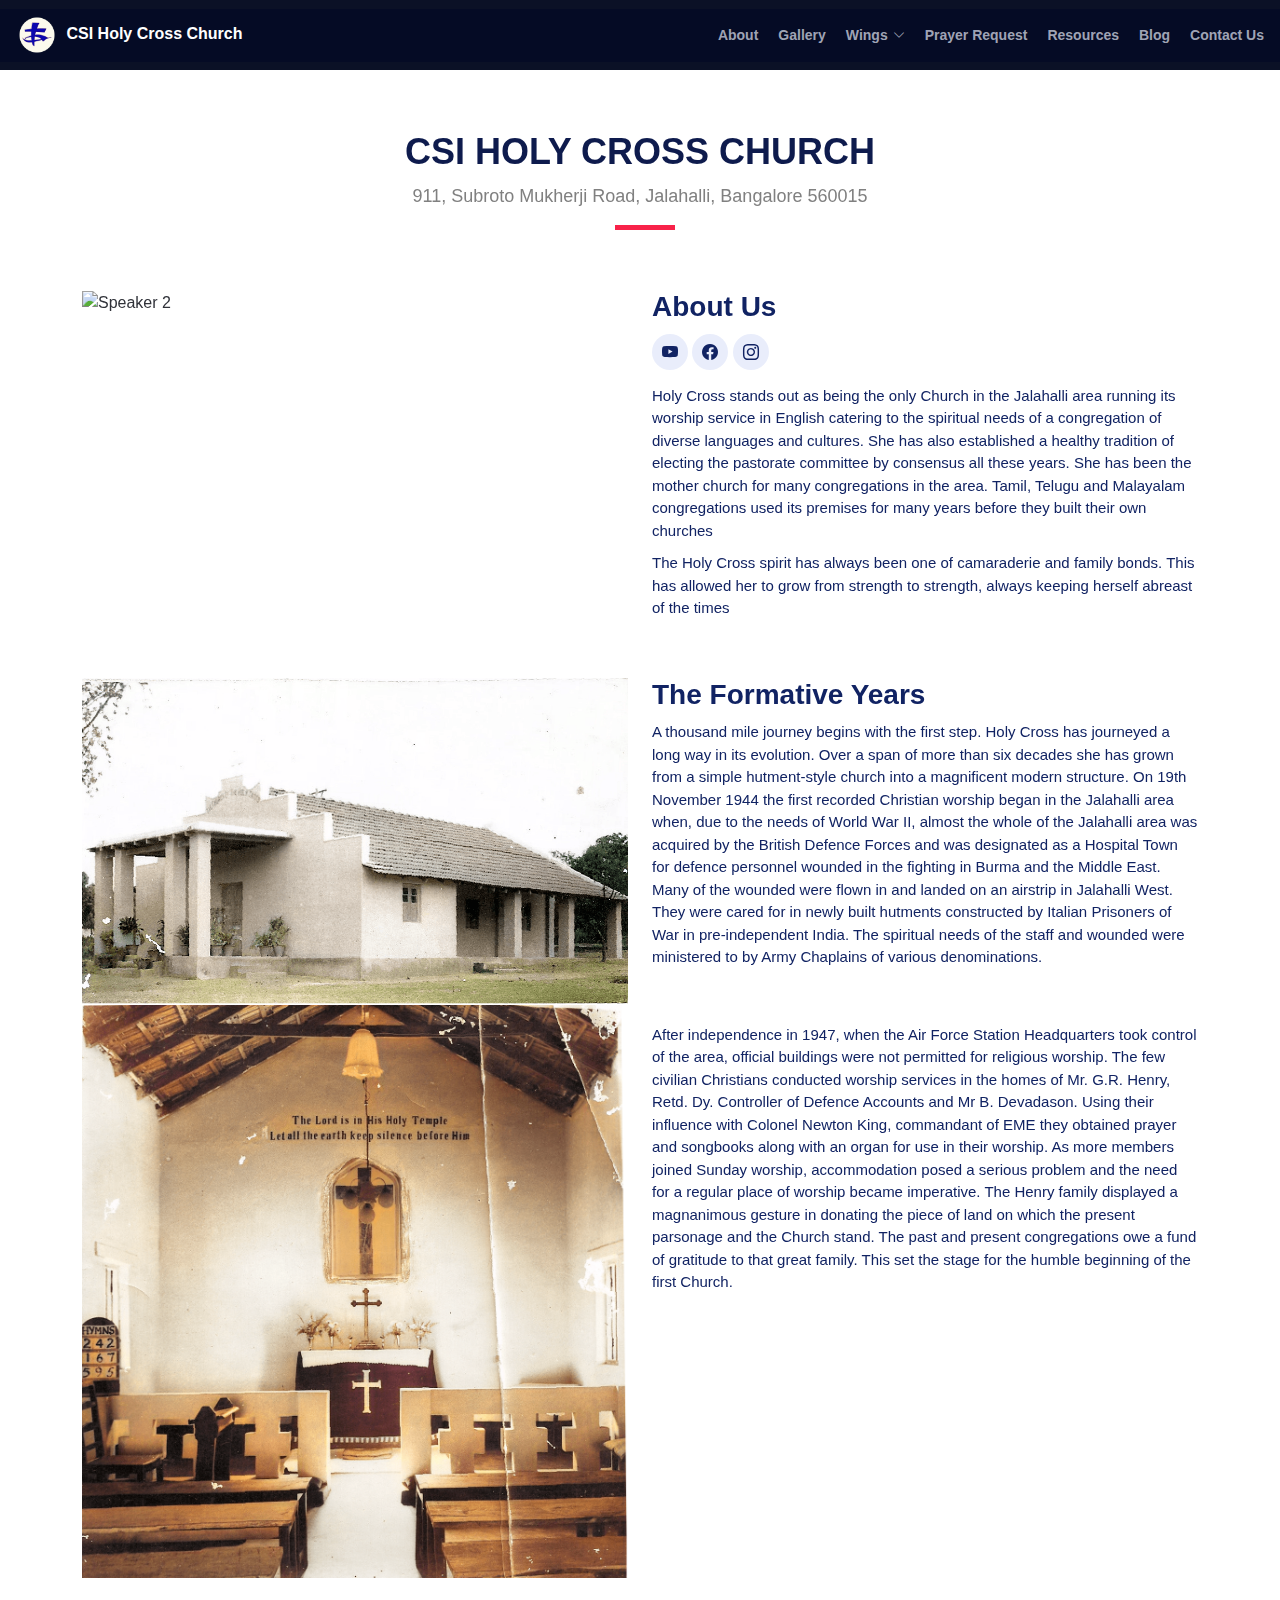
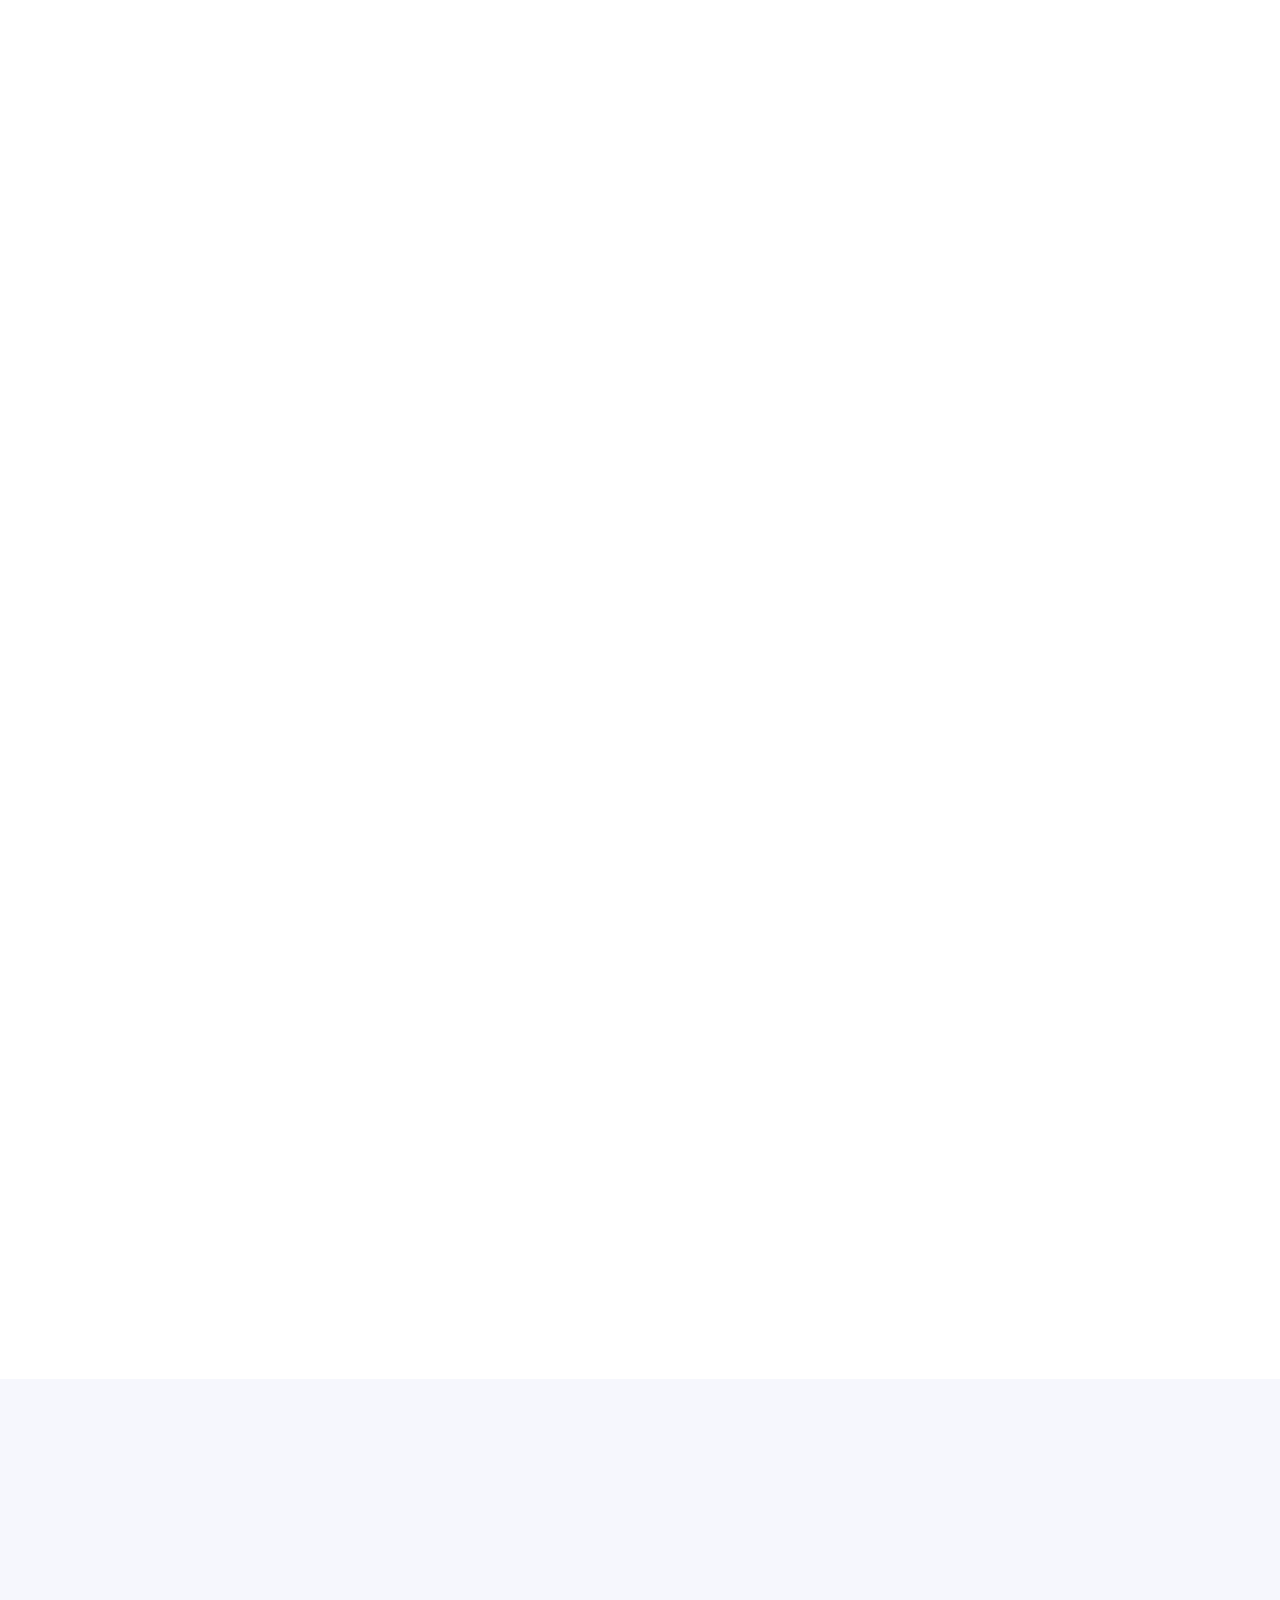
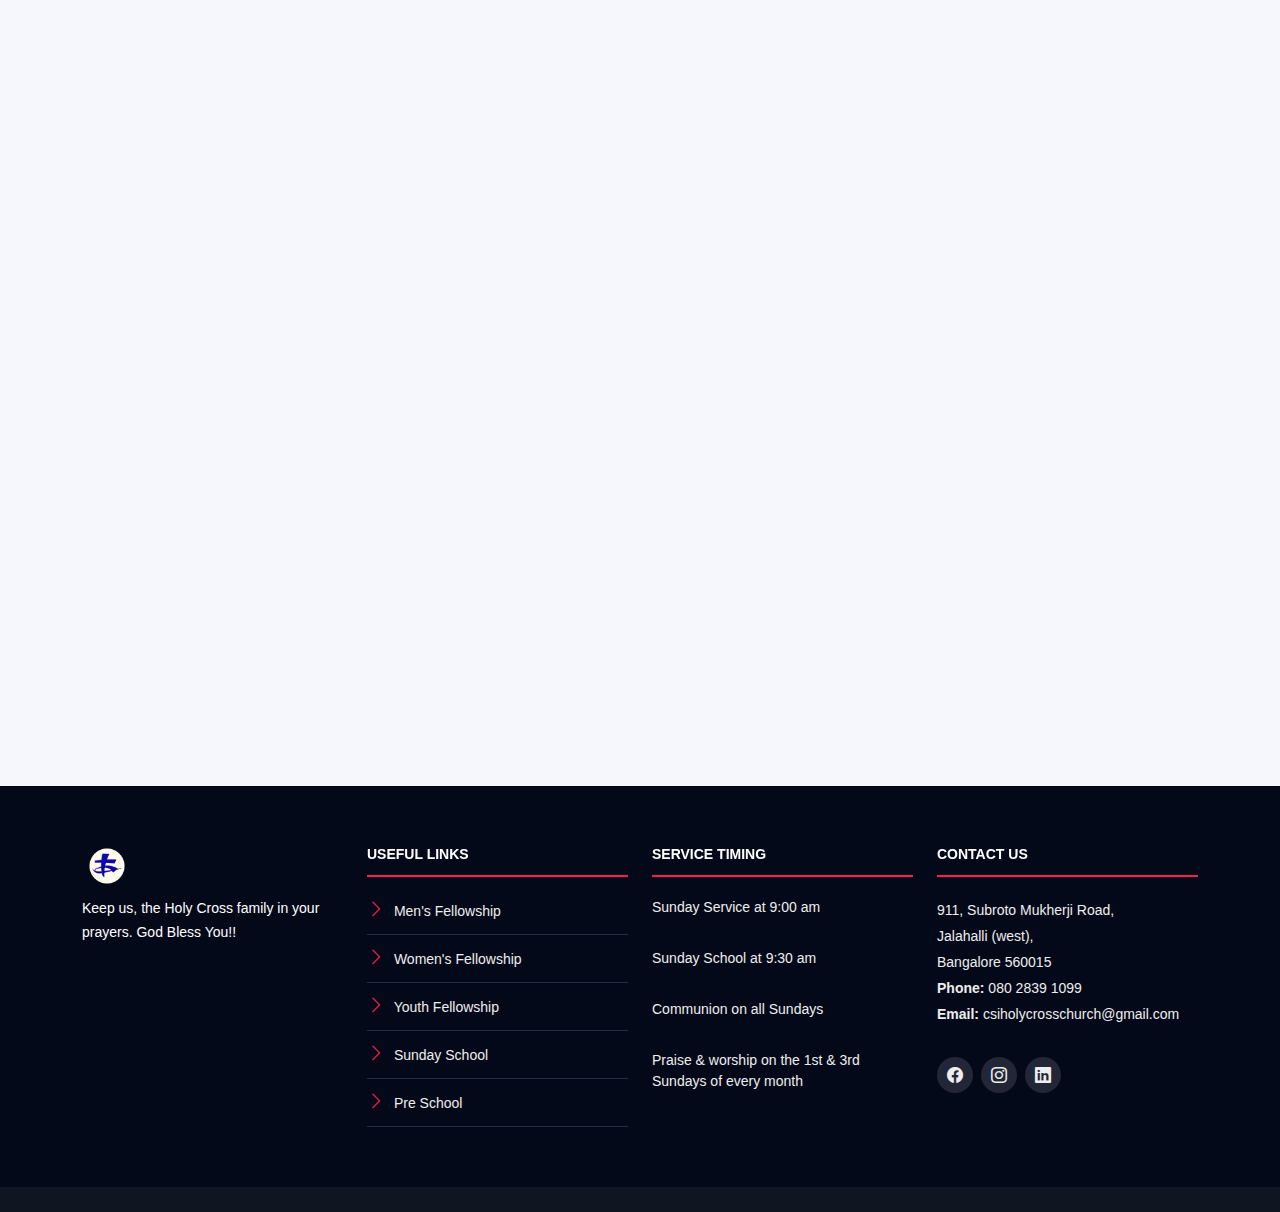
==== about.html @ 0542a629 "9" ====
<!DOCTYPE html>
<html lang="en">

<head>
  <meta charset="utf-8">
  <meta content="width=device-width, initial-scale=1.0" name="viewport">
  <style>
    body{margin-top:20px;}
.timeline-steps {
    display: flex;
    justify-content: center;
    flex-wrap: wrap
}

.timeline-steps .timeline-step {
    align-items: center;
    display: flex;
    flex-direction: column;
    position: relative;
    margin: 1rem
}

@media (min-width:768px) {
    .timeline-steps .timeline-step:not(:last-child):after {
        content: "";
        display: block;
        border-top: .25rem dotted rgb(35, 32, 183);
        width: 3.46rem;
        position: absolute;
        left: 7.5rem;
        top: .3125rem
    }
    .timeline-steps .timeline-step:not(:first-child):before {
        content: "";
        display: block;
        border-top: .25rem dotted rgb(35, 32, 183);
        width: 3.8125rem;
        position: absolute;
        right: 7.5rem;
        top: .3125rem
    }
}

.timeline-steps .timeline-content {
    width: 10rem;
    text-align: center
}

.timeline-steps .timeline-content .inner-circle {
    border-radius: 1.5rem;
    height: 1rem;
    width: 1rem;
    display: inline-flex;
    align-items: center;
    justify-content: center;
    background-color: rgb(35, 32, 183)
}

.timeline-steps .timeline-content .inner-circle:before {
    content: "";
    background-color: rgb(35, 32, 183);
    display: inline-block;
    height: 3rem;
    width: 3rem;
    min-width: 3rem;
    border-radius: 6.25rem;
    opacity: .5
}
    body {
      font-family: 'Montserrat', sans-serif;
    }
  </style>
  <title>About - CSI Holy Cross Church</title>
  <meta content="" name="description">
  <meta content="" name="keywords">

  <!-- Favicons -->
  <link href="assets/img/favicon.png" rel="icon">
  <link href="assets/img/apple-touch-icon.png" rel="apple-touch-icon">

  <!-- Google Fonts
  <link href="https://fonts.googleapis.com/css?family=Open+Sans:300,300i,400,400i,700,700i|Raleway:300,400,500,700,800" rel="stylesheet">
-->
  <!-- Vendor CSS Files -->
  <link href="assets/vendor/aos/aos.css" rel="stylesheet">
  <link href="assets/vendor/bootstrap/css/bootstrap.min.css" rel="stylesheet">
  <link href="assets/vendor/bootstrap-icons/bootstrap-icons.css" rel="stylesheet">
  <link href="assets/vendor/glightbox/css/glightbox.min.css" rel="stylesheet">
  <link href="assets/vendor/swiper/swiper-bundle.min.css" rel="stylesheet">

  <!-- Template Main CSS File -->
  <link href="assets/css/style.css" rel="stylesheet">

  <!-- =======================================================
  * Template Name: TheEvent - v4.7.0
  * Template URL: https://bootstrapmade.com/theevent-conference-event-bootstrap-template/
  * Author: BootstrapMade.com
  * License: https://bootstrapmade.com/license/
  ======================================================== -->
</head>

<body>

  <!-- ======= Header ======= -->
  <header id="header" class="d-flex align-items-center header-inner">
    <div class="container-fluid container-xxl d-flex align-items-center" style= "background-color: rgb(5,11, 37);">

      <div id="logo" class="me-auto">

        <!--<h1><a href="index.html">CSI Holy Cross Church</span></a></h1>-->
        <a href="index.html"class="scrollto" ><img src="assets/img/logo.png" alt="" title="" style="display:inline;"></a>
        <div id="texts" style="display:inline; white-space:nowrap; color: white; " >
          <b>CSI Holy Cross Church</b>
      </div>
  </div>
  <nav id="navbar" class="navbar order-last order-lg-0">
    <ul>

      <li><a class="nav-link scrollto" href="../csiholycross23/about.html">About</a></li>
      <li><a class="nav-link scrollto" href="#gallery">Gallery</a></li>
      <li class="dropdown"><a href="#"><span>Wings</span> <i class="bi bi-chevron-down"></i></a>
        <ul>
          <li><a href="../csiholycross23//Youth.html">Youth Fellowship</a></li>
          <li><a href="../csiholycross23/Men.html">Men’s Fellowship</a></li>
          <li><a href="../csiholycross23//Women.html">Women’s Fellowship</a></li>
          <li><a href="../csiholycross23//Preschool.html">Pre School</a></li>
          <li><a href="../csiholycross23//Sundayschool.html">Sunday School</a></li>
          <li><a href="../csiholycross23//Music.html">Music and Choir</a></li>
          <li><a href="../csiholycross23//VBS.html">VBS</a></li>
        </ul>
      </li>
      <li><a class="nav-link scrollto" href="#about">Prayer Request</a></li>
      <li><a class="nav-link scrollto" href="#Resources">Resources</a></li>
      <li><a class="nav-link scrollto" href="#contact">Blog</a></li>





      <li><a class="nav-link scrollto" href="#Contact Us">Contact Us</a></li>
    </ul>
  <i class="bi bi-list mobile-nav-toggle"></i>
  </nav>
  <!--  <a class="buy-tickets scrollto" href="#Login">Login</a>
-->
</div>
  </header><!-- End Header -->

  <main id="main" class="main-page">

    <!-- ======= Speaker Details Sectionn ======= -->
    <section id="speakers-details"  data-aos="fade-up">
      <div class="container">
        <div class="section-header">
          <h2>CSI Holy Cross Church</h2>
          <p style="color:grey;">911, Subroto Mukherji Road, Jalahalli, Bangalore 560015</p>
        </div>

        <div class="row">
          <div class="col-md-6">
            <img src="assets/img/about/5.jpg" alt="Speaker 2" class="img-fluid">
          </div>

          <div class="col-md-6">
            <div class="details">
              <h2>About Us</h2>
              <div class="social">
                <a href="https://www.youtube.com/@csiholycrosschurch6050"><i class="bi bi-youtube"></i></a>
                <a href="https://www.facebook.com/profile.php?id=100069608255007"><i class="bi bi-facebook"></i></a>
                <a href="https://www.instagram.com/csiholycross.church/"><i class="bi bi-instagram"></i></a>

              </div>
              <p>Holy Cross stands out as being the only Church in the Jalahalli area running its worship service in English catering to the spiritual needs of a congregation of diverse languages and cultures. She has also established a healthy tradition of electing the pastorate committee by consensus all these years. She has been the mother church for many congregations in the area. Tamil, Telugu and Malayalam congregations used its premises for many years before they built their own churches</p>
              <p>The Holy Cross spirit has always been one of camaraderie and family bonds. This has allowed her to grow from strength to strength, always keeping herself abreast of the times</p>


            </div>
          </div>

        </div>
        <br><br>
        <div class="row">
          <div class="col-md-6">
            <img  src="assets/img/about/oldchurch.png" alt="Speaker 2" class="img-fluid">
            <img  src="assets/img/about/oldchurch2.png" alt="Speaker 2" class="img-fluid">
          </div>

          <div class="col-md-6">
            <div class="details">
              <h2>The Formative Years</h2>

              <p>A thousand mile journey begins with the first step. Holy Cross has journeyed a long way in its evolution. Over a span of more than six decades she has grown from a simple hutment-style church into a magnificent modern structure.
                On 19th November 1944 the first recorded Christian worship began in the Jalahalli area when, due to the needs of World War II, almost the whole of the Jalahalli area was acquired by the British Defence Forces and was designated as a Hospital Town for defence personnel wounded in the fighting in Burma and the Middle East. Many of the wounded were flown in and landed on an airstrip in Jalahalli West. They were cared for in newly built hutments constructed by Italian Prisoners of War in pre-independent India. The spiritual needs of the staff and wounded were ministered to by Army Chaplains of various denominations.
<br>
<br><br>
                <p>After independence in 1947, when the Air Force Station Headquarters took control of the area, official buildings were not permitted for religious worship. The few civilian Christians conducted worship services in the homes of Mr. G.R. Henry, Retd. Dy. Controller of Defence Accounts and Mr B. Devadason. Using their influence with Colonel Newton King, commandant of EME they obtained prayer and songbooks along with an organ for use in their worship. As more members joined Sunday worship, accommodation posed a serious problem and the need for a regular place of worship became imperative. The Henry family displayed a magnanimous gesture in donating the piece of land on which the present parsonage and the Church stand. The past and present congregations owe a fund of gratitude to that great family. This set the stage for the humble beginning of the first Church.
                </p>
              </div>

          </div>
          <div class="container"  data-aos="fade-up">
            <div class="row text-center justify-content-center mb-5">
                <div class="col-xl-6 col-lg-8">
                  <br><br>  <h2>Golden Dates</h2>
                                    </div>
            </div>

            <div class="row">
                <div class="col">
                    <div class="timeline-steps aos-init aos-animate" data-aos="fade-up">
                        <div class="timeline-step">
                            <div class="timeline-content" data-toggle="popover" data-trigger="hover" data-placement="top" title="" data-content="And here's some amazing content. It's very engaging. Right?" data-original-title="2003">
                                <div class="inner-circle"></div>
                                <p class="h6 mt-3 mb-1">19 November 1944</p>
                                <p class="h6 text-muted mb-0 mb-lg-0">Church Service Opened in Garrison Chapel</p>
                            </div>
                        </div>
                        <div class="timeline-step">
                            <div class="timeline-content" data-toggle="popover" data-trigger="hover" data-placement="top" title="" data-content="And here's some amazing content. It's very engaging. Right?" data-original-title="2004">
                                <div class="inner-circle"></div>
                                <p class="h6 mt-3 mb-1">1952</p>
                                <p class="h6 text-muted mb-0 mb-lg-0">Dedicated Church Building</p>
                            </div>
                        </div>
                        <div class="timeline-step">
                            <div class="timeline-content" data-toggle="popover" data-trigger="hover" data-placement="top" title="" data-content="And here's some amazing content. It's very engaging. Right?" data-original-title="2005">
                                <div class="inner-circle"></div>
                                <p class="h6 mt-3 mb-1">18 December 1977</p>
                                <p class="h6 text-muted mb-0 mb-lg-0">New Church Building</p>
                            </div>
                        </div>
                        <div class="timeline-step">
                            <div class="timeline-content" data-toggle="popover" data-trigger="hover" data-placement="top" title="" data-content="And here's some amazing content. It's very engaging. Right?" data-original-title="2010">
                                <div class="inner-circle"></div>
                                <p class="h6 mt-3 mb-1">13 April 2003</p>
                                <p class="h6 text-muted mb-0 mb-lg-0">Dedicated Present Church Building</p>
                            </div>
                        </div>
                        <div class="timeline-step">
                          <div class="timeline-content" data-toggle="popover" data-trigger="hover" data-placement="top" title="" data-content="And here's some amazing content. It's very engaging. Right?" data-original-title="2010">
                              <div class="inner-circle"></div>
                              <p class="h6 mt-3 mb-1">2019</p>
                              <p class="h6 text-muted mb-0 mb-lg-0">75th Anniversary</p>
                          </div>
                      </div>

                </div>
            </div>

            <section id="schedule" class="section-with-bg">
              <div class="container" data-aos="fade-up">
                <div class="section-header">
                  <h2>Pastors in the Past</h2>
                  <p>..........</p>
                </div>



                <h3 class="sub-heading">Sub heading </h3>

                <div class="tab-content row justify-content-center" data-aos="fade-up" data-aos-delay="200">

                  <!-- Schdule Day 1 -->
                  <div role="tabpanel" class="col-lg-9 tab-pane fade show active" id="day-1">

                    <div class="row schedule-item">
                      <div class="col-md-2"><time>2021-2022</time></div>
                      <div class="col-md-10">
                        <h4>Rev. ABC</h4>
                        <p>Breif description.</p>
                      </div>
                    </div>

                    <div class="row schedule-item">
                      <div class="col-md-2"><time>2021-2022</time></div>
                      <div class="col-md-10">
                        <div class="speaker">
                          <img src="assets/img/speakers/1.jpg" alt="Brenden Legros">
                        </div>
                        <h4>Rev. <span>ABC</span></h4>
                        <p>Brief description.</p>
                      </div>
                    </div>

                    <div class="row schedule-item">
                      <div class="col-md-2"><time>2021-2022</time></div>
                      <div class="col-md-10">
                        <div class="speaker">
                          <img src="assets/img/speakers/1.jpg" alt="Brenden Legros">
                        </div>
                        <h4>Rev. <span>ABC</span></h4>
                        <p>Brief description.</p>
                      </div>
                    </div>

                    <div class="row schedule-item">
                      <div class="col-md-2"><time>2021-2022</time></div>
                      <div class="col-md-10">
                        <div class="speaker">
                          <img src="assets/img/speakers/1.jpg" alt="Brenden Legros">
                        </div>
                        <h4>Rev. <span>ABC</span></h4>
                        <p>Brief description.</p>
                      </div>
                    </div>

                    <div class="row schedule-item">
                      <div class="col-md-2"><time>2021-2022</time></div>
                      <div class="col-md-10">
                        <div class="speaker">
                          <img src="assets/img/speakers/1.jpg" alt="Brenden Legros">
                        </div>
                        <h4>Rev. <span>ABC</span></h4>
                        <p>Brief description.</p>
                      </div>
                    </div>

                    <div class="row schedule-item">
                      <div class="col-md-2"><time>2021-2022</time></div>
                      <div class="col-md-10">
                        <div class="speaker">
                          <img src="assets/img/speakers/1.jpg" alt="Brenden Legros">
                        </div>
                        <h4>Rev. <span>ABC</span></h4>
                        <p>Brief description.</p>
                      </div>
                    </div>
                    <div class="row schedule-item">
                      <div class="col-md-2"><time>2021-2022</time></div>
                      <div class="col-md-10">
                        <div class="speaker">
                          <img src="assets/img/speakers/1.jpg" alt="Brenden Legros">
                        </div>
                        <h4>Rev. <span>ABC</span></h4>
                        <p>Brief description.</p>
                      </div>
                    </div>

                  </div>  </div>
        </div>

      </div>

    </section>
    <section id="hotels" class="section-with-bg">

      <div class="container" data-aos="fade-up">
        <div class="section-header">
          <h2>Tribute to Founders</h2>
          <p>Sub heading</p>
        </div>

        <div class="row" data-aos="fade-up" data-aos-delay="100">

          <div class="col-lg-4 col-md-6">
            <div class="hotel">
              <div class="hotel-img">
                <img src="assets/img/about/Untitled.png" alt="Devadason" class="img-fluid">
              </div>
              <h3><a href="#">Mr. B Devadason</a></h3>

              <p>Mr Devadason served this church with passion and commitment as secretary and treasurer from 1952-1975. The seed for a small place of worship was planted in the early years of independence, starting by way of Sunday worship in his residence and that of Mr G.R. Henry. His passion to build a small Chapel enthused him to give his time and energy for this. He managed to build a small chapel on the present land donated by Mr. G.R. Henry and was dedicated as Holy Cross Church in 1952.  </p>
            </div>
          </div>

          <div class="col-lg-4 col-md-6">
            <div class="hotel">
              <div class="hotel-img">
                <img src="assets/img/about/dummy-image.jpg" alt="Hotel 2" class="img-fluid">
              </div>
              <h3><a href="#">ABC</a></h3>

              <p>ABC</p>
            </div>
          </div>

          <div class="col-lg-4 col-md-6">
            <div class="hotel">
              <div class="hotel-img">
                <img src="assets/img/hotels/dummy-image.jpg" alt="Hotel 3" class="img-fluid">
              </div>
              <h3><a href="#">ABC</a></h3>

              <p>ABC</p>
            </div>
          </div>

        </div>
      </div>

    </section><!-- End Hotels Section -->

    <footer id="footer">
      <div class="footer-top">
        <div class="container">
          <div class="row">

            <div class="col-lg-3 col-md-6 footer-info">
              <img src="assets/img/logo.png" alt="TheEvenet">
              <p>Keep us, the Holy Cross family in your prayers. God Bless You!!</p>
            </div>

            <div class="col-lg-3 col-md-6 footer-links">
              <h4>Useful Links</h4>
              <ul>
                <li><i class="bi bi-chevron-right"></i> <a href="men.html">Men's Fellowship</a></li>
                <li><i class="bi bi-chevron-right"></i> <a href="Women.html">Women's Fellowship</a></li>
                <li><i class="bi bi-chevron-right"></i> <a href="Youth.html">Youth Fellowship</a></li>
                <li><i class="bi bi-chevron-right"></i> <a href="Sundayschool.html">Sunday School</a></li>
                <li><i class="bi bi-chevron-right"></i> <a href="Preschool.html">Pre School</a></li>
              </ul>
            </div>

            <div class="col-lg-3 col-md-6 footer-links">
              <h4>Service Timing</h4>
              <p>Sunday Service at 9:00 am</p>
              <p>Sunday School at 9:30 am</p>
              <p>Communion on all Sundays</p>
              <p>Praise & worship on the 1st & 3rd Sundays of every month</p>


            </div>

            <div class="col-lg-3 col-md-6 footer-contact">
              <h4>Contact Us</h4>
              <p>
                  911, Subroto Mukherji Road,  <br>
                  Jalahalli (west),<br>
                  Bangalore 560015 <br>
                <strong>Phone:</strong> 	080 2839 1099 <br>
                <strong>Email:</strong> csiholycrosschurch@gmail.com<br>
              </p>

              <div class="social-links">

                <a href="#" class="facebook"><i class="bi bi-facebook"></i></a>
                <a href="#" class="instagram"><i class="bi bi-instagram"></i></a>

                <a href="#" class="linkedin"><i class="bi bi-linkedin"></i></a>
              </div>

            </div>

          </div>
        </div>
      </div>
  </main><!-- End #main -->


  <a href="#" class="back-to-top d-flex align-items-center justify-content-center"><i class="bi bi-arrow-up-short"></i></a>

  <!-- Vendor JS Files -->
  <script src="assets/vendor/aos/aos.js"></script>
  <script src="assets/vendor/bootstrap/js/bootstrap.bundle.min.js"></script>
  <script src="assets/vendor/glightbox/js/glightbox.min.js"></script>
  <script src="assets/vendor/swiper/swiper-bundle.min.js"></script>
  <script src="assets/vendor/php-email-form/validate.js"></script>

  <!-- Template Main JS File -->
  <script src="assets/js/main.js"></script>

</body>

</html>
---- assets/css/style.css ----
/**
* Template Name: TheEvent - v4.7.0
* Template URL: https://bootstrapmade.com/theevent-conference-event-bootstrap-template/
* Author: BootstrapMade.com
* License: https://bootstrapmade.com/license/
*/

/*--------------------------------------------------------------
# General
--------------------------------------------------------------*/
body {
  background: #fff;
  color: #2f3138;
  font-family: "Open Sans", sans-serif;
}

a {
  color: #f82249;
  text-decoration: none;
  transition: 0.5s;
}

a:hover, a:active, a:focus {
  color: #f8234a;
  outline: none;
  text-decoration: none;
}

p {
  padding: 0;
  margin: 0 0 30px 0;
}

h1, h2, h3, h4, h5, h6 {
  font-family: "Raleway", sans-serif;
  font-weight: 400;
  margin: 0 0 20px 0;
  padding: 0;
  color: #0e1b4d;
}

.main-page {
  margin-top: 70px;
}

/* Prelaoder */
#preloader {
  position: fixed;
  left: 0;
  top: 0;
  z-index: 999;
  width: 100%;
  height: 100%;
  overflow: visible;
  background: #fff url("../img/preloader.svg") no-repeat center center;
}

/*--------------------------------------------------------------
# Back to top button
--------------------------------------------------------------*/
.back-to-top {
  position: fixed;
  visibility: hidden;
  opacity: 0;
  right: 15px;
  bottom: 15px;
  z-index: 996;
  background: #f82249;
  width: 40px;
  height: 40px;
  border-radius: 50px;
  transition: all 0.4s;
}
.back-to-top i {
  font-size: 28px;
  color: #fff;
  line-height: 0;
}
.back-to-top:hover {
  background: #f94a6a;
  color: #fff;
}
.back-to-top.active {
  visibility: visible;
  opacity: 1;
}

/* Sections Header
--------------------------------*/
.section-header {
  margin-bottom: 60px;
  position: relative;
  padding-bottom: 20px;
}
.section-header::before {
  content: "";
  position: absolute;
  display: block;
  width: 60px;
  height: 5px;
  background: #f82249;
  bottom: 0;
  left: calc(50% - 25px);
}
.section-header h2 {
  font-size: 36px;
  text-transform: uppercase;
  text-align: center;
  font-weight: 700;
  margin-bottom: 10px;
}
.section-header p {
  text-align: center;
  padding: 0;
  margin: 0;
  font-size: 18px;
  font-weight: 500;
  color: #9195a2;
}

.section-with-bg {
  background-color: #f6f7fd;
}

/*--------------------------------------------------------------
# Header
--------------------------------------------------------------*/
#header {
  height: 90px;
  position: fixed;
  left: 0;
  top: 0;
  right: 0;
  transition: all 0.5s;
  z-index: 997;
}
#header.header-scrolled, #header.header-inner {
  background: rgba(6, 12, 34, 0.98);
  height: 70px;
}
#header #logo h1 {
  font-size: 36px;
  margin: 0;
  font-family: "Raleway", sans-serif;
  font-weight: 700;
  letter-spacing: 3px;
  text-transform: uppercase;
}
#header #logo h1 span {
  color: #f82249;
}
#header #logo h1 a, #header #logo h1 a:hover {
  color: #fff;
}
#header #logo img {
  padding: 0;
  margin: 0;
  max-height: 40px;
}
@media (max-width: 992px) {
  #header #logo img {
    max-height: 30px;
  }
}

/*--------------------------------------------------------------
# Buy Tickets
--------------------------------------------------------------*/
.buy-tickets {
  color: #fff;
  background: #f82249;
  padding: 7px 22px;
  margin: 0 0 0 15px;
  border-radius: 50px;
  border: 2px solid #f82249;
  transition: all ease-in-out 0.3s;
  font-weight: 500;
  line-height: 1;
  font-size: 13px;
  white-space: nowrap;
}
.buy-tickets:hover {
  background: none;
  color: #fff;
}
.buy-tickets:focus {
  color: #fff;
}
@media (max-width: 992px) {
  .buy-tickets {
    margin: 0 15px 0 0;
  }
}

/*--------------------------------------------------------------
# Navigation Menu
--------------------------------------------------------------*/
/**
* Desktop Navigation 
*/
.navbar {
  padding: 0;
}
.navbar ul {
  margin: 0;
  padding: 0;
  display: flex;
  list-style: none;
  align-items: center;
}
.navbar li {
  position: relative;
}
.navbar > ul > li {
  white-space: nowrap;
  padding: 10px 0 10px 12px;
}
.navbar a, .navbar a:focus {
  display: flex;
  align-items: center;
  justify-content: space-between;
  color: rgba(202, 206, 221, 0.8);
  font-family: "Raleway", sans-serif;
  font-weight: 600;
  font-size: 14px;
  white-space: nowrap;
  transition: 0.3s;
  position: relative;
  padding: 6px 4px;
}
.navbar a i, .navbar a:focus i {
  font-size: 12px;
  line-height: 0;
  margin-left: 5px;
}
.navbar > ul > li > a:before {
  content: "";
  position: absolute;
  width: 0;
  height: 2px;
  bottom: -6px;
  left: 0;
  background-color: #f82249;
  visibility: hidden;
  transition: all 0.3s ease-in-out 0s;
}
.navbar a:hover:before, .navbar li:hover > a:before, .navbar .active:before {
  visibility: visible;
  width: 100%;
}
.navbar a:hover, .navbar .active, .navbar .active:focus, .navbar li:hover > a {
  color: #fff;
}
.navbar .dropdown ul {
  display: block;
  position: absolute;
  left: 12px;
  top: calc(100% + 30px);
  margin: 0;
  padding: 10px 0;
  z-index: 99;
  opacity: 0;
  visibility: hidden;
  background: #fff;
  box-shadow: 0px 0px 30px rgba(127, 137, 161, 0.25);
  transition: 0.3s;
}
.navbar .dropdown ul li {
  min-width: 200px;
}
.navbar .dropdown ul a {
  padding: 10px 20px;
  font-size: 14px;
  text-transform: none;
  color: #060c22;
}
.navbar .dropdown ul a i {
  font-size: 12px;
}
.navbar .dropdown ul a:hover, .navbar .dropdown ul .active:hover, .navbar .dropdown ul li:hover > a {
  color: #f82249;
}
.navbar .dropdown:hover > ul {
  opacity: 1;
  top: 100%;
  visibility: visible;
}
.navbar .dropdown .dropdown ul {
  top: 0;
  left: calc(100% - 30px);
  visibility: hidden;
}
.navbar .dropdown .dropdown:hover > ul {
  opacity: 1;
  top: 0;
  left: 100%;
  visibility: visible;
}
@media (max-width: 1366px) {
  .navbar .dropdown .dropdown ul {
    left: -90%;
  }
  .navbar .dropdown .dropdown:hover > ul {
    left: -100%;
  }
}

/**
* Mobile Navigation 
*/
.mobile-nav-toggle {
  color: #fff;
  font-size: 28px;
  cursor: pointer;
  display: none;
  line-height: 0;
  transition: 0.5s;
}

@media (max-width: 991px) {
  .mobile-nav-toggle {
    display: block;
  }

  .navbar ul {
    display: none;
  }
}
.navbar-mobile {
  position: fixed;
  overflow: hidden;
  top: 0;
  right: 0;
  left: 0;
  bottom: 0;
  background: rgba(0, 0, 0, 0.9);
  transition: 0.3s;
  z-index: 999;
}
.navbar-mobile .mobile-nav-toggle {
  position: absolute;
  top: 15px;
  right: 15px;
}
.navbar-mobile ul {
  display: block;
  position: absolute;
  top: 55px;
  right: 15px;
  bottom: 15px;
  left: 15px;
  padding: 10px 0;
  background-color: #fff;
  overflow-y: auto;
  transition: 0.3s;
}
.navbar-mobile > ul > li {
  padding: 0;
}
.navbar-mobile a:hover:before, .navbar-mobile li:hover > a:before, .navbar-mobile .active:before {
  visibility: hidden;
}
.navbar-mobile a, .navbar-mobile a:focus {
  padding: 10px 20px;
  font-size: 15px;
  color: #060c22;
}
.navbar-mobile a:hover, .navbar-mobile .active, .navbar-mobile li:hover > a {
  color: #f82249;
}
.navbar-mobile .getstarted, .navbar-mobile .getstarted:focus {
  margin: 15px;
}
.navbar-mobile .dropdown ul {
  position: static;
  display: none;
  margin: 10px 20px;
  padding: 10px 0;
  z-index: 99;
  opacity: 1;
  visibility: visible;
  background: #fff;
  box-shadow: 0px 0px 30px rgba(127, 137, 161, 0.25);
}
.navbar-mobile .dropdown ul li {
  min-width: 200px;
}
.navbar-mobile .dropdown ul a {
  padding: 10px 20px;
}
.navbar-mobile .dropdown ul a i {
  font-size: 12px;
}
.navbar-mobile .dropdown ul a:hover, .navbar-mobile .dropdown ul .active:hover, .navbar-mobile .dropdown ul li:hover > a {
  color: #f82249;
}
.navbar-mobile .dropdown > .dropdown-active {
  display: block;
}

/*--------------------------------------------------------------
# Hero Section
--------------------------------------------------------------*/
#hero {
  width: 100%;
  height: 100vh;
  background: url(../img/hero-bg.jpg) top center;
  background-size: cover;
  overflow: hidden;
  position: relative;
}
@media (min-width: 1024px) {
  #hero {
    background-attachment: fixed;
  }
}
#hero:before {
  content: "";
  background: rgba(6, 12, 34, 0.8);
  position: absolute;
  bottom: 0;
  top: 0;
  left: 0;
  right: 0;
}
#hero .hero-container {
  position: absolute;
  bottom: 0;
  left: 0;
  top: 90px;
  right: 0;
  display: flex;
  justify-content: center;
  align-items: center;
  flex-direction: column;
  text-align: center;
  padding: 0 15px;
}
@media (max-width: 991px) {
  #hero .hero-container {
    top: 70px;
  }
}
#hero h1 {
  color: #fff;
  font-family: "Raleway", sans-serif;
  font-size: 56px;
  font-weight: 600;
  text-transform: uppercase;
}
#hero h1 span {
  color: #f82249;
}
@media (max-width: 991px) {
  #hero h1 {
    font-size: 34px;
  }
}
#hero p {
  color: #ebebeb;
  font-weight: 700;
  font-size: 20px;
}
@media (max-width: 991px) {
  #hero p {
    font-size: 16px;
  }
}
#hero .play-btn {
  width: 94px;
  height: 94px;
  background: radial-gradient(#f82249 50%, rgba(101, 111, 150, 0.15) 52%);
  border-radius: 50%;
  display: block;
  position: relative;
  overflow: hidden;
}
#hero .play-btn::after {
  content: "";
  position: absolute;
  left: 50%;
  top: 50%;
  transform: translateX(-40%) translateY(-50%);
  width: 0;
  height: 0;
  border-top: 10px solid transparent;
  border-bottom: 10px solid transparent;
  border-left: 15px solid #fff;
  z-index: 100;
  transition: all 400ms cubic-bezier(0.55, 0.055, 0.675, 0.19);
}
#hero .play-btn:before {
  content: "";
  position: absolute;
  width: 120px;
  height: 120px;
  -webkit-animation-delay: 0s;
  animation-delay: 0s;
  -webkit-animation: pulsate-btn 2s;
  animation: pulsate-btn 2s;
  -webkit-animation-direction: forwards;
  animation-direction: forwards;
  -webkit-animation-iteration-count: infinite;
  animation-iteration-count: infinite;
  -webkit-animation-timing-function: steps;
  animation-timing-function: steps;
  opacity: 1;
  border-radius: 50%;
  border: 2px solid rgba(163, 163, 163, 0.4);
  top: -15%;
  left: -15%;
  background: rgba(198, 16, 0, 0);
}
#hero .play-btn:hover::after {
  border-left: 15px solid #f82249;
  transform: scale(20);
}
#hero .play-btn:hover::before {
  content: "";
  position: absolute;
  left: 50%;
  top: 50%;
  transform: translateX(-40%) translateY(-50%);
  width: 0;
  height: 0;
  border: none;
  border-top: 10px solid transparent;
  border-bottom: 10px solid transparent;
  border-left: 15px solid #fff;
  z-index: 200;
  -webkit-animation: none;
  animation: none;
  border-radius: 0;
}
#hero .about-btn {
  font-family: "Raleway", sans-serif;
  font-weight: 500;
  font-size: 14px;
  letter-spacing: 1px;
  display: inline-block;
  padding: 12px 32px;
  border-radius: 50px;
  transition: 0.5s;
  line-height: 1;
  margin: 10px;
  color: #fff;
  -webkit-animation-delay: 0.8s;
  animation-delay: 0.8s;
  border: 2px solid #f82249;
}
#hero .about-btn:hover {
  background: #f82249;
  color: #fff;
}

@-webkit-keyframes pulsate-btn {
  0% {
    transform: scale(0.6, 0.6);
    opacity: 1;
  }
  100% {
    transform: scale(1, 1);
    opacity: 0;
  }
}

@keyframes pulsate-btn {
  0% {
    transform: scale(0.6, 0.6);
    opacity: 1;
  }
  100% {
    transform: scale(1, 1);
    opacity: 0;
  }
}
/*--------------------------------------------------------------
# About Section
--------------------------------------------------------------*/
#about {
  background: url("../img/about-bg.jpg");
  background-size: cover;
  overflow: hidden;
  position: relative;
  color: #fff;
  padding: 60px 0 40px 0;
}
@media (min-width: 1024px) {
  #about {
    background-attachment: fixed;
  }
}
#about:before {
  content: "";
  background: rgba(13, 20, 41, 0.8);
  position: absolute;
  bottom: 0;
  top: 0;
  left: 0;
  right: 0;
}
#about h2 {
  font-size: 36px;
  font-weight: bold;
  margin-bottom: 10px;
  color: #fff;
}
#about h3 {
  font-size: 18px;
  font-weight: bold;
  text-transform: uppercase;
  margin-bottom: 10px;
  color: #fff;
}
#about p {
  font-size: 14px;
  margin-bottom: 20px;
  color: #fff;
}

/*--------------------------------------------------------------
# Speakers Section
--------------------------------------------------------------*/
#speakers {
  padding: 60px 0 30px 0;
}
#speakers .speaker {
  position: relative;
  overflow: hidden;
  margin-bottom: 30px;
}
#speakers .speaker .details {
  background: rgba(6, 12, 34, 0.76);
  position: absolute;
  left: 0;
  bottom: -40px;
  right: 0;
  text-align: center;
  padding-top: 10px;
  transition: all 300ms cubic-bezier(0.645, 0.045, 0.355, 1);
}
#speakers .speaker .details h3 {
  color: #fff;
  font-size: 22px;
  font-weight: 600;
  margin-bottom: 5px;
}
#speakers .speaker .details p {
  color: #fff;
  font-size: 15px;
  margin-bottom: 10px;
  font-style: italic;
}
#speakers .speaker .details .social {
  height: 40px;
}
#speakers .speaker .details .social i {
  line-height: 0;
  margin: 0 2px;
}
#speakers .speaker .details a {
  color: #fff;
}
#speakers .speaker .details a:hover {
  color: #f82249;
}
#speakers .speaker:hover .details {
  bottom: 0;
}

#speakers-details {
  padding: 60px 0;
}
#speakers-details .details h2 {
  color: #112363;
  font-size: 28px;
  font-weight: 700;
  margin-bottom: 10px;
}
#speakers-details .details .social {
  margin-bottom: 15px;
}
#speakers-details .details .social a {
  background: #e9edfb;
  color: #112363;
  line-height: 1;
  display: inline-block;
  text-align: center;
  border-radius: 50%;
  width: 36px;
  height: 36px;
  display: inline-flex;
  align-items: center;
  justify-content: center;
}
#speakers-details .details .social a:hover {
  background: #f82249;
  color: #fff;
}
#speakers-details .details .social a i {
  font-size: 16px;
  line-height: 0;
}
#speakers-details .details p {
  color: #112363;
  font-size: 15px;
  margin-bottom: 10px;
}

/*--------------------------------------------------------------
# Schedule Section
--------------------------------------------------------------*/
#schedule {
  padding: 60px 0 60px 0;
}
#schedule .nav-tabs {
  text-align: center;
  margin: auto;
  display: block;
  border-bottom: 0;
  margin-bottom: 30px;
}
#schedule .nav-tabs li {
  display: inline-block;
  margin-bottom: 0;
}
#schedule .nav-tabs a {
  border: none;
  border-radius: 50px;
  font-weight: 600;
  background-color: #0e1b4d;
  color: #fff;
  padding: 10px 100px;
}
@media (max-width: 991px) {
  #schedule .nav-tabs a {
    padding: 8px 60px;
  }
}
@media (max-width: 767px) {
  #schedule .nav-tabs a {
    padding: 8px 50px;
  }
}
@media (max-width: 480px) {
  #schedule .nav-tabs a {
    padding: 8px 30px;
  }
}
#schedule .nav-tabs a.active {
  background-color: #f82249;
  color: #fff;
}
#schedule .sub-heading {
  text-align: center;
  font-size: 18px;
  font-style: italic;
  margin: 0 auto 30px auto;
}
@media (min-width: 991px) {
  #schedule .sub-heading {
    width: 75%;
  }
}
#schedule .tab-pane {
  transition: ease-in-out 0.2s;
}
#schedule .schedule-item {
  border-bottom: 1px solid #cad4f6;
  padding-top: 15px;
  padding-bottom: 15px;
  transition: background-color ease-in-out 0.3s;
}
#schedule .schedule-item:hover {
  background-color: #fff;
}
#schedule .schedule-item time {
  padding-bottom: 5px;
  display: inline-block;
}
#schedule .schedule-item .speaker {
  width: 60px;
  height: 60px;
  overflow: hidden;
  border-radius: 50%;
  float: left;
  margin: 0 10px 10px 0;
}
#schedule .schedule-item .speaker img {
  height: 100%;
  transform: translateX(-50%);
  margin-left: 50%;
  transition: all ease-in-out 0.3s;
}
#schedule .schedule-item h4 {
  font-size: 18px;
  font-weight: 600;
  margin-bottom: 5px;
}
#schedule .schedule-item h4 span {
  font-style: italic;
  color: #19328e;
  font-weight: normal;
  font-size: 16px;
}
#schedule .schedule-item p {
  font-style: italic;
  color: #152b79;
  margin-bottom: 0;
}

/*--------------------------------------------------------------
# Venue Section
--------------------------------------------------------------*/
#venue {
  padding: 60px 0;
}
#venue .container-fluid {
  margin-bottom: 3px;
}
#venue .venue-map iframe {
  width: 100%;
  height: 100%;
  min-height: 300px;
}
#venue .venue-info {
  background: url("../img/venue-info-bg.jpg") top center no-repeat;
  background-size: cover;
  position: relative;
  padding-top: 60px;
  padding-bottom: 60px;
}
#venue .venue-info:before {
  content: "";
  background: rgba(13, 20, 41, 0.8);
  position: absolute;
  bottom: 0;
  top: 0;
  left: 0;
  right: 0;
}
#venue .venue-info h3 {
  font-size: 36px;
  font-weight: 700;
  color: #fff;
}
@media (max-width: 574px) {
  #venue .venue-info h3 {
    font-size: 24px;
  }
}
#venue .venue-info p {
  color: #fff;
  margin-bottom: 0;
}
#venue .venue-gallery-container {
  padding-right: 12px;
}
#venue .venue-gallery {
  overflow: hidden;
  border-right: 3px solid #fff;
  border-bottom: 3px solid #fff;
}
#venue .venue-gallery img {
  transition: all ease-in-out 0.4s;
}
#venue .venue-gallery:hover img {
  transform: scale(1.1);
}

/*--------------------------------------------------------------
# Hotels Section
--------------------------------------------------------------*/
#hotels {
  padding: 60px 0;
}
#hotels .hotel {
  border: 1px solid #e0e5fa;
  background: #fff;
  margin-bottom: 30px;
}
#hotels .hotel:hover .hotel-img img {
  transform: scale(1.1);
}
#hotels .hotel-img {
  overflow: hidden;
  margin-bottom: 15px;
}
#hotels .hotel-img img {
  transition: 0.3s ease-in-out;
}
#hotels h3 {
  font-weight: 600;
  font-size: 20px;
  margin-bottom: 5px;
  padding: 0 20px;
}
#hotels a {
  color: #152b79;
}
#hotels a:hover {
  color: #f82249;
}
#hotels .stars {
  padding: 0 20px;
  margin-bottom: 5px;
}
#hotels .stars i {
  color: #ffc31d;
}
#hotels p {
  padding: 0 20px;
  margin-bottom: 20px;
  color: #060c22;
  font-style: italic;
  font-size: 15px;
}

/*--------------------------------------------------------------
# Gallery Section
--------------------------------------------------------------*/
#gallery {
  padding: 60px;
  overflow: hidden;
}
#gallery .swiper-pagination {
  margin-top: 20px;
  position: relative;
}
#gallery .swiper-pagination .swiper-pagination-bullet {
  width: 12px;
  height: 12px;
  background-color: #fff;
  opacity: 1;
  border: 1px solid #f82249;
}
#gallery .swiper-pagination .swiper-pagination-bullet-active {
  background-color: #f82249;
}
#gallery .swiper-slide-active {
  text-align: center;
}
@media (min-width: 992px) {
  #gallery .swiper-wrapper {
    padding: 40px 0;
  }
  #gallery .swiper-slide-active {
    border: 5px solid #f82249;
    padding: 4px;
    background: #fff;
    z-index: 1;
    transform: scale(1.15);
    margin-top: 6px;
  }
}

/*--------------------------------------------------------------
# Sponsors Section
--------------------------------------------------------------*/
#supporters {
  padding: 60px 0;
}
#supporters .supporters-wrap {
  border-top: 1px solid #e0e5fa;
  border-left: 1px solid #e0e5fa;
  margin-bottom: 30px;
}
#supporters .supporter-logo {
  padding: 30px;
  display: flex;
  justify-content: center;
  align-items: center;
  border-right: 1px solid #e0e5fa;
  border-bottom: 1px solid #e0e5fa;
  overflow: hidden;
  background: rgba(255, 255, 255, 0.5);
  height: 160px;
}
#supporters .supporter-logo:hover img {
  transform: scale(1.2);
}
#supporters img {
  transition: all 0.4s ease-in-out;
}

/*--------------------------------------------------------------
# F.A.Q Section
--------------------------------------------------------------*/
#faq {
  padding: 60px 0;
}
#faq .faq-list {
  padding: 0;
  list-style: none;
}
#faq .faq-list li {
  border-bottom: 1px solid #e9eaed;
  margin-bottom: 20px;
  padding-bottom: 20px;
}
#faq .faq-list .question {
  display: block;
  position: relative;
  font-family: #f82249;
  font-size: 18px;
  line-height: 24px;
  font-weight: 400;
  padding-left: 25px;
  cursor: pointer;
  color: #e0072f;
  transition: 0.3s;
}
#faq .faq-list i {
  font-size: 16px;
  position: absolute;
  left: 0;
  top: -2px;
}
#faq .faq-list p {
  margin-bottom: 0;
  padding: 10px 0 0 25px;
}
#faq .faq-list .icon-show {
  display: none;
}
#faq .faq-list .collapsed {
  color: black;
}
#faq .faq-list .collapsed:hover {
  color: #f82249;
}
#faq .faq-list .collapsed .icon-show {
  display: inline-block;
  transition: 0.6s;
}
#faq .faq-list .collapsed .icon-close {
  display: none;
  transition: 0.6s;
}

/*--------------------------------------------------------------
# Subscribe Section
--------------------------------------------------------------*/
#subscribe {
  padding: 60px;
  background: url(../img/subscribe-bg.jpg) center center no-repeat;
  background-size: cover;
  overflow: hidden;
  position: relative;
}
#subscribe:before {
  content: "";
  background: rgba(6, 12, 34, 0.6);
  position: absolute;
  bottom: 0;
  top: 0;
  left: 0;
  right: 0;
}
@media (min-width: 1024px) {
  #subscribe {
    background-attachment: fixed;
  }
}
#subscribe .section-header h2, #subscribe p {
  color: #fff;
}
#subscribe input {
  background: #fff;
  color: #060c22;
  border: 0;
  outline: none;
  margin: 0;
  padding: 9px 20px;
  border-radius: 50px;
  font-size: 14px;
}
@media (min-width: 767px) {
  #subscribe input {
    min-width: 400px;
  }
}
#subscribe button {
  border: 0;
  padding: 9px 25px;
  cursor: pointer;
  background: #f82249;
  color: #fff;
  transition: all 0.3s ease;
  outline: none;
  font-size: 14px;
  border-radius: 50px;
}
#subscribe button:hover {
  background: #e0072f;
}
@media (max-width: 460px) {
  #subscribe button {
    margin-top: 10px;
  }
}

/*--------------------------------------------------------------
# Buy Tickets Section
--------------------------------------------------------------*/
#buy-tickets {
  padding: 60px 0;
}
#buy-tickets .card {
  border: none;
  border-radius: 5px;
  transition: all 0.3s ease-in-out;
  box-shadow: 0 10px 25px 0 rgba(6, 12, 34, 0.1);
}
#buy-tickets .card:hover {
  box-shadow: 0 10px 35px 0 rgba(6, 12, 34, 0.2);
}
#buy-tickets .card hr {
  margin: 25px 0;
}
#buy-tickets .card .card-title {
  margin: 10px 0;
  font-size: 14px;
  letter-spacing: 1px;
  font-weight: bold;
}
#buy-tickets .card .card-price {
  font-size: 48px;
  margin: 0;
}
#buy-tickets .card ul li {
  margin-bottom: 20px;
}
#buy-tickets .card .text-muted {
  opacity: 0.7;
}
#buy-tickets .card .btn {
  font-size: 15px;
  border-radius: 50px;
  padding: 10px 40px;
  transition: all 0.2s;
  background-color: #f82249;
  border: 0;
  color: #fff;
}
#buy-tickets .card .btn:hover {
  background-color: #e0072f;
}
#buy-tickets #buy-ticket-modal input, #buy-tickets #buy-ticket-modal select {
  border-radius: 0;
}
#buy-tickets #buy-ticket-modal .btn {
  font-size: 15px;
  border-radius: 50px;
  padding: 10px 40px;
  transition: all 0.2s;
  background-color: #f82249;
  border: 0;
  color: #fff;
}
#buy-tickets #buy-ticket-modal .btn:hover {
  background-color: #e0072f;
}

/*--------------------------------------------------------------
# Contact Section
--------------------------------------------------------------*/
#contact {
  padding: 60px 0;
}
#contact .contact-info {
  margin-bottom: 20px;
  text-align: center;
}
#contact .contact-info i {
  font-size: 48px;
  display: inline-block;
  margin-bottom: 10px;
  color: #f82249;
}
#contact .contact-info address, #contact .contact-info p {
  margin-bottom: 0;
  color: #112363;
}
#contact .contact-info h3 {
  font-size: 18px;
  margin-bottom: 15px;
  font-weight: bold;
  text-transform: uppercase;
  color: #112363;
}
#contact .contact-info a {
  color: #4869df;
}
#contact .contact-info a:hover {
  color: #f82249;
}
#contact .contact-address, #contact .contact-phone, #contact .contact-email {
  margin-bottom: 20px;
}
@media (min-width: 768px) {
  #contact .contact-address, #contact .contact-phone, #contact .contact-email {
    padding: 20px 0;
  }
}
@media (min-width: 768px) {
  #contact .contact-phone {
    border-left: 1px solid #ddd;
    border-right: 1px solid #ddd;
  }
}
#contact .php-email-form .error-message {
  display: none;
  color: #fff;
  background: #ed3c0d;
  text-align: left;
  padding: 15px;
  font-weight: 600;
}
#contact .php-email-form .error-message br + br {
  margin-top: 25px;
}
#contact .php-email-form .sent-message {
  display: none;
  color: #fff;
  background: #18d26e;
  text-align: center;
  padding: 15px;
  font-weight: 600;
}
#contact .php-email-form .loading {
  display: none;
  background: #fff;
  text-align: center;
  padding: 15px;
}
#contact .php-email-form .loading:before {
  content: "";
  display: inline-block;
  border-radius: 50%;
  width: 24px;
  height: 24px;
  margin: 0 10px -6px 0;
  border: 3px solid #18d26e;
  border-top-color: #eee;
  -webkit-animation: animate-loading 1s linear infinite;
  animation: animate-loading 1s linear infinite;
}
#contact .php-email-form input, #contact .php-email-form textarea {
  border-radius: 0;
  box-shadow: none;
  font-size: 14px;
}
#contact .php-email-form input:focus, #contact .php-email-form textarea:focus {
  border-color: #f82249;
}
#contact .php-email-form input {
  padding: 10px 15px;
}
#contact .php-email-form textarea {
  padding: 12px 15px;
}
#contact .php-email-form button[type=submit] {
  background: #f82249;
  border: 0;
  padding: 10px 40px;
  color: #fff;
  transition: 0.4s;
  border-radius: 50px;
  cursor: pointer;
}
#contact .php-email-form button[type=submit]:hover {
  background: #e0072f;
}
@-webkit-keyframes animate-loading {
  0% {
    transform: rotate(0deg);
  }
  100% {
    transform: rotate(360deg);
  }
}
@keyframes animate-loading {
  0% {
    transform: rotate(0deg);
  }
  100% {
    transform: rotate(360deg);
  }
}

/*--------------------------------------------------------------
# Footer
--------------------------------------------------------------*/
#footer {
  background: #101522;
  padding: 0 0 25px 0;
  color: #eee;
  font-size: 14px;
}
#footer .footer-top {
  background: #040919;
  padding: 60px 0 30px 0;
}
#footer .footer-top .footer-info {
  margin-bottom: 30px;
}
#footer .footer-top .footer-info h3 {
  font-size: 26px;
  margin: 0 0 20px 0;
  padding: 2px 0 2px 0;
  line-height: 1;
  font-family: "Raleway", sans-serif;
  font-weight: 700;
  color: #fff;
}
#footer .footer-top .footer-info img {
  height: 40px;
  margin-bottom: 10px;
}
#footer .footer-top .footer-info p {
  font-size: 14px;
  line-height: 24px;
  margin-bottom: 0;
  font-family: "Raleway", sans-serif;
  color: #fff;
}
#footer .footer-top .social-links a {
  display: inline-block;
  background: #222636;
  color: #eee;
  line-height: 1;
  margin-right: 4px;
  border-radius: 50%;
  width: 36px;
  height: 36px;
  transition: 0.3s;
  display: inline-flex;
  align-items: center;
  justify-content: center;
}
#footer .footer-top .social-links a i {
  line-height: 0;
  font-size: 16px;
}
#footer .footer-top .social-links a:hover {
  background: #f82249;
  color: #fff;
}
#footer .footer-top h4 {
  font-size: 14px;
  font-weight: bold;
  color: #fff;
  text-transform: uppercase;
  position: relative;
  padding-bottom: 12px;
  border-bottom: 2px solid #f82249;
}
#footer .footer-top .footer-links {
  margin-bottom: 30px;
}
#footer .footer-top .footer-links ul {
  list-style: none;
  padding: 0;
  margin: 0;
}
#footer .footer-top .footer-links ul i {
  padding-right: 5px;
  color: #f82249;
  font-size: 18px;
}
#footer .footer-top .footer-links ul li {
  border-bottom: 1px solid #262c44;
  padding: 10px 0;
}
#footer .footer-top .footer-links ul li:first-child {
  padding-top: 0;
}
#footer .footer-top .footer-links ul a {
  color: #eee;
}
#footer .footer-top .footer-links ul a:hover {
  color: #f82249;
}
#footer .footer-top .footer-contact {
  margin-bottom: 30px;
}
#footer .footer-top .footer-contact p {
  line-height: 26px;
}
#footer .footer-top .footer-newsletter {
  margin-bottom: 30px;
}
#footer .footer-top .footer-newsletter input[type=email] {
  border: 0;
  padding: 6px 8px;
  width: 65%;
}
#footer .footer-top .footer-newsletter input[type=submit] {
  background: #f82249;
  border: 0;
  width: 35%;
  padding: 6px 0;
  text-align: center;
  color: #fff;
  transition: 0.3s;
  cursor: pointer;
}
#footer .footer-top .footer-newsletter input[type=submit]:hover {
  background: #e0072f;
}
#footer .copyright {
  text-align: center;
  padding-top: 30px;
}
#footer .credits {
  text-align: center;
  font-size: 13px;
  color: #ddd;
}
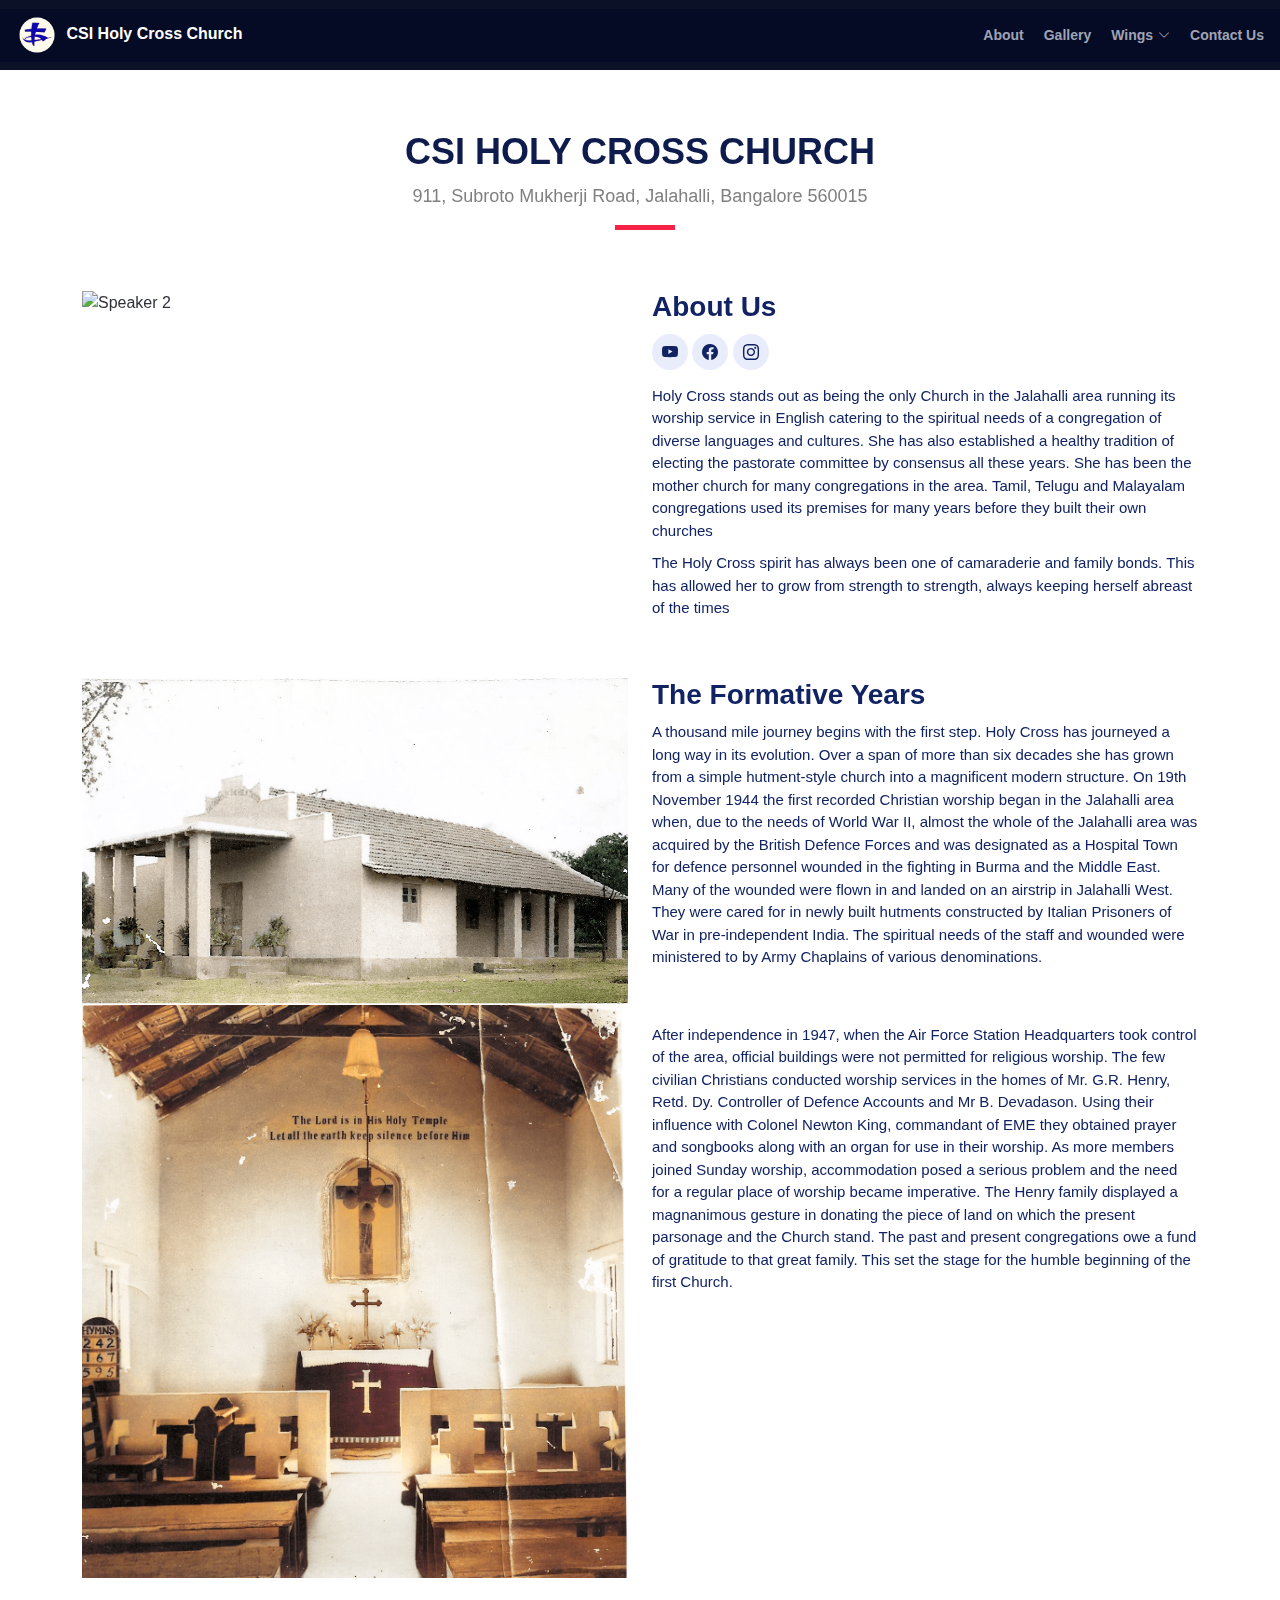
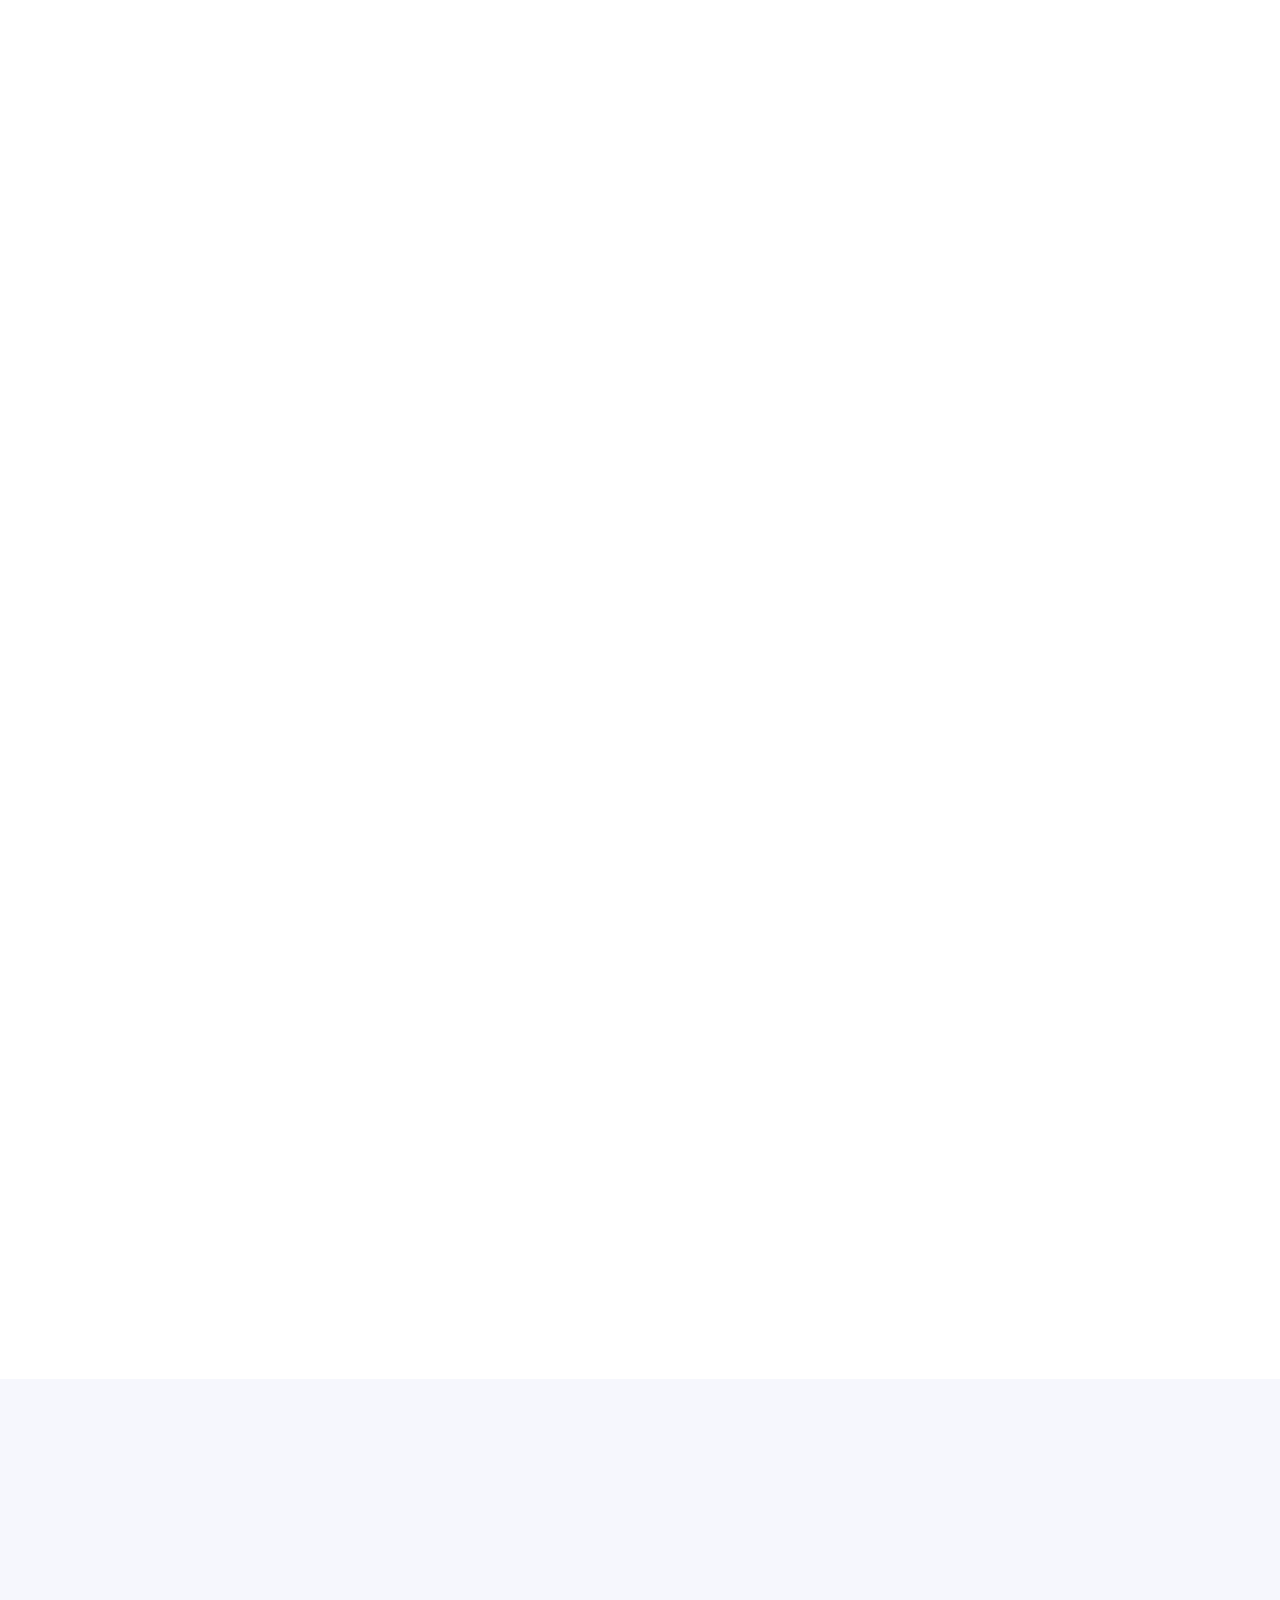
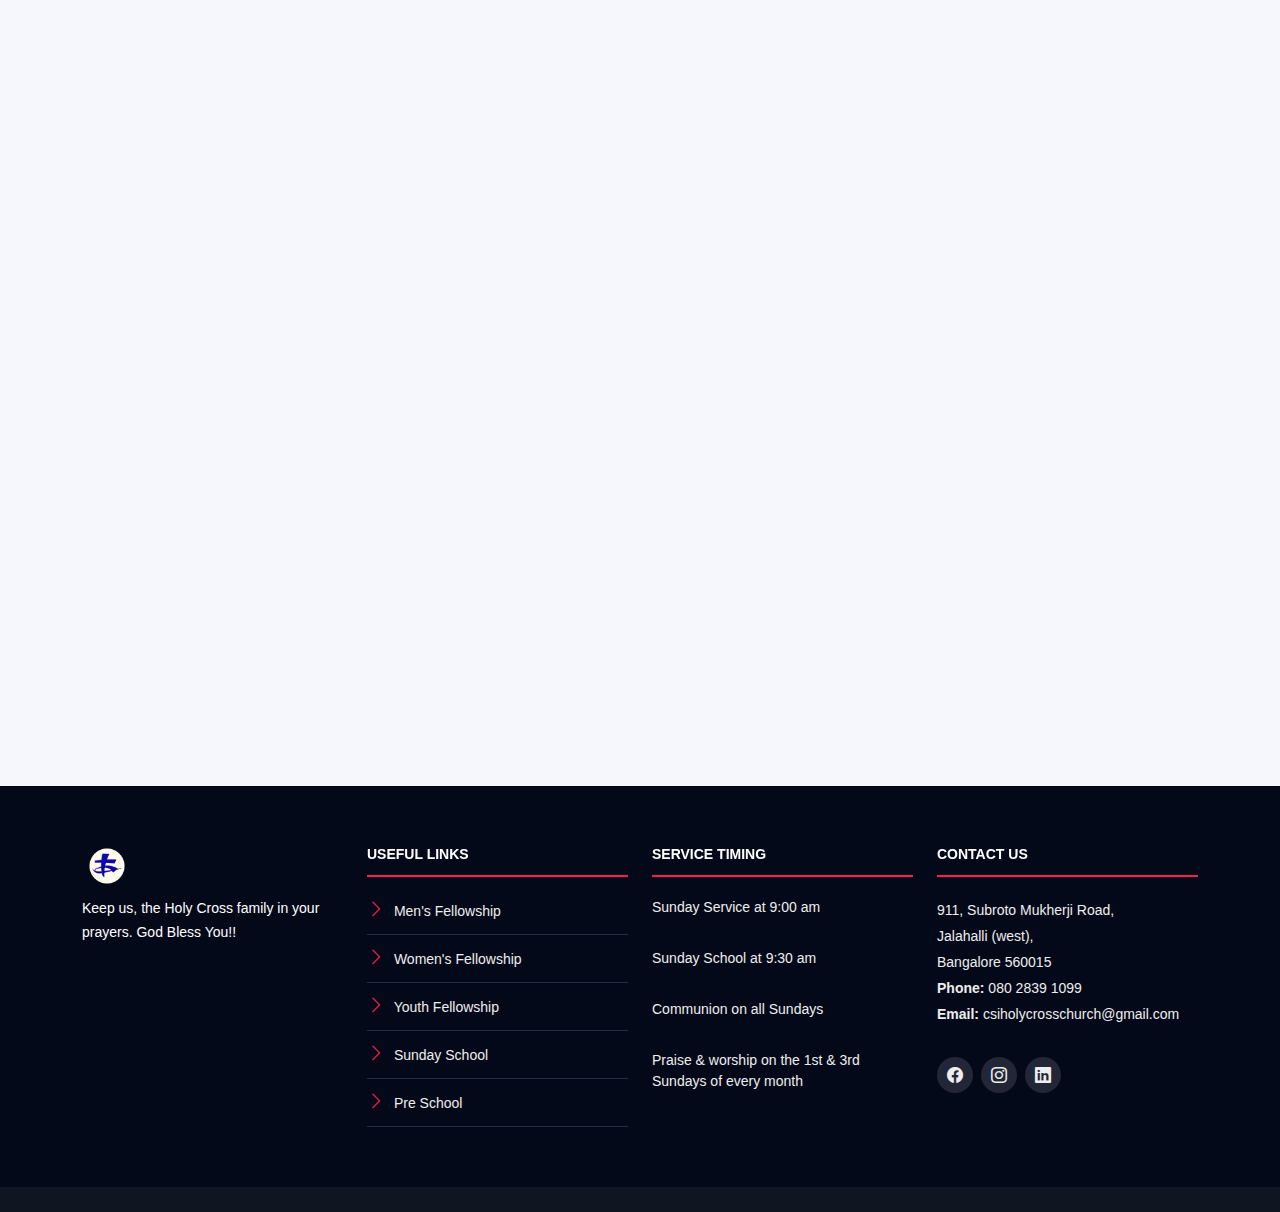
==== commit 43a250dc: "Update about.html" ====
--- a/about.html
+++ b/about.html
@@ -116,28 +116,22 @@
   <nav id="navbar" class="navbar order-last order-lg-0">
     <ul>
 
-      <li><a class="nav-link scrollto" href="../csiholycross23/about.html">About</a></li>
-      <li><a class="nav-link scrollto" href="#gallery">Gallery</a></li>
+      <li><a class="nav-link scrollto" href="./about.html">About</a></li>
+      <li><a class="nav-link scrollto" href="./index.html#gallery">Gallery</a></li>
       <li class="dropdown"><a href="#"><span>Wings</span> <i class="bi bi-chevron-down"></i></a>
         <ul>
-          <li><a href="../csiholycross23//Youth.html">Youth Fellowship</a></li>
-          <li><a href="../csiholycross23/Men.html">Men’s Fellowship</a></li>
-          <li><a href="../csiholycross23//Women.html">Women’s Fellowship</a></li>
-          <li><a href="../csiholycross23//Preschool.html">Pre School</a></li>
-          <li><a href="../csiholycross23//Sundayschool.html">Sunday School</a></li>
-          <li><a href="../csiholycross23//Music.html">Music and Choir</a></li>
-          <li><a href="../csiholycross23//VBS.html">VBS</a></li>
+          <li><a href="./Youth.html">Youth Fellowship</a></li>
+          <li><a href="./men.html">Men’s Fellowship</a></li>
+          <li><a href="./women.html">Women’s Fellowship</a></li>
+          <li><a href="./Preschool.html">Pre School</a></li>
+          <li><a href="./Sundayschool.html">Sunday School</a></li>
+          <li><a href="./Senior.html">Senior Citizen's Fellowship</a></li>
+
         </ul>
       </li>
-      <li><a class="nav-link scrollto" href="#about">Prayer Request</a></li>
-      <li><a class="nav-link scrollto" href="#Resources">Resources</a></li>
-      <li><a class="nav-link scrollto" href="#contact">Blog</a></li>
-
-
-
-
-
-      <li><a class="nav-link scrollto" href="#Contact Us">Contact Us</a></li>
+
+
+      <li><a class="nav-link scrollto" href="./index.html#Contact Us">Contact Us</a></li>
     </ul>
   <i class="bi bi-list mobile-nav-toggle"></i>
   </nav>
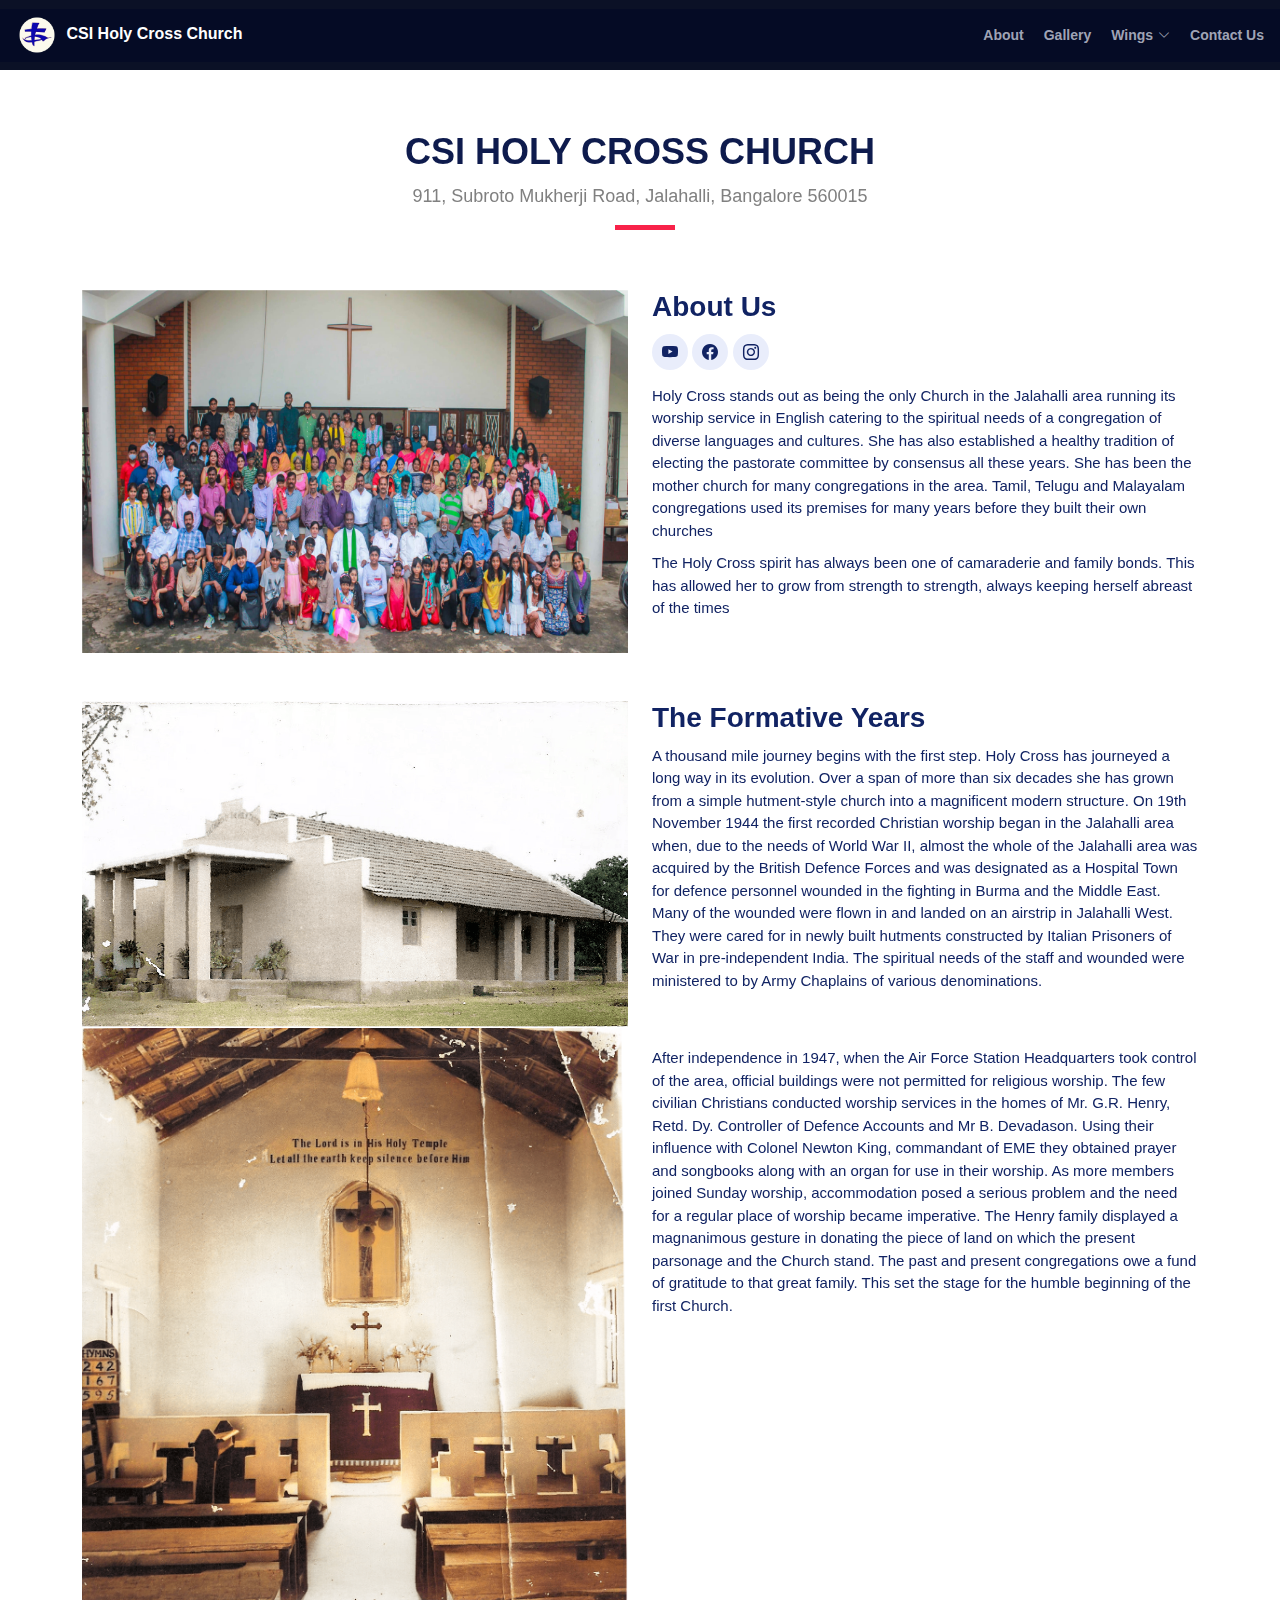
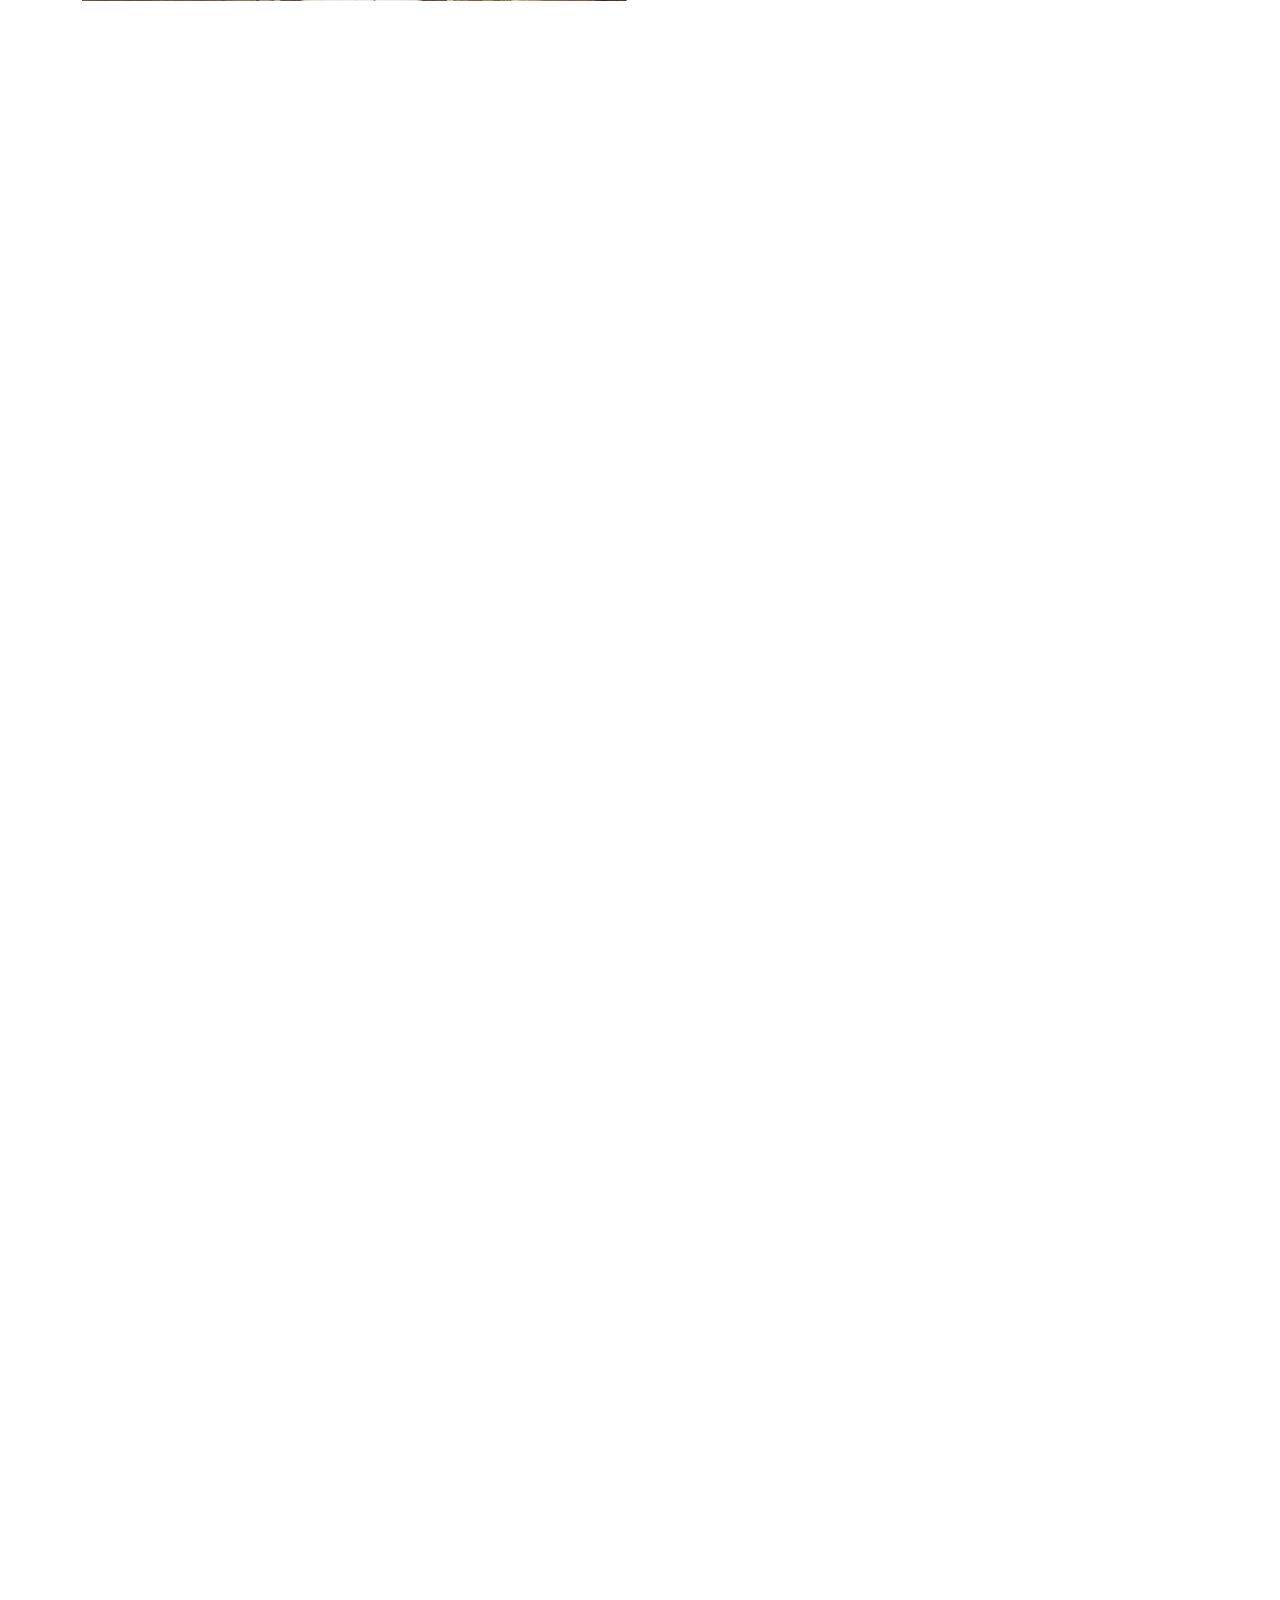
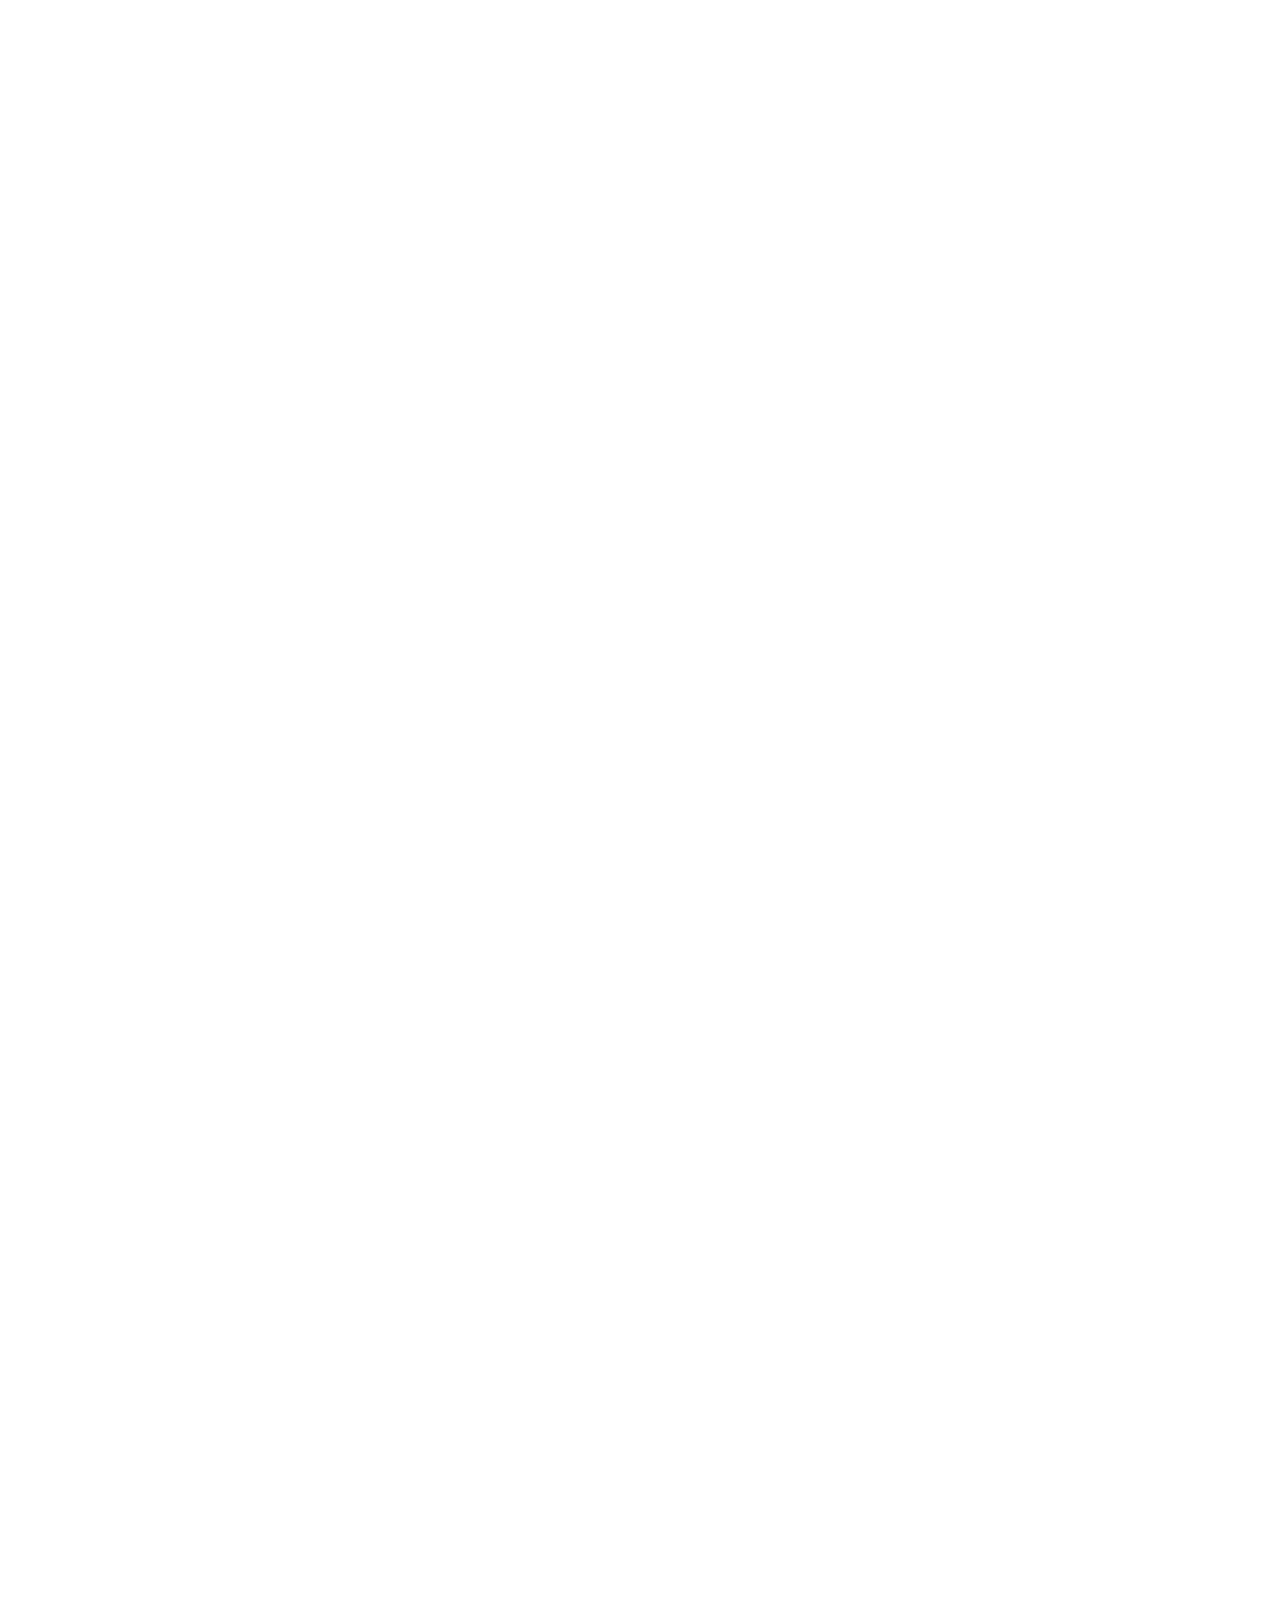
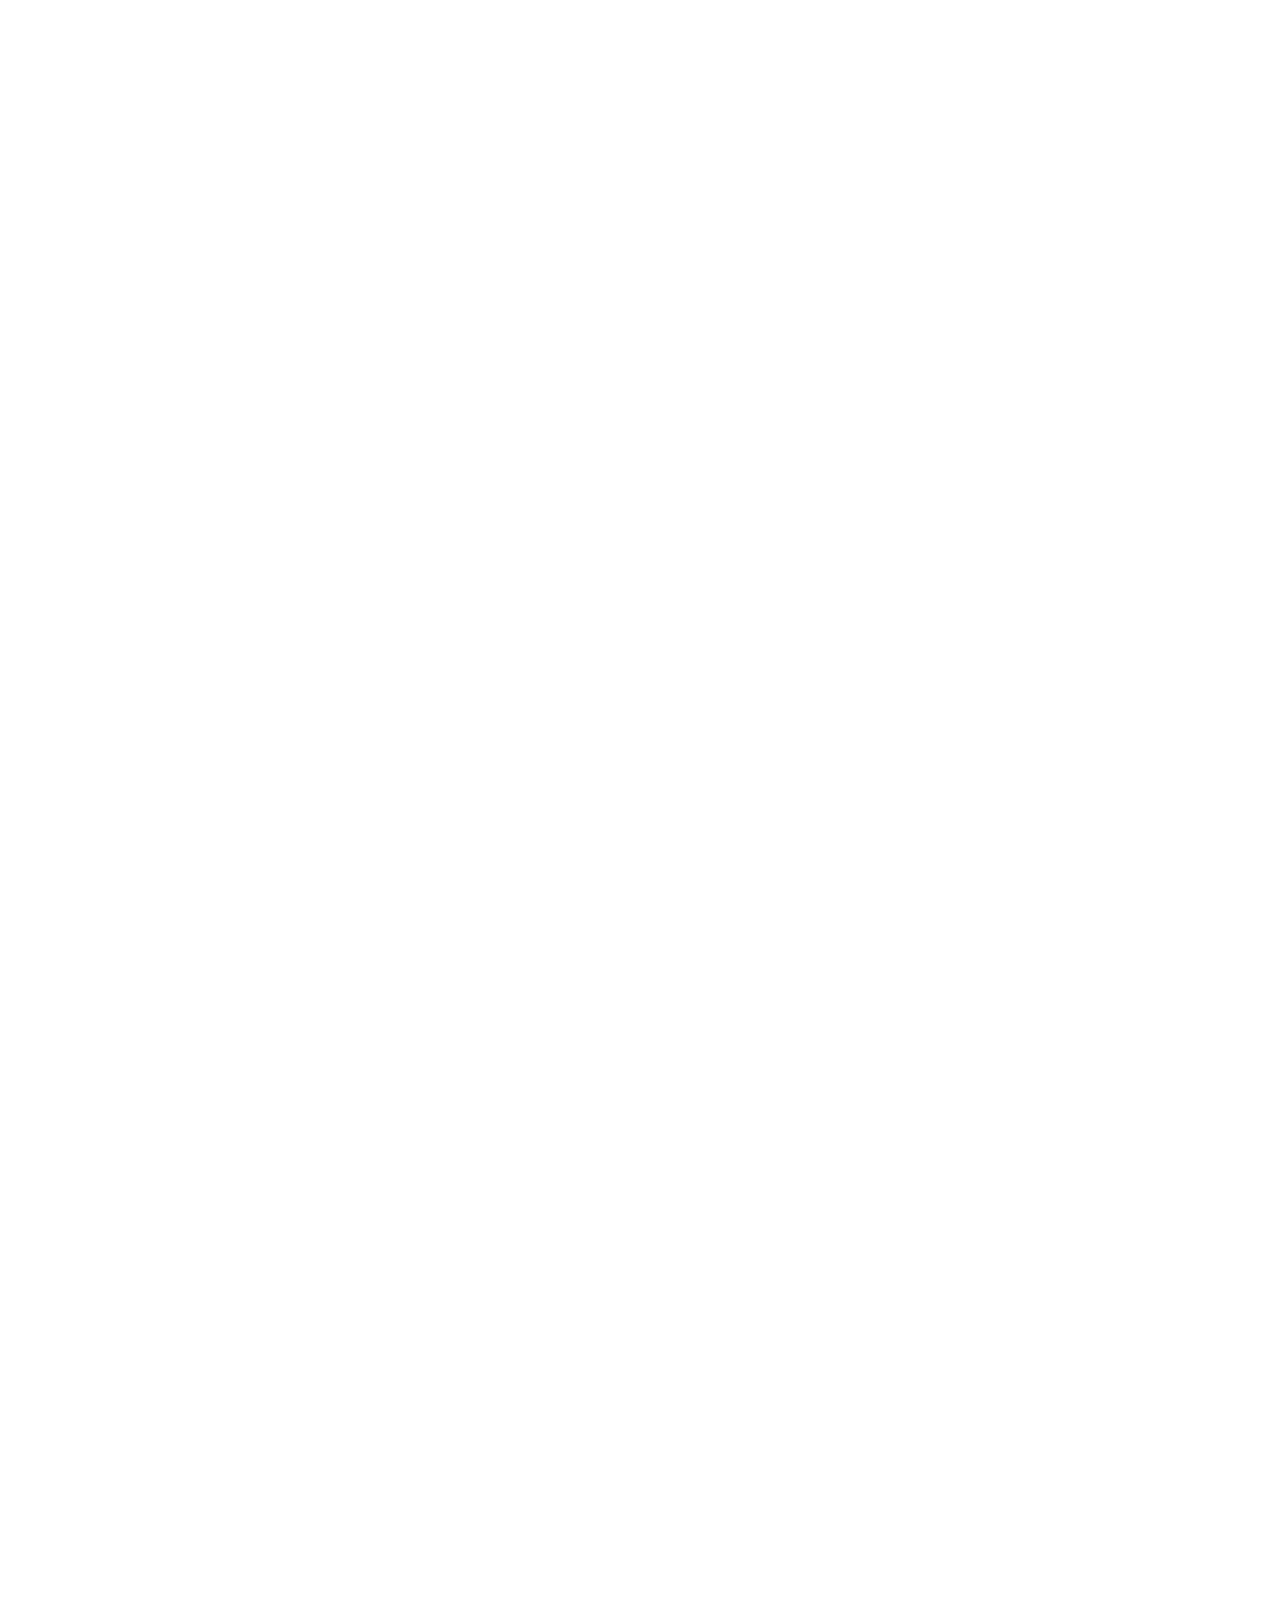
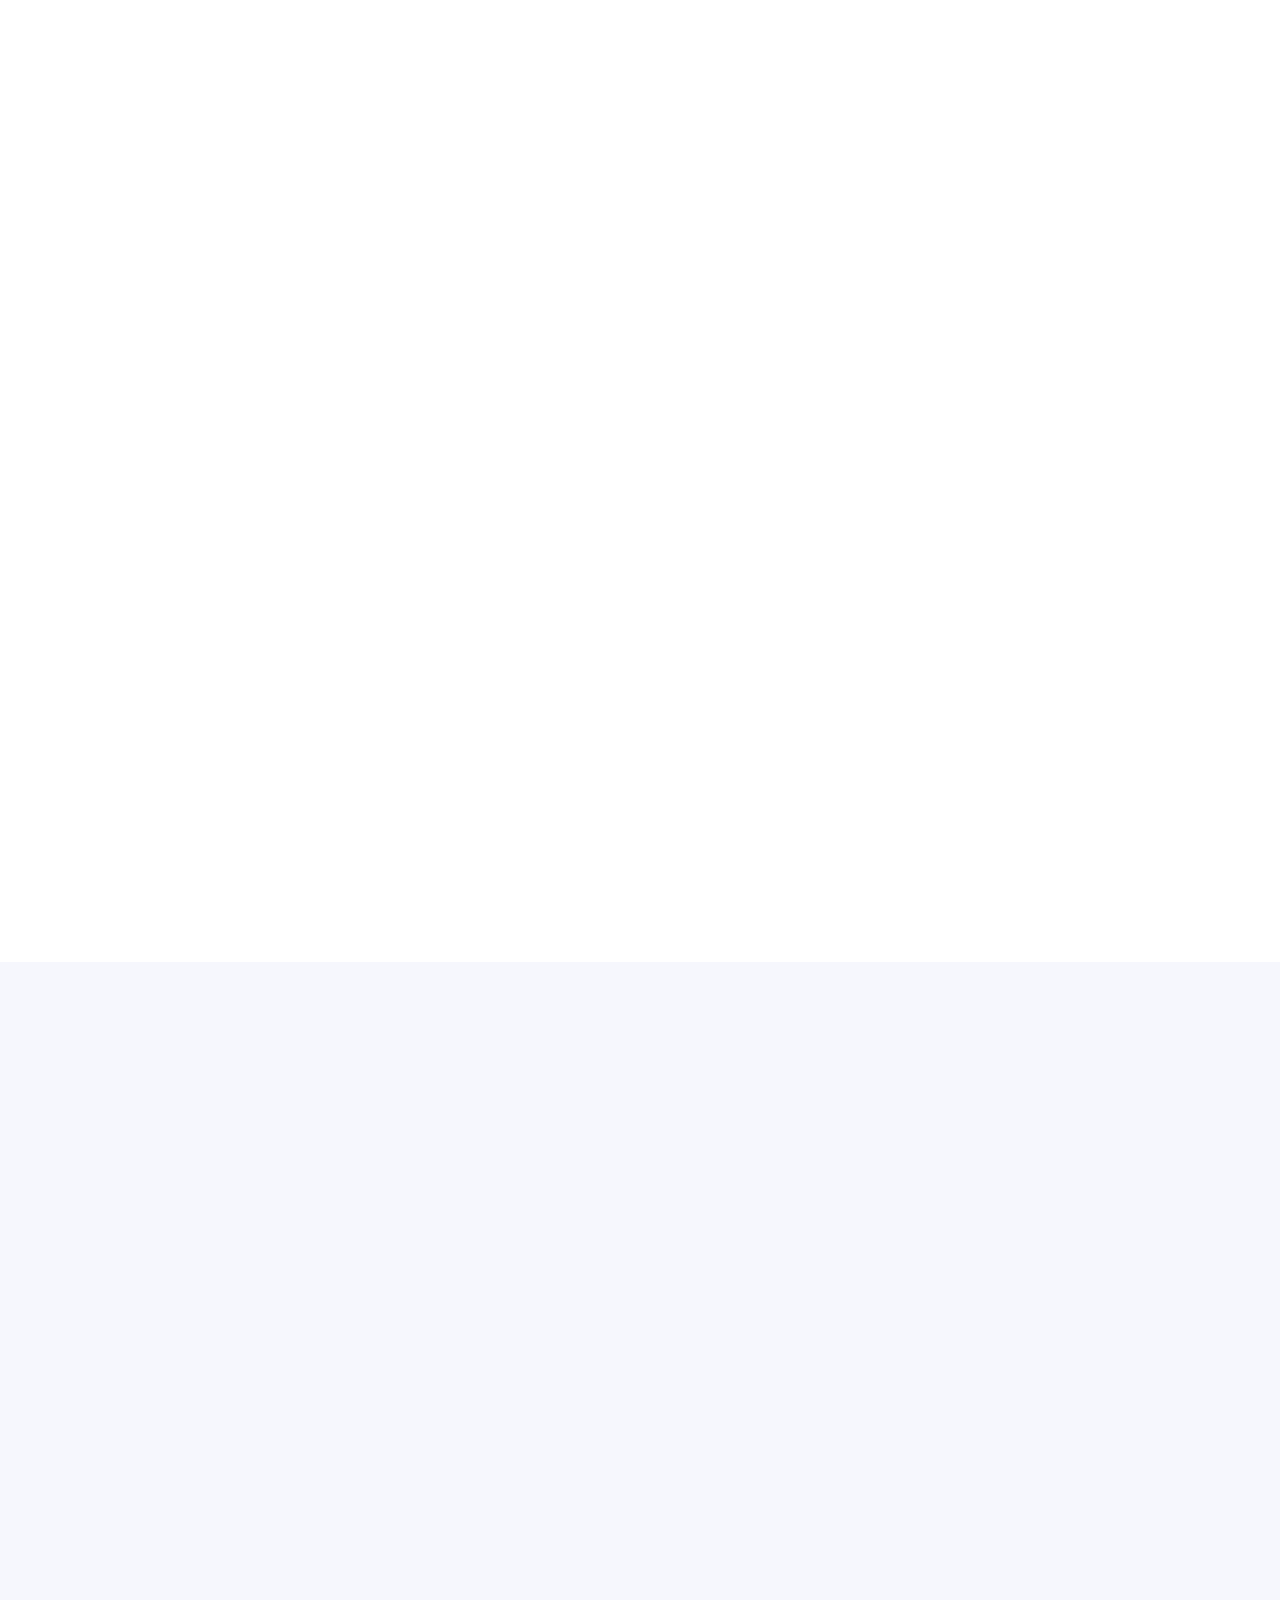
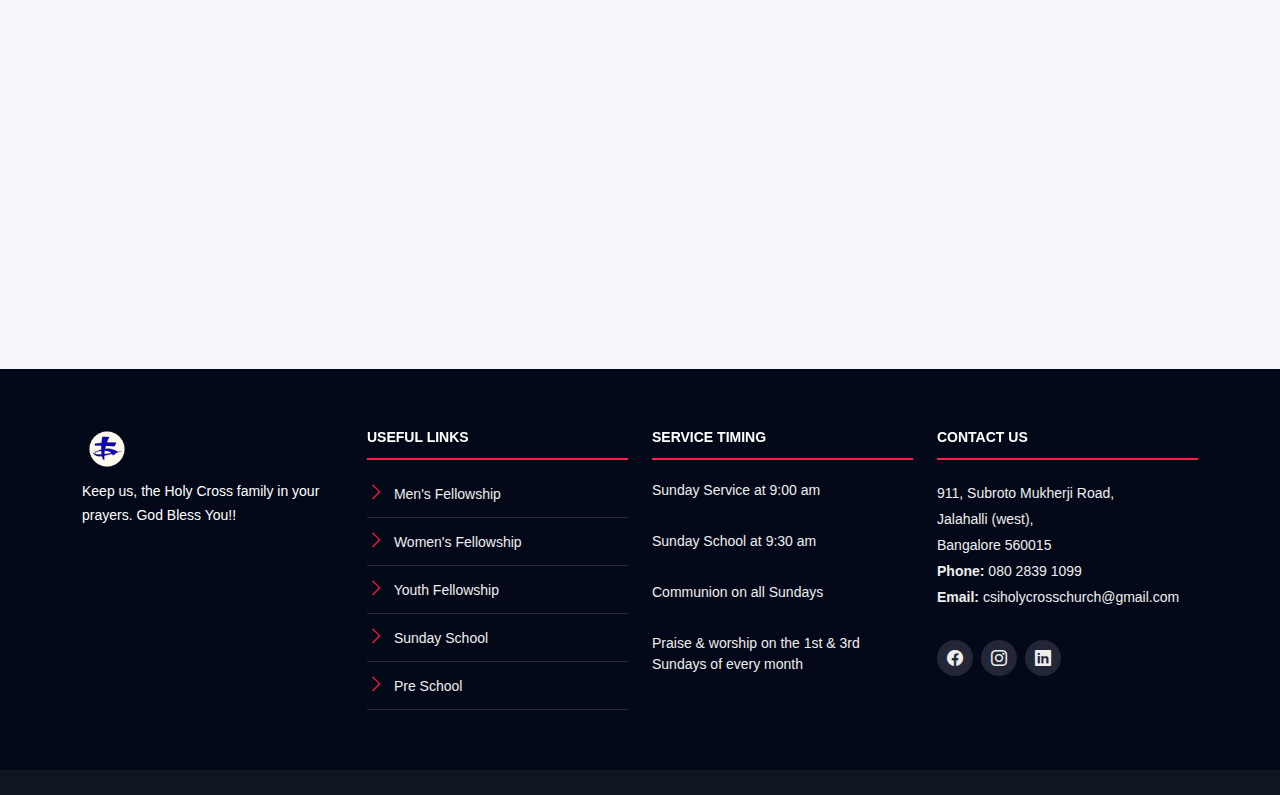
==== commit 01447e05: "pastors past updated" ====
--- a/about.html
+++ b/about.html
@@ -121,10 +121,10 @@
       <li class="dropdown"><a href="#"><span>Wings</span> <i class="bi bi-chevron-down"></i></a>
         <ul>
           <li><a href="./Youth.html">Youth Fellowship</a></li>
-          <li><a href="./men.html">Men’s Fellowship</a></li>
-          <li><a href="./women.html">Women’s Fellowship</a></li>
+          <li><a href="./Men.html">Men’s Fellowship</a></li>
+          <li><a href="./Women.html">Women’s Fellowship</a></li>
           <li><a href="./Preschool.html">Pre School</a></li>
-          <li><a href="./Sundayschool.html">Sunday School</a></li>
+          <li><a href="./SundaySchool.html">Sunday School</a></li>
           <li><a href="./Senior.html">Senior Citizen's Fellowship</a></li>
 
         </ul>
@@ -152,7 +152,7 @@
 
         <div class="row">
           <div class="col-md-6">
-            <img src="assets/img/about/5.jpg" alt="Speaker 2" class="img-fluid">
+            <img src="assets/img/about/All.JPG" alt="Speaker 2" class="img-fluid">
           </div>
 
           <div class="col-md-6">
@@ -206,28 +206,35 @@
                             <div class="timeline-content" data-toggle="popover" data-trigger="hover" data-placement="top" title="" data-content="And here's some amazing content. It's very engaging. Right?" data-original-title="2003">
                                 <div class="inner-circle"></div>
                                 <p class="h6 mt-3 mb-1">19 November 1944</p>
-                                <p class="h6 text-muted mb-0 mb-lg-0">Church Service Opened in Garrison Chapel</p>
+                                <p class="h6 text-muted mb-0 mb-lg-0">Church Service Opened at The Garrison Chapel</p>
                             </div>
                         </div>
                         <div class="timeline-step">
                             <div class="timeline-content" data-toggle="popover" data-trigger="hover" data-placement="top" title="" data-content="And here's some amazing content. It's very engaging. Right?" data-original-title="2004">
                                 <div class="inner-circle"></div>
                                 <p class="h6 mt-3 mb-1">1952</p>
-                                <p class="h6 text-muted mb-0 mb-lg-0">Dedicated Church Building</p>
+                                <p class="h6 text-muted mb-0 mb-lg-0">1st Church Building was Dedicated</p>
                             </div>
                         </div>
                         <div class="timeline-step">
                             <div class="timeline-content" data-toggle="popover" data-trigger="hover" data-placement="top" title="" data-content="And here's some amazing content. It's very engaging. Right?" data-original-title="2005">
                                 <div class="inner-circle"></div>
                                 <p class="h6 mt-3 mb-1">18 December 1977</p>
-                                <p class="h6 text-muted mb-0 mb-lg-0">New Church Building</p>
+                                <p class="h6 text-muted mb-0 mb-lg-0">2nd Church Building was Dedicated</p>
                             </div>
                         </div>
+                        <div class="timeline-step">
+                          <div class="timeline-content" data-toggle="popover" data-trigger="hover" data-placement="top" title="" data-content="And here's some amazing content. It's very engaging. Right?" data-original-title="2010">
+                              <div class="inner-circle"></div>
+                              <p class="h6 mt-3 mb-1">20th November 1994</p>
+                              <p class="h6 text-muted mb-0 mb-lg-0">Golden Jubilee</p>
+                          </div>
+                      </div>
                         <div class="timeline-step">
                             <div class="timeline-content" data-toggle="popover" data-trigger="hover" data-placement="top" title="" data-content="And here's some amazing content. It's very engaging. Right?" data-original-title="2010">
                                 <div class="inner-circle"></div>
                                 <p class="h6 mt-3 mb-1">13 April 2003</p>
-                                <p class="h6 text-muted mb-0 mb-lg-0">Dedicated Present Church Building</p>
+                                <p class="h6 text-muted mb-0 mb-lg-0">Present Church Building was Dedicated</p>
                             </div>
                         </div>
                         <div class="timeline-step">
@@ -244,8 +251,8 @@
             <section id="schedule" class="section-with-bg">
               <div class="container" data-aos="fade-up">
                 <div class="section-header">
-                  <h2>Pastors in the Past</h2>
-                  <p>..........</p>
+                  <h2>Pastors Who Have Rendered Service At Holy Cross</h2>
+                  <p>Timeline from available Church records</p>
                 </div>
 
 
@@ -258,79 +265,461 @@
                   <div role="tabpanel" class="col-lg-9 tab-pane fade show active" id="day-1">
 
                     <div class="row schedule-item">
-                      <div class="col-md-2"><time>2021-2022</time></div>
-                      <div class="col-md-10">
-                        <h4>Rev. ABC</h4>
-                        <p>Breif description.</p>
-                      </div>
-                    </div>
-
-                    <div class="row schedule-item">
-                      <div class="col-md-2"><time>2021-2022</time></div>
-                      <div class="col-md-10">
-                        <div class="speaker">
-                          <img src="assets/img/speakers/1.jpg" alt="Brenden Legros">
-                        </div>
-                        <h4>Rev. <span>ABC</span></h4>
-                        <p>Brief description.</p>
-                      </div>
-                    </div>
-
-                    <div class="row schedule-item">
-                      <div class="col-md-2"><time>2021-2022</time></div>
-                      <div class="col-md-10">
-                        <div class="speaker">
-                          <img src="assets/img/speakers/1.jpg" alt="Brenden Legros">
-                        </div>
-                        <h4>Rev. <span>ABC</span></h4>
-                        <p>Brief description.</p>
-                      </div>
-                    </div>
-
-                    <div class="row schedule-item">
-                      <div class="col-md-2"><time>2021-2022</time></div>
-                      <div class="col-md-10">
-                        <div class="speaker">
-                          <img src="assets/img/speakers/1.jpg" alt="Brenden Legros">
-                        </div>
-                        <h4>Rev. <span>ABC</span></h4>
-                        <p>Brief description.</p>
-                      </div>
-                    </div>
-
-                    <div class="row schedule-item">
-                      <div class="col-md-2"><time>2021-2022</time></div>
-                      <div class="col-md-10">
-                        <div class="speaker">
-                          <img src="assets/img/speakers/1.jpg" alt="Brenden Legros">
-                        </div>
-                        <h4>Rev. <span>ABC</span></h4>
-                        <p>Brief description.</p>
-                      </div>
-                    </div>
-
-                    <div class="row schedule-item">
-                      <div class="col-md-2"><time>2021-2022</time></div>
-                      <div class="col-md-10">
-                        <div class="speaker">
-                          <img src="assets/img/speakers/1.jpg" alt="Brenden Legros">
-                        </div>
-                        <h4>Rev. <span>ABC</span></h4>
-                        <p>Brief description.</p>
-                      </div>
-                    </div>
-                    <div class="row schedule-item">
-                      <div class="col-md-2"><time>2021-2022</time></div>
-                      <div class="col-md-10">
-                        <div class="speaker">
-                          <img src="assets/img/speakers/1.jpg" alt="Brenden Legros">
-                        </div>
-                        <h4>Rev. <span>ABC</span></h4>
-                        <p>Brief description.</p>
-                      </div>
-                    </div>
-
-                  </div>  </div>
+                      <div class="col-md-2"><time>1944</time></div>
+                      <div class="col-md-10">
+                        <div class="speaker">
+                          <img src="assets/img/2.jpg" alt="Brenden Legros">
+                        </div>
+                        <h4>Dr.<span>Banyan</span></h4>
+                        <p>Garrison Chaplain</p>
+                      </div>
+                    </div>
+
+                    <div class="row schedule-item">
+                      <div class="col-md-2"><time>1947 or 1948</time></div>
+                      <div class="col-md-10">
+                        <div class="speaker">
+                          <img src="assets/img/2.jpg" alt="Brenden Legros">
+                        </div>
+                        <h4>Rev. <span>Canon Lazarus </span></h4>
+                        <p>Brotherhood of St. Peter</p>
+                       <span><br><br></span>
+                       <div class="speaker">
+                        <img src="assets/img/2.jpg" alt="Brenden Legros">
+                      </div>
+                        <h4>Rev. <span>Lokapathy</span></h4>
+                        <p>St. Paul's Church</p>
+                      </div>
+                    </div>
+
+                    <div class="row schedule-item">
+                      <div class="col-md-2"><time>1952-1960</time></div>
+                      <div class="col-md-10">
+                        <div class="speaker">
+                          <img src="assets/img/2.jpg" alt="Brenden Legros">
+                        </div>
+                        <h4><br><span>UTC STAFF</span></h4>
+
+                      </div>
+                    </div>
+
+                    <div class="row schedule-item">
+                      <div class="col-md-2"><time>1960</time></div>
+                      <div class="col-md-10">
+                        <div class="speaker">
+                          <img src="assets/img/2.jpg" alt="Brenden Legros">
+                        </div>
+                        <h4>Rev. <span>Harry Daniel</span></h4>
+                        <p>Presbyter St. Mark's Cathedral and Chairman, Advisory Comittee HCC</p>
+                      </div>
+                    </div>
+
+                    <div class="row schedule-item">
+                      <div class="col-md-2"><time>1965</time></div>
+                      <div class="col-md-10">
+                        <div class="speaker">
+                          <img src="assets/img/2.jpg" alt="Brenden Legros">
+                        </div>
+                        <h4>Rev. <span>W. V Karl</span></h4>
+                        <p>Director of City Mission Council, Chairman, Advisory Committee</p>
+                      </div>
+                    </div>
+
+                    <div class="row schedule-item">
+                      <div class="col-md-2"><time>1969</time></div>
+                      <div class="col-md-10">
+                        <div class="speaker">
+                          <img src="assets/img/2.jpg" alt="Brenden Legros">
+                        </div>
+                        <h4>Rev. <span>S.Samuel</span></h4>
+                        <p>Director of City Mission Council, Chairman, Advisory Committee</p>
+                      </div>
+                    </div>
+                    <div class="row schedule-item">
+                     <div class="col-md-2"><time>1974-1975</time></div>
+                       <div class="col-md-10">
+                         <div class="speaker">
+                           <img src="assets/img/2.jpg" alt="Brenden Legros">
+                         </div>
+                         <h4>Rev. <span>James Williams</span></h4>
+                          <p>Director of City Mission Council, Chairman, Advisory Committee</p>
+                      </div>
+                    </div>
+                    <div class="row schedule-item">
+                      <div class="col-md-2"><time>1974-1975</time></div>
+                        <div class="col-md-10">
+                          <div class="speaker">
+                            <img src="assets/img/2.jpg" alt="Brenden Legros">
+                          </div>
+                          <h4>Rev. <span>F.S. Macwana</span></h4>
+                           <p>Presbter-in-charge</p>
+                       </div>
+                     </div>
+                     <div class="row schedule-item">
+                      <div class="col-md-2"><time>1975</time></div>
+                      <div class="col-md-10">
+                        <div class="speaker">
+                          <img src="assets/img/2.jpg" alt="Brenden Legros">
+                        </div>
+                        <h4>Rev. <span>Prabu Das </span></h4>
+                        <p>UTC</p>
+                       <span><br><br></span>
+                       <div class="speaker">
+                        <img src="assets/img/2.jpg" alt="Brenden Legros">
+                      </div>
+                        <h4>Rev. <span>Peter Millar</span></h4>
+                        <p>UTC</p>
+                      </div>
+                    </div>
+                    <div class="row schedule-item">
+                      <div class="col-md-2"><time>1978</time></div>
+                      <div class="col-md-10">
+                        <div class="speaker">
+                          <img src="assets/img/2.jpg" alt="Brenden Legros">
+                        </div>
+                        <h4>Rev. <span>S. Samuel</span></h4>
+                        <p>Director, UCE</p>
+                       <span><br><br></span>
+                       <div class="speaker">
+                        <img src="assets/img/2.jpg" alt="Brenden Legros">
+                      </div>
+                        <h4>Rev. <span>G. D. Melancthon</span></h4>
+                        <p>Pastor-in-charge</p>
+                      </div>
+                    </div>
+                    <div class="row schedule-item">
+                      <div class="col-md-2"><time>1978</time></div>
+                      <div class="col-md-10">
+                        <div class="speaker">
+                          <img src="assets/img/2.jpg" alt="Brenden Legros">
+                        </div>
+                        <h4>Rev. <span>S. Samuel</span></h4>
+                        <p>Director, UCE</p>
+                       <span><br><br></span>
+                       <div class="speaker">
+                        <img src="assets/img/2.jpg" alt="Brenden Legros">
+                      </div>
+                        <h4>Rev. <span>F. S. Macwana</span></h4>
+                        <p>Pastor-in-charge</p>
+                      </div>
+                    </div>
+
+                    <div class="row schedule-item">
+                      <div class="col-md-2"><time>1979</time></div>
+                        <div class="col-md-10">
+                          <div class="speaker">
+                            <img src="assets/img/2.jpg" alt="Brenden Legros">
+                          </div>
+                          <h4>Rev. <span>F. S Macwana</span></h4>
+                           <p>Presbyter/Chairman</p>
+                       </div>
+                     </div>
+                     <div class="row schedule-item">
+                      <div class="col-md-2"><time>1982</time></div>
+                      <div class="col-md-10">
+                        <div class="speaker">
+                          <img src="assets/img/2.jpg" alt="Brenden Legros">
+                        </div>
+                        <h4>Rev. <span>James Williams</span></h4>
+                        <p>Director, UCE</p>
+                       <span><br><br></span>
+                       <div class="speaker">
+                        <img src="assets/img/2.jpg" alt="Brenden Legros">
+                      </div>
+                        <h4>Rev. <span>Vincent Rajkumar</span></h4>
+                        <p></p>
+                      </div>
+                    </div>
+                    <div class="row schedule-item">
+                      <div class="col-md-2"><time>1983</time></div>
+                      <div class="col-md-10">
+                        <div class="speaker">
+                          <img src="assets/img/2.jpg" alt="Brenden Legros">
+                        </div>
+                        <h4>Rev. <span>Solomon Gnanaraj</span></h4>
+                        <p>Director, UCE</p>
+                       <span><br><br></span>
+                       <div class="speaker">
+                        <img src="assets/img/2.jpg" alt="Brenden Legros">
+                      </div>
+                        <h4>Rev. <span>D. G. S. Rodricks</span></h4>
+                        <p>Pastor-in-charge</p>
+                      </div>
+                    </div>
+                    <div class="row schedule-item">
+                      <div class="col-md-2"><time>1984</time></div>
+                      <div class="col-md-10">
+                        <div class="speaker">
+                          <img src="assets/img/2.jpg" alt="Brenden Legros">
+                        </div>
+                        <h4>Rev. <span>V. K. Samuel</span></h4>
+                        <p>Director, UCE</p>
+                       <span><br><br></span>
+                       <div class="speaker">
+                        <img src="assets/img/2.jpg" alt="Brenden Legros">
+                      </div>
+                        <h4>Rev. <span>D.G.S. Rodrics</span></h4>
+                        <p>Pastor-in-charge</p>
+                      </div>
+                    </div>
+                    <div class="row schedule-item">
+                      <div class="col-md-2"><time>1984</time></div>
+                      <div class="col-md-10">
+                        <div class="speaker">
+                          <img src="assets/img/2.jpg" alt="Brenden Legros">
+                        </div>
+                        <h4>Rev. <span>V. K. Samuel</span></h4>
+                        <p>Director, UCE</p>
+                       <span><br><br></span>
+                       <div class="speaker">
+                        <img src="assets/img/2.jpg" alt="Brenden Legros">
+                      </div>
+                        <h4>Rev. <span>M.D.E. Barnabas</span></h4>
+                        <p>Residental Pastor</p>
+                      </div>
+                    </div>
+                    <div class="row schedule-item">
+                      <div class="col-md-2"><time>1986</time></div>
+                      <div class="col-md-10">
+                        <div class="speaker">
+                          <img src="assets/img/2.jpg" alt="Brenden Legros">
+                        </div>
+                        <h4>Rev. <span>J. R. Henry</span></h4>
+                        <p>Civil Area Chairman</p>
+                       <span><br><br></span>
+                       <div class="speaker">
+                        <img src="assets/img/2.jpg" alt="Brenden Legros">
+                      </div>
+                        <h4>Rev. <span>M.D.E. Barnabas</span></h4>
+                        <p>Residental Pastor</p>
+                      </div>
+                    </div>
+                    <div class="row schedule-item">
+                      <div class="col-md-2"><time>1960</time></div>
+                      <div class="col-md-10">
+                        <div class="speaker">
+                          <img src="assets/img/2.jpg" alt="Brenden Legros">
+                        </div>
+                        <h4>Rev. <span>Arunkumar Wesley</span></h4>
+                        <p>Presbyter-in-charge</p>
+                      </div>
+                    </div>
+                    <div class="row schedule-item">
+                      <div class="col-md-2"><time>1990</time></div>
+                      <div class="col-md-10">
+                        <div class="speaker">
+                          <img src="assets/img/2.jpg" alt="Brenden Legros">
+                        </div>
+                        <h4>Rev. <span>Daniel Ravikumar</span></h4>
+                        <p>PC Chairman</p>
+                       <span><br><br></span>
+                       <div class="speaker">
+                        <img src="assets/img/2.jpg" alt="Brenden Legros">
+                      </div>
+                        <h4>Rev. <span>Job Jeyaraj</span></h4>
+                        <p>Resident Pastor</p>
+                      </div>
+                    </div>
+                    <div class="row schedule-item">
+                      <div class="col-md-2"><time>1990</time></div>
+                      <div class="col-md-10">
+                        <div class="speaker">
+                          <img src="assets/img/2.jpg" alt="Brenden Legros">
+                        </div>
+                        <h4>Rev. <span>Daniel Ravikumar</span></h4>
+                        <p>PC Chairman</p>
+                       <span><br><br></span>
+                       <div class="speaker">
+                        <img src="assets/img/2.jpg" alt="Brenden Legros">
+                      </div>
+                        <h4>Rev. <span>Gnana Thomas</span></h4>
+                        <p>Presbyter or Resident Pastor</p>
+                      </div>
+                    </div>
+
+                    <div class="row schedule-item">
+                      <div class="col-md-2"><time>1992-1997</time></div>
+                      <div class="col-md-10">
+                        <div class="speaker">
+                          <img src="assets/img/2.jpg" alt="Brenden Legros">
+                        </div>
+                        <h4>Rev. <span>J.D. David Rajan</span></h4>
+                        <p>Presbyter-in-charge</p>
+                      </div>
+                    </div>
+
+                    <div class="row schedule-item">
+                      <div class="col-md-2"><time>1997-1999</time></div>
+                      <div class="col-md-10">
+                        <div class="speaker">
+                          <img src="assets/img/2.jpg" alt="Brenden Legros">
+                        </div>
+                        <h4>Rev. <span>Joshua Inbakumar</span></h4>
+                        <p>Presbyter-in-charge</p>
+                      </div>
+                    </div>
+                    <div class="row schedule-item">
+                      <div class="col-md-2"><time>1999-2003</time></div>
+                      <div class="col-md-10">
+                        <div class="speaker">
+                          <img src="assets/img/2.jpg" alt="Brenden Legros">
+                        </div>
+                        <h4>Rev. <span>Sathyanadh</span></h4>
+                        <p>Presbyter-in-charge</p>
+                      </div>
+                    </div>
+                    <div class="row schedule-item">
+                      <div class="col-md-2"><time>2003-2005</time></div>
+                      <div class="col-md-10">
+                        <div class="speaker">
+                          <img src="assets/img/2.jpg" alt="Brenden Legros">
+                        </div>
+                        <h4>Rev. <span>Daniel Ravikumar</span></h4>
+                        <p>Presbyter-in-charge</p>
+                      </div>
+                    </div>
+                    <div class="row schedule-item">
+                      <div class="col-md-2"><time>2005-2006</time></div>
+                      <div class="col-md-10">
+                        <div class="speaker">
+                          <img src="assets/img/2.jpg" alt="Brenden Legros">
+                        </div>
+                        <h4>Rev. <span>Jeevan Babu</span></h4>
+                        <p>Presbyter-in-charge</p>
+                      </div>
+                    </div>
+                    <div class="row schedule-item">
+                      <div class="col-md-2"><time>2006-2008</time></div>
+                      <div class="col-md-10">
+                        <div class="speaker">
+                          <img src="assets/img/2.jpg" alt="Brenden Legros">
+                        </div>
+                        <h4>Rev. <span>Florence Deenadayalan</span></h4>
+                        <p>Presbyter-in-charge</p>
+                      </div>
+                    </div>
+                    <div class="row schedule-item">
+                      <div class="col-md-2"><time>2008 - 2013</time></div>
+                      <div class="col-md-10">
+                        <div class="speaker">
+                          <img src="assets/img/2.jpg" alt="Brenden Legros">
+                        </div>
+                        <h4>Rev. <span>B.P. Timothy</span></h4>
+                        <p>Presbyter-in-charge</p>
+                      </div>
+                    </div>
+                    <div class="row schedule-item">
+                      <div class="col-md-2"><time>2013-2015</time></div>
+                      <div class="col-md-10">
+                        <div class="speaker">
+                          <img src="assets/img/2.jpg" alt="Brenden Legros">
+                        </div>
+                        <h4>Rev. <span>Violet Cury</span></h4>
+                        <p>Presbyter-in-charge</p>
+                      </div>
+                    </div>
+                    <div class="row schedule-item">
+                      <div class="col-md-2"><time>2015</time></div>
+                      <div class="col-md-10">
+                        <div class="speaker">
+                          <img src="assets/img/2.jpg" alt="Brenden Legros">
+                        </div>
+                        <h4>Rev. <span>Gnana Selvi</span></h4>
+                        <p>Presbyter-in-charge</p>
+                      </div>
+                    </div>
+                    <div class="row schedule-item">
+                      <div class="col-md-2"><time>2015</time></div>
+                      <div class="col-md-10">
+                        <div class="speaker">
+                          <img src="assets/img/2.jpg" alt="Brenden Legros">
+                        </div>
+                        <h4>Rev. <span>Job Jeyaraj</span></h4>
+                        <p>Presbyter-in-charge</p>
+                       <span><br><br></span>
+                       <div class="speaker">
+                        <img src="assets/img/2.jpg" alt="Brenden Legros">
+                      </div>
+                        <h4>Rev. <span>Rajasingh</span></h4>
+                        <p>Resident Pastor </p>
+                      </div>
+                    </div>
+                    <div class="row schedule-item">
+                      <div class="col-md-2"><time>2015</time></div>
+                      <div class="col-md-10">
+                        <div class="speaker">
+                          <img src="assets/img/2.jpg" alt="Brenden Legros">
+                        </div>
+                        <h4>Rev. <span>Ambler</span></h4>
+                        <p>Presbyter-in-charge</p>
+                       <span><br><br></span>
+                       <div class="speaker">
+                        <img src="assets/img/2.jpg" alt="Brenden Legros">
+                      </div>
+                        <h4>Rev. <span>Rajasingh</span></h4>
+                        <p>Resident Pastor </p>
+                      </div>
+                    </div>
+                    <div class="row schedule-item">
+                      <div class="col-md-2"><time>2015-2017</time></div>
+                      <div class="col-md-10">
+                        <div class="speaker">
+                          <img src="assets/img/2.jpg" alt="Brenden Legros">
+                        </div>
+                        <h4>Rev. <span>Rajasingh</span></h4>
+                        <p>Presbyter-in-charge</p>
+                      </div>
+                    </div>
+
+                    <div class="row schedule-item">
+                      <div class="col-md-2"><time>2017-2020</time></div>
+                      <div class="col-md-10">
+                        <div class="speaker">
+                          <img src="assets/img/2.jpg" alt="Brenden Legros">
+                        </div>
+                        <h4>Rev. <span>Tabitha Cedric</span></h4>
+                        <p>Presbyter-in-charge</p>
+                      </div>
+                    </div>
+                    <div class="row schedule-item">
+                      <div class="col-md-2"><time>2020-2022</time></div>
+                      <div class="col-md-10">
+                        <div class="speaker">
+                          <img src="assets/img/2.jpg" alt="Brenden Legros">
+                        </div>
+                        <h4>Rev. <span>Christopher Samuel</span></h4>
+                        <p>Presbyter-in-charge</p>
+                      </div>
+                    </div>
+                    <div class="row schedule-item">
+                      <div class="col-md-2"><time>2022-2023</time></div>
+                      <div class="col-md-10">
+                        <div class="speaker">
+                          <img src="assets/img/2.jpg" alt="Brenden Legros">
+                        </div>
+                        <h4>Rev. <span>Asha Karthik</span></h4>
+                        <p>Presbyter-in-charge</p>
+                      </div>
+                    </div>
+                    <div class="row schedule-item">
+                      <div class="col-md-2"><time>2023 -- Present</time></div>
+                      <div class="col-md-10">
+                        <div class="speaker">
+                          <img src="assets/img/2.jpg" alt="Brenden Legros">
+                        </div>
+                        <h4>Rev. <span>P.V.G Kumar</span></h4>
+                        <p>Presbyter-in-charge</p>
+                      </div>
+                    </div>
+
+
+
+
+                  </div>
+
+
+
+                </div>
         </div>
 
       </div>
@@ -371,7 +760,7 @@
           <div class="col-lg-4 col-md-6">
             <div class="hotel">
               <div class="hotel-img">
-                <img src="assets/img/hotels/dummy-image.jpg" alt="Hotel 3" class="img-fluid">
+                <img src="assets/img/about/dummy-image.jpg" alt="Tribute" class="img-fluid">
               </div>
               <h3><a href="#">ABC</a></h3>
 
@@ -397,10 +786,10 @@
             <div class="col-lg-3 col-md-6 footer-links">
               <h4>Useful Links</h4>
               <ul>
-                <li><i class="bi bi-chevron-right"></i> <a href="men.html">Men's Fellowship</a></li>
+                <li><i class="bi bi-chevron-right"></i> <a href="Men.html">Men's Fellowship</a></li>
                 <li><i class="bi bi-chevron-right"></i> <a href="Women.html">Women's Fellowship</a></li>
                 <li><i class="bi bi-chevron-right"></i> <a href="Youth.html">Youth Fellowship</a></li>
-                <li><i class="bi bi-chevron-right"></i> <a href="Sundayschool.html">Sunday School</a></li>
+                <li><i class="bi bi-chevron-right"></i> <a href="SundaySchool.html">Sunday School</a></li>
                 <li><i class="bi bi-chevron-right"></i> <a href="Preschool.html">Pre School</a></li>
               </ul>
             </div>
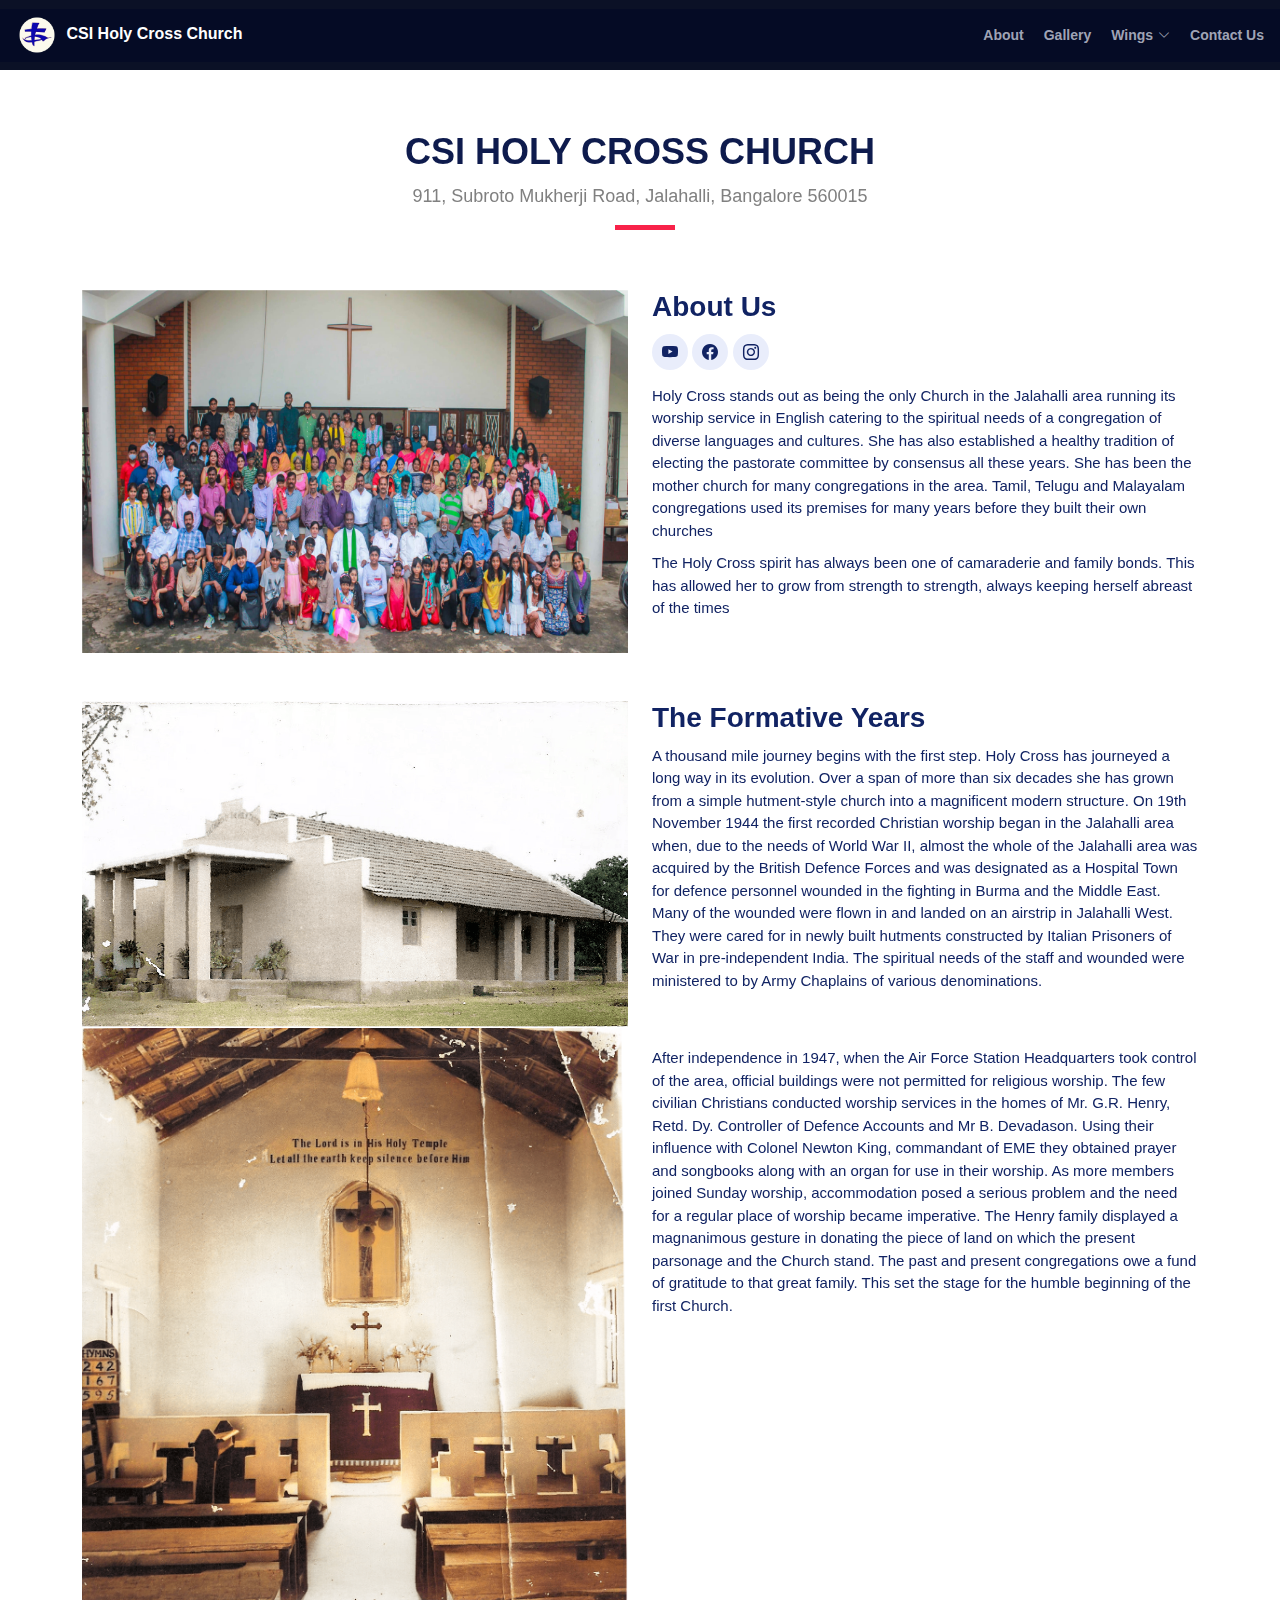
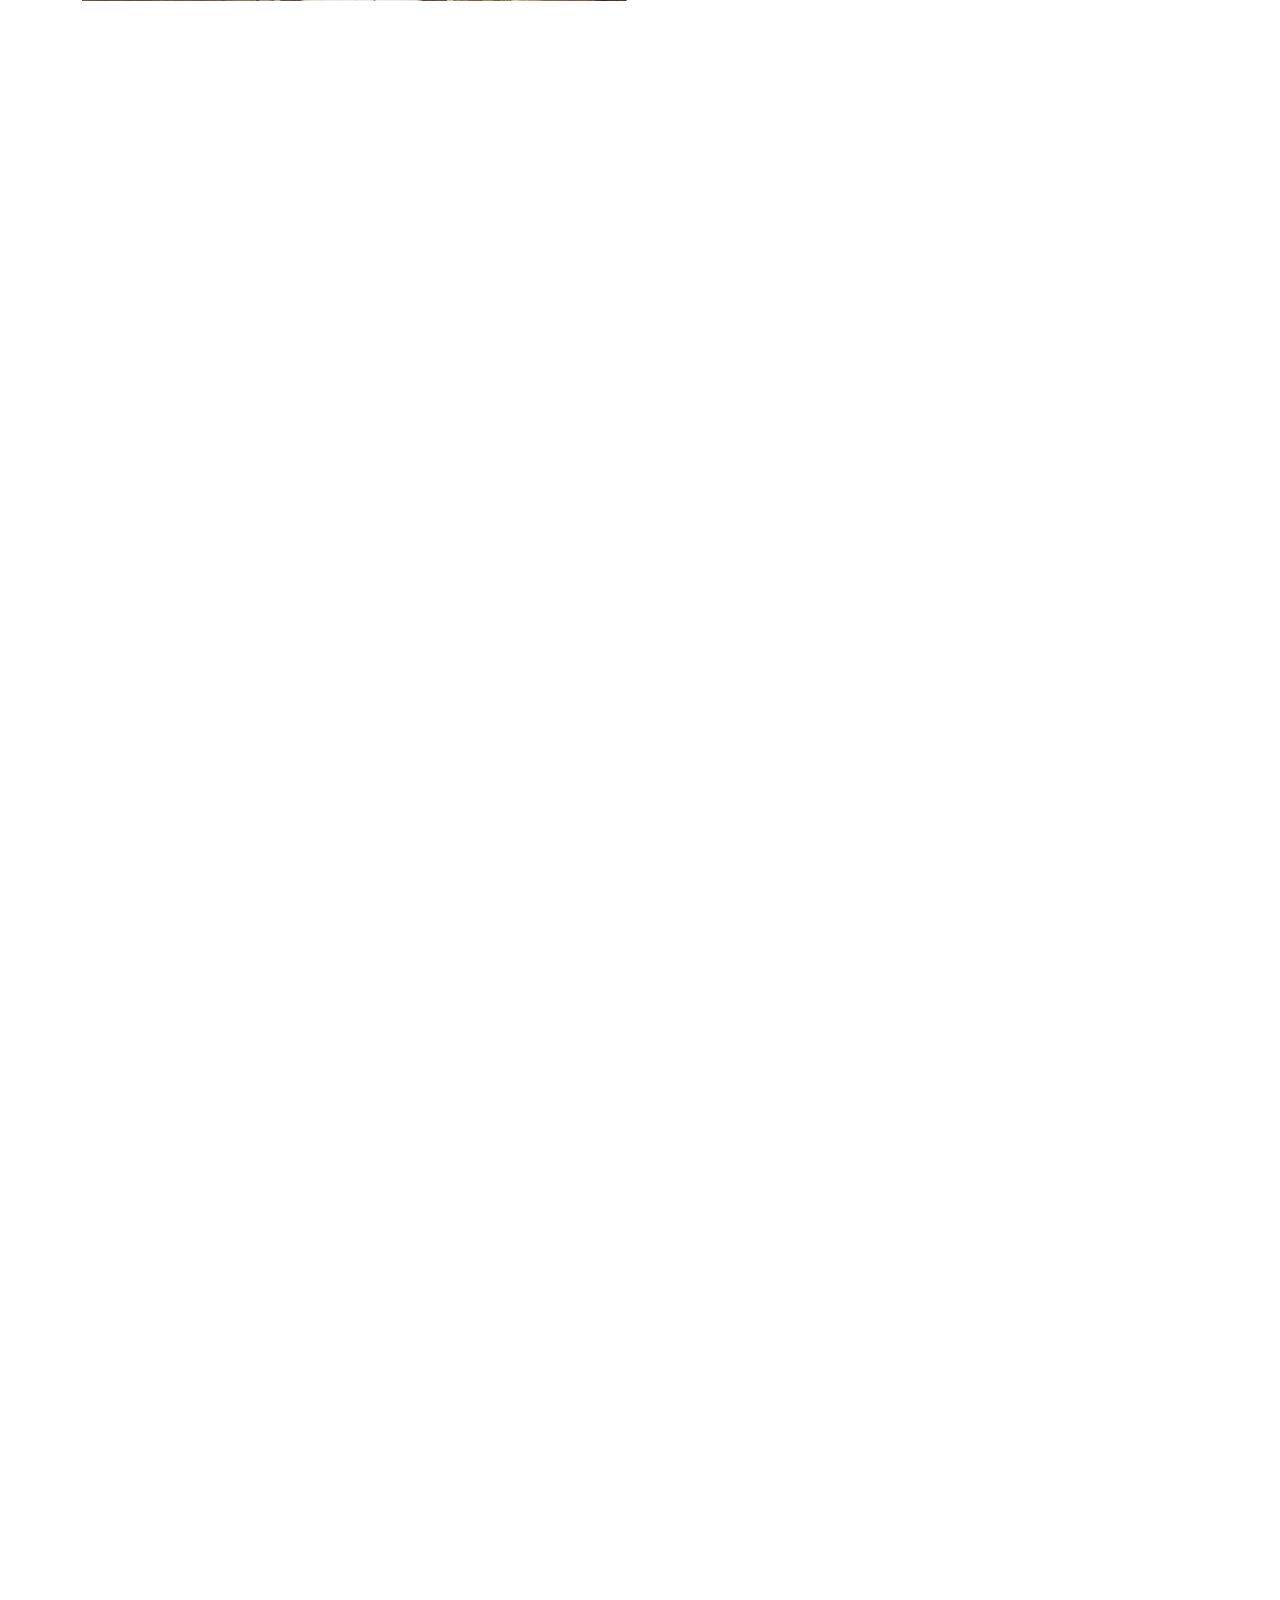
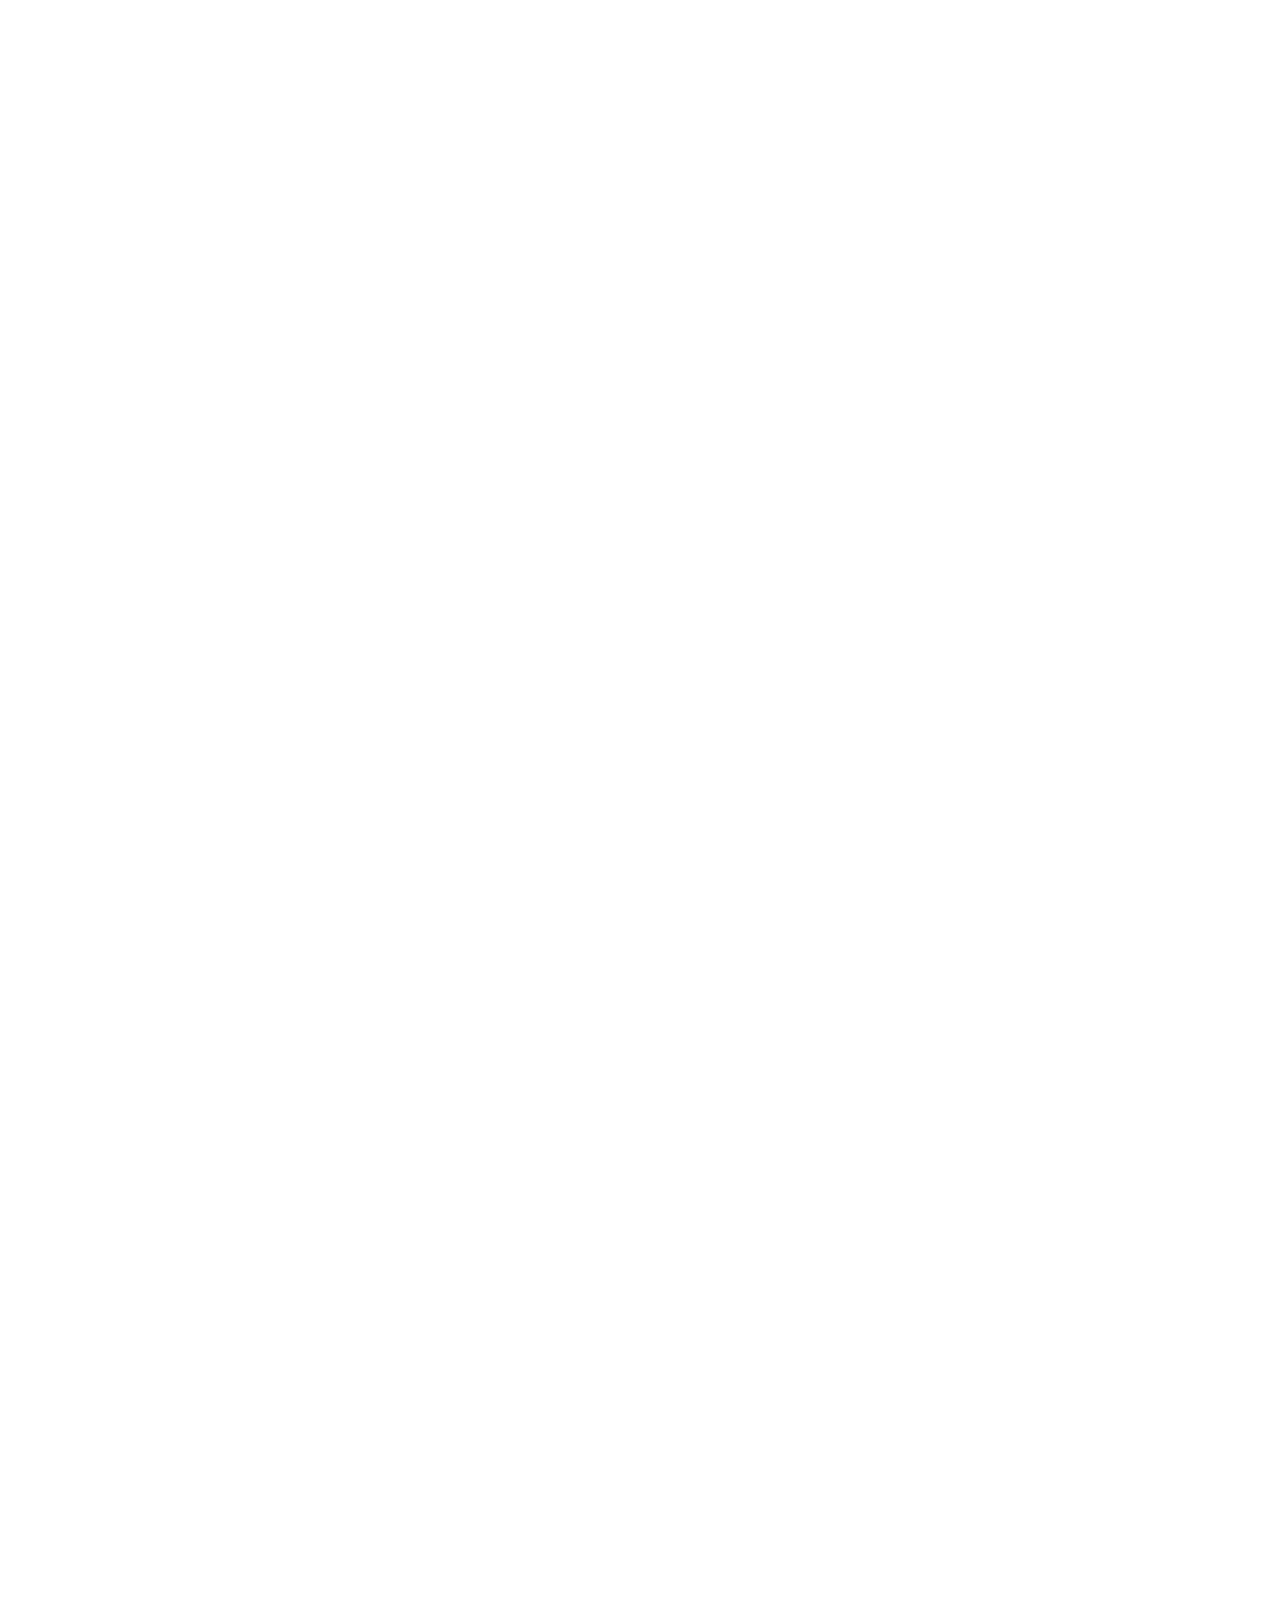
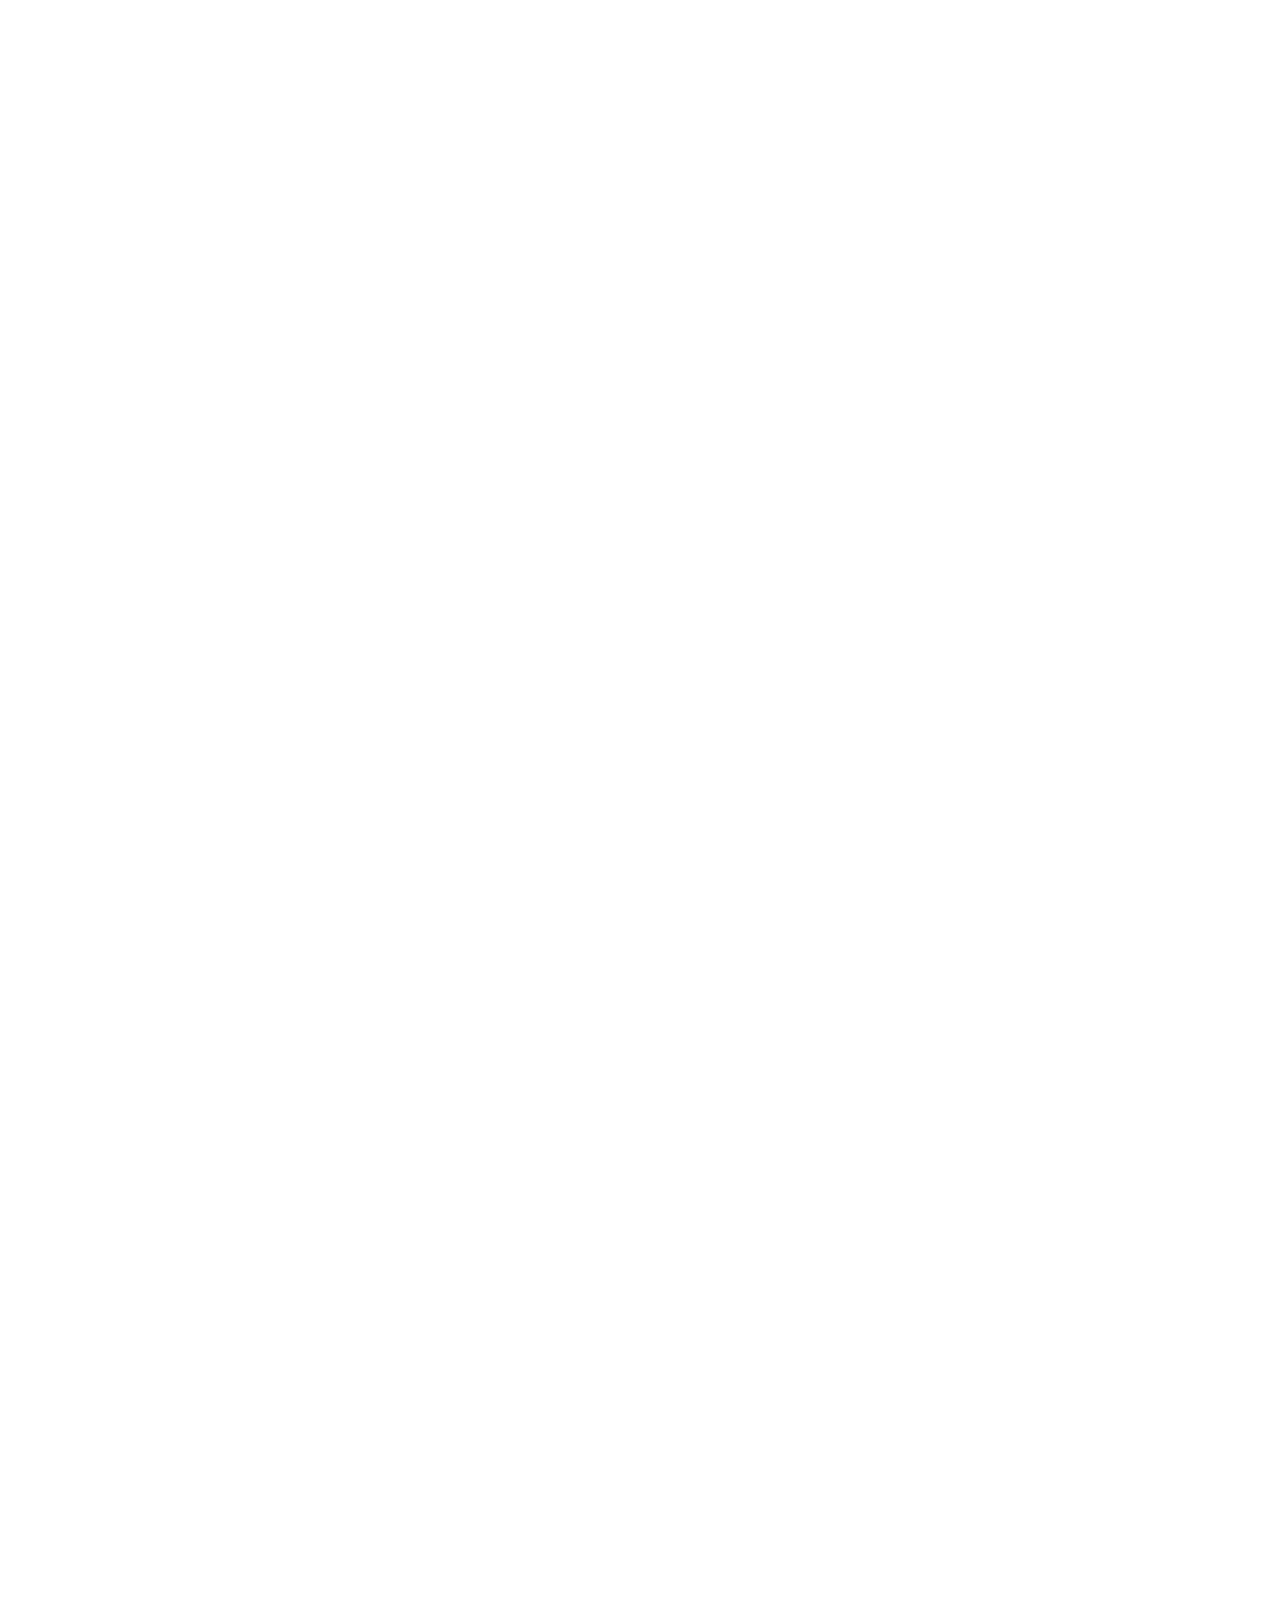
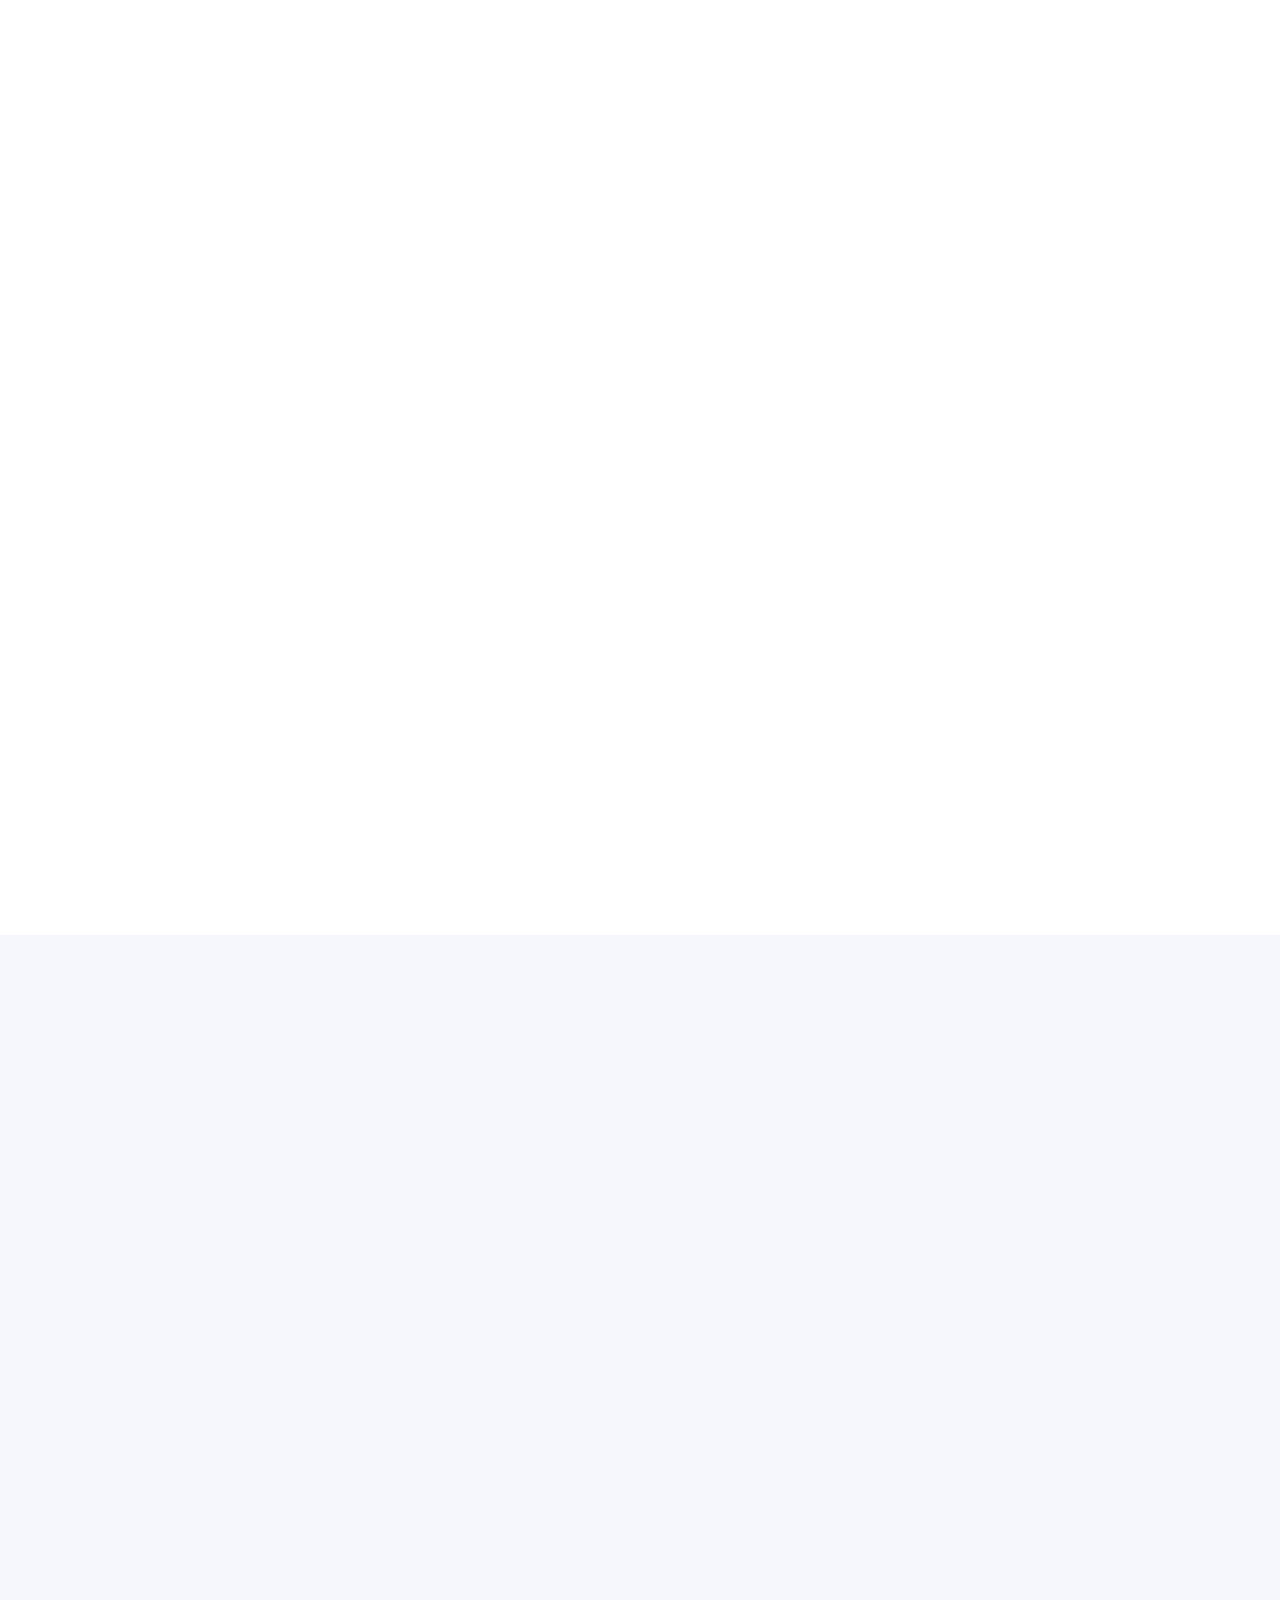
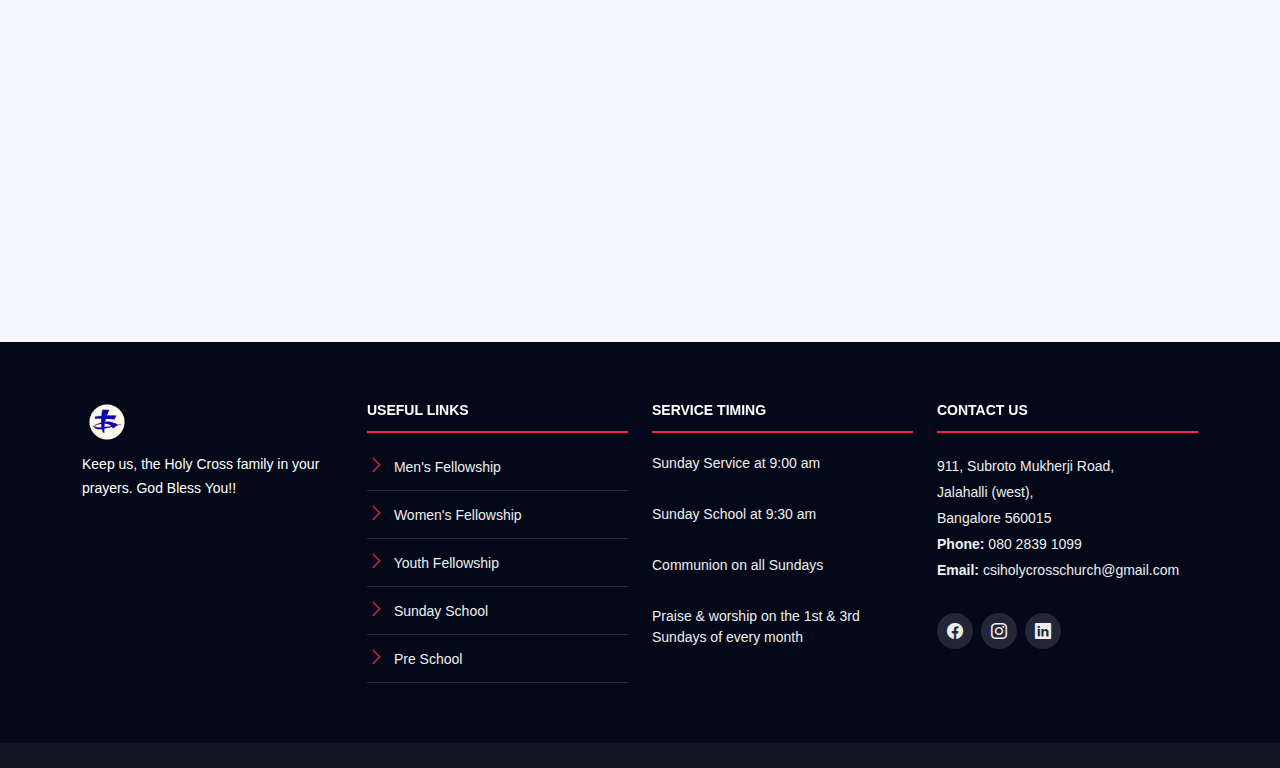
==== commit 847904e1: "youth fix" ====
--- a/about.html
+++ b/about.html
@@ -251,13 +251,13 @@
             <section id="schedule" class="section-with-bg">
               <div class="container" data-aos="fade-up">
                 <div class="section-header">
-                  <h2>Pastors Who Have Rendered Service At Holy Cross</h2>
-                  <p>Timeline from available Church records</p>
+                  <h2>Pastors At Holy Cross</h2>
+              
                 </div>
 
 
 
-                <h3 class="sub-heading">Sub heading </h3>
+                <h3 class="sub-heading">Timeline from available Church records </h3>
 
                 <div class="tab-content row justify-content-center" data-aos="fade-up" data-aos-delay="200">
 
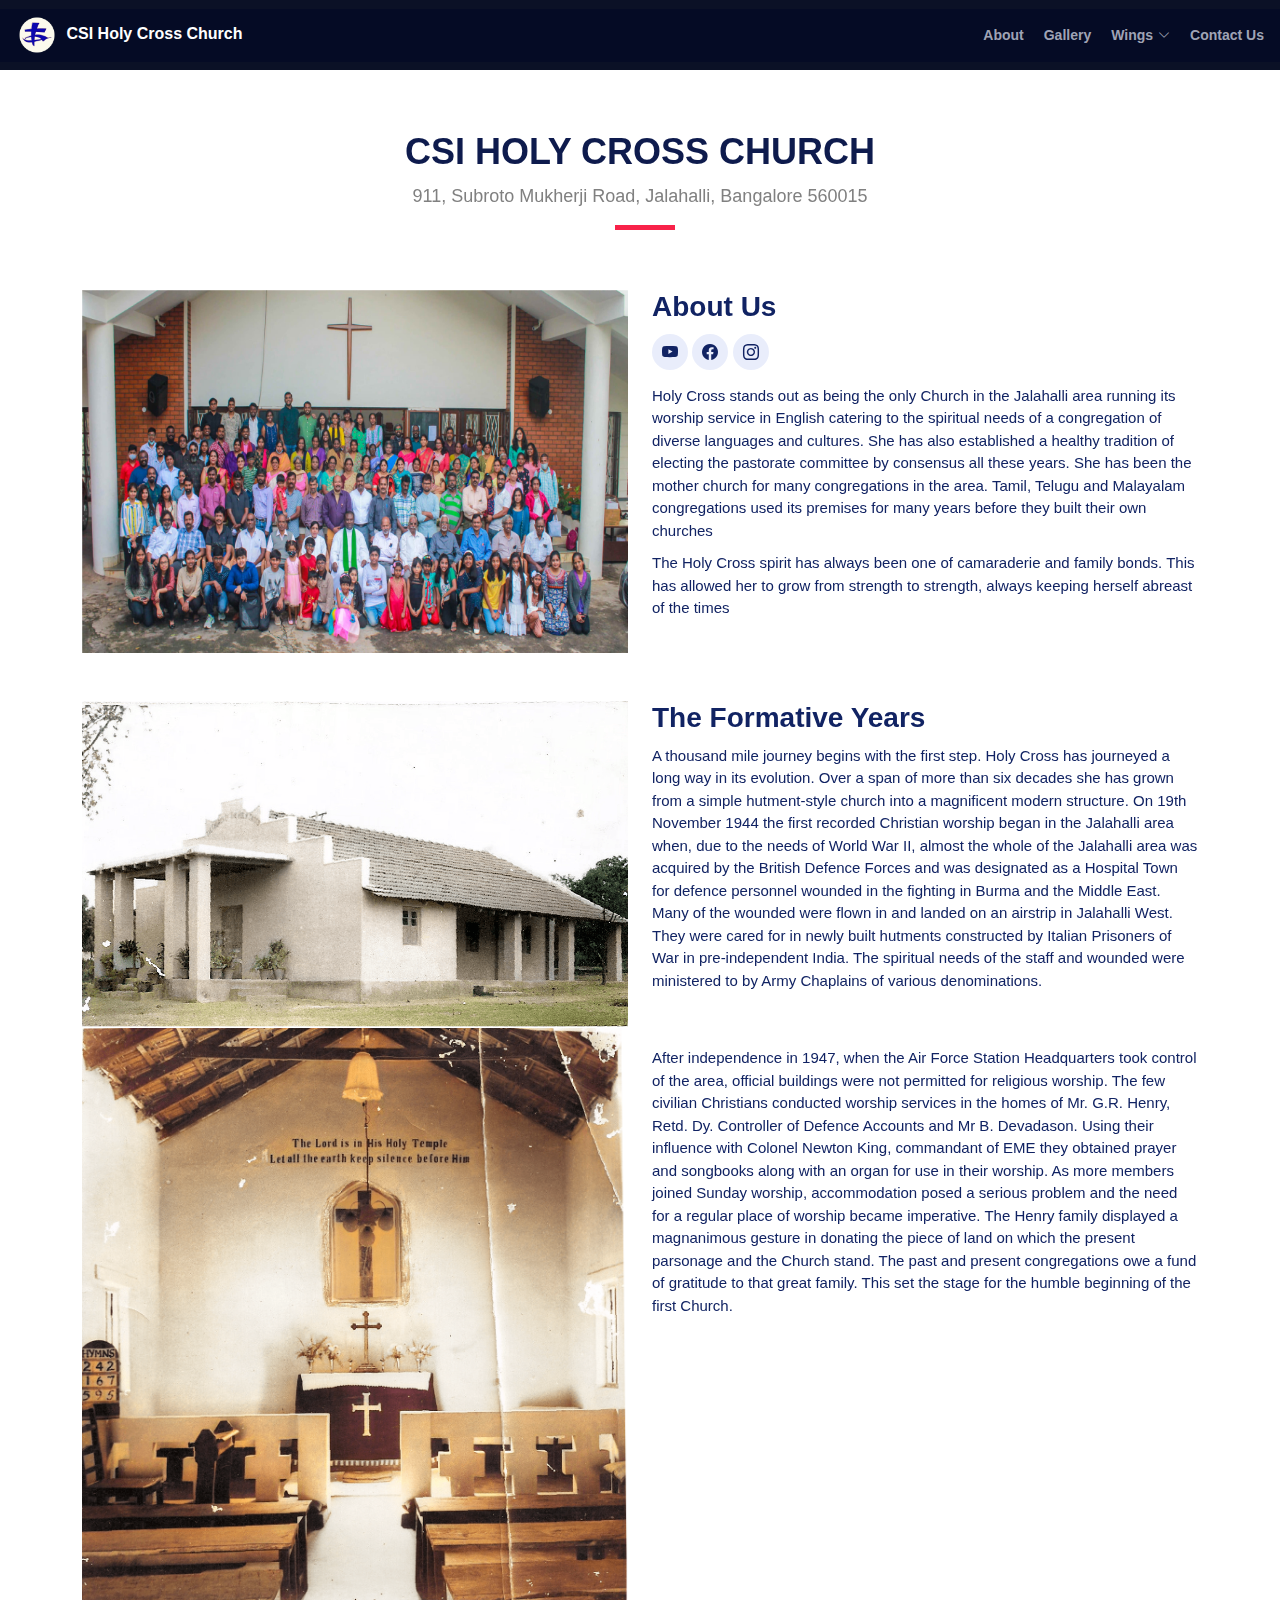
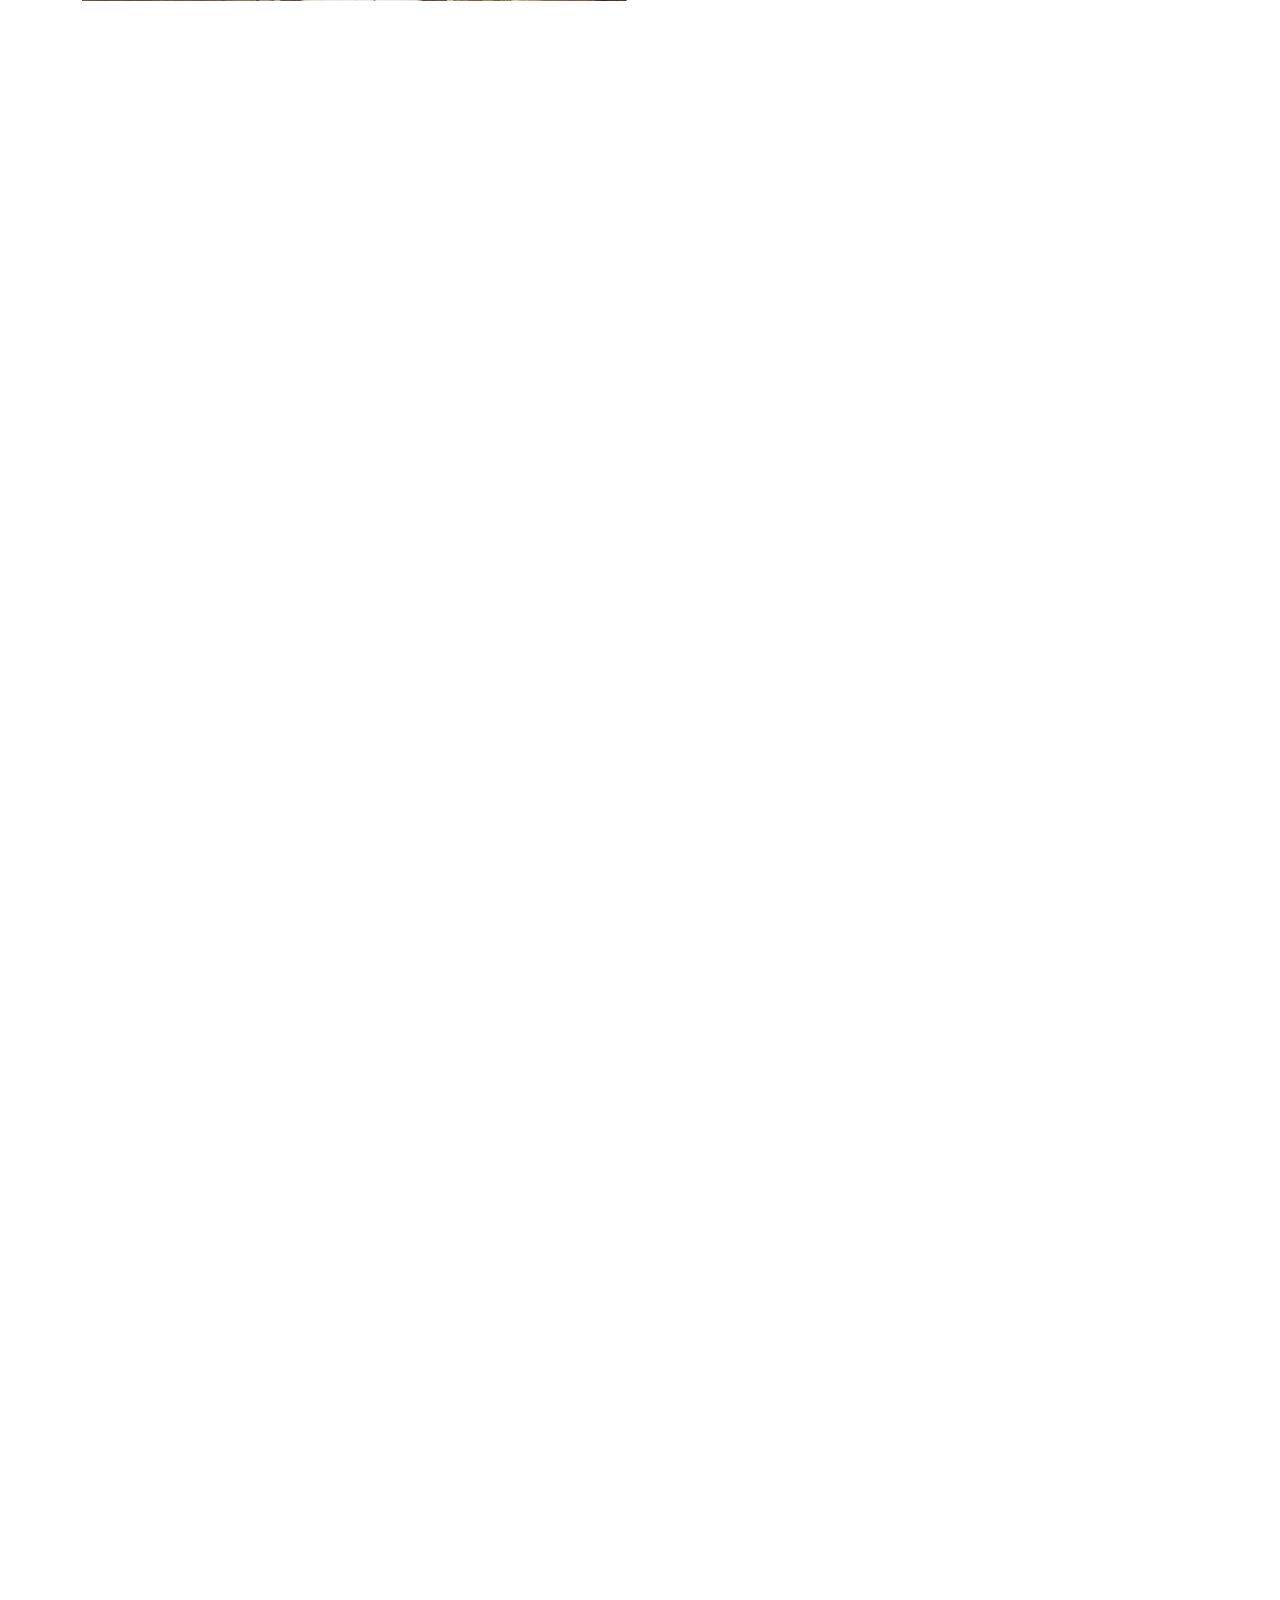
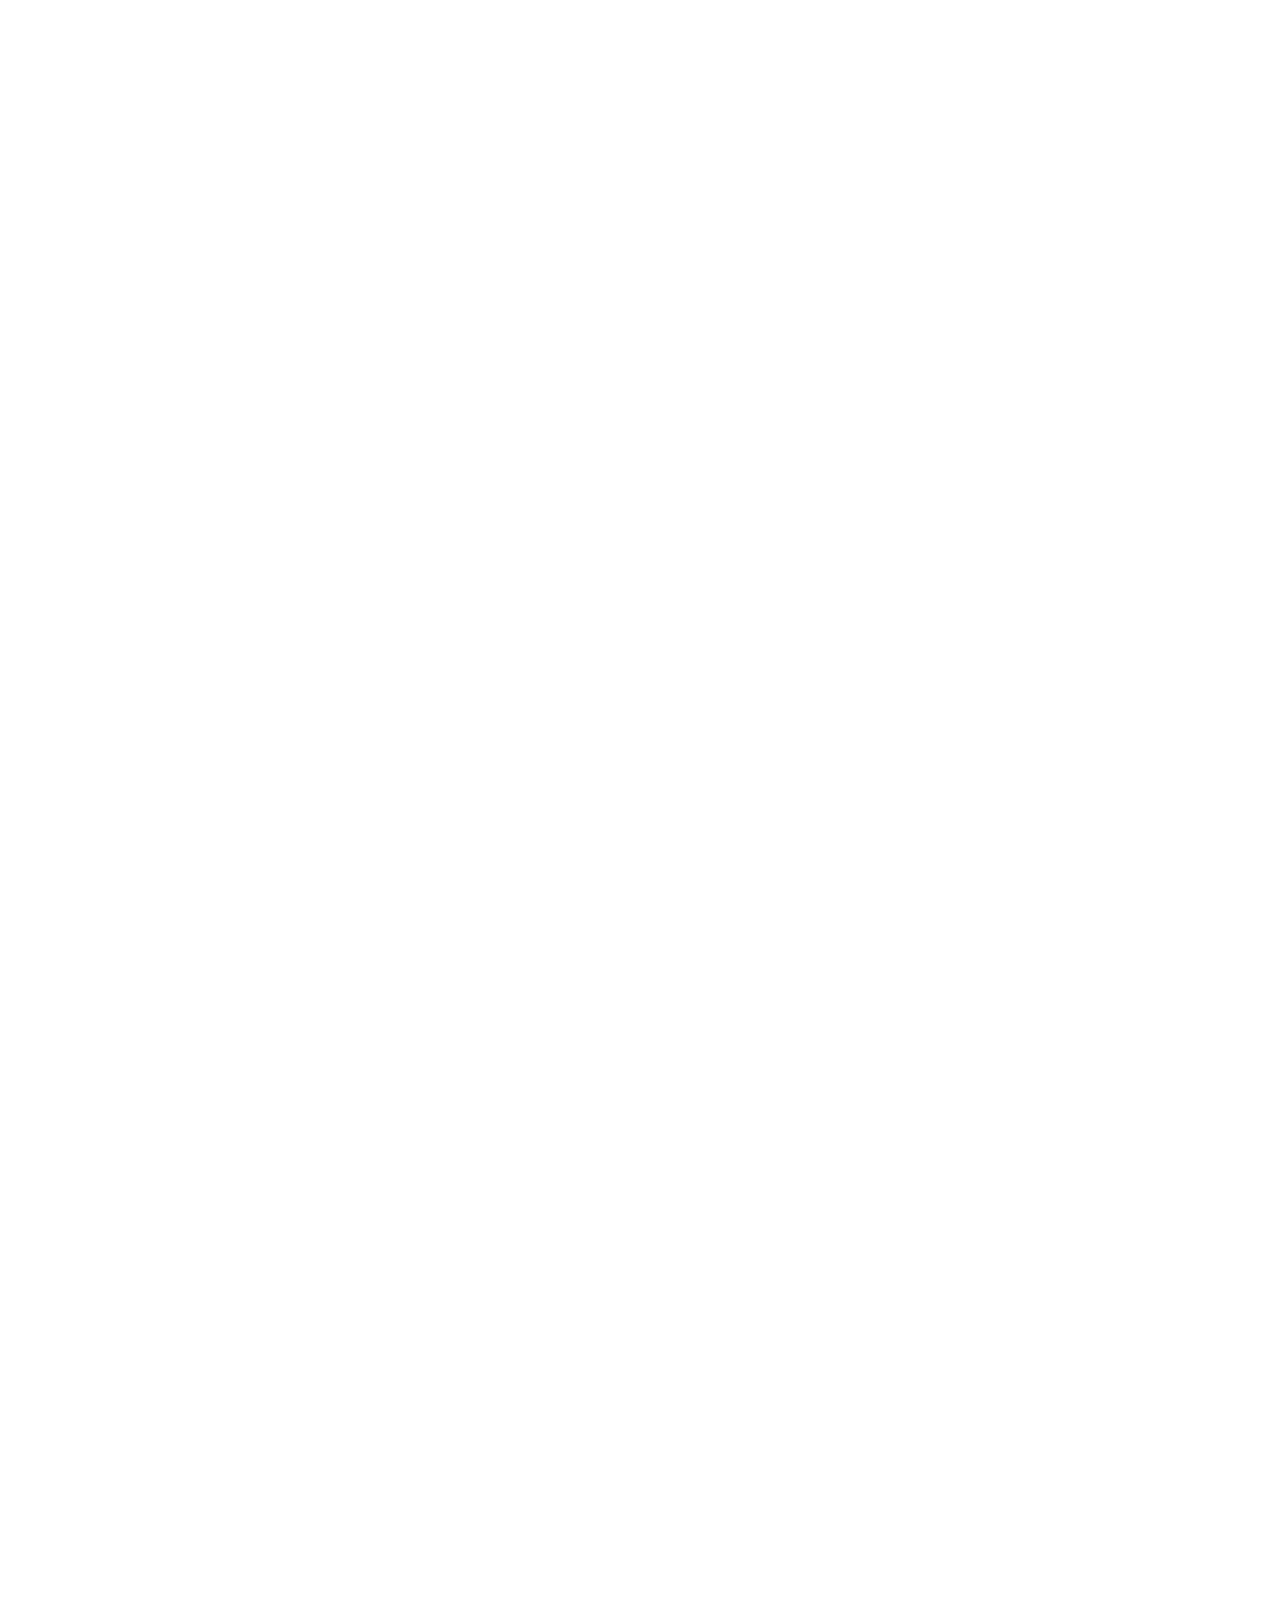
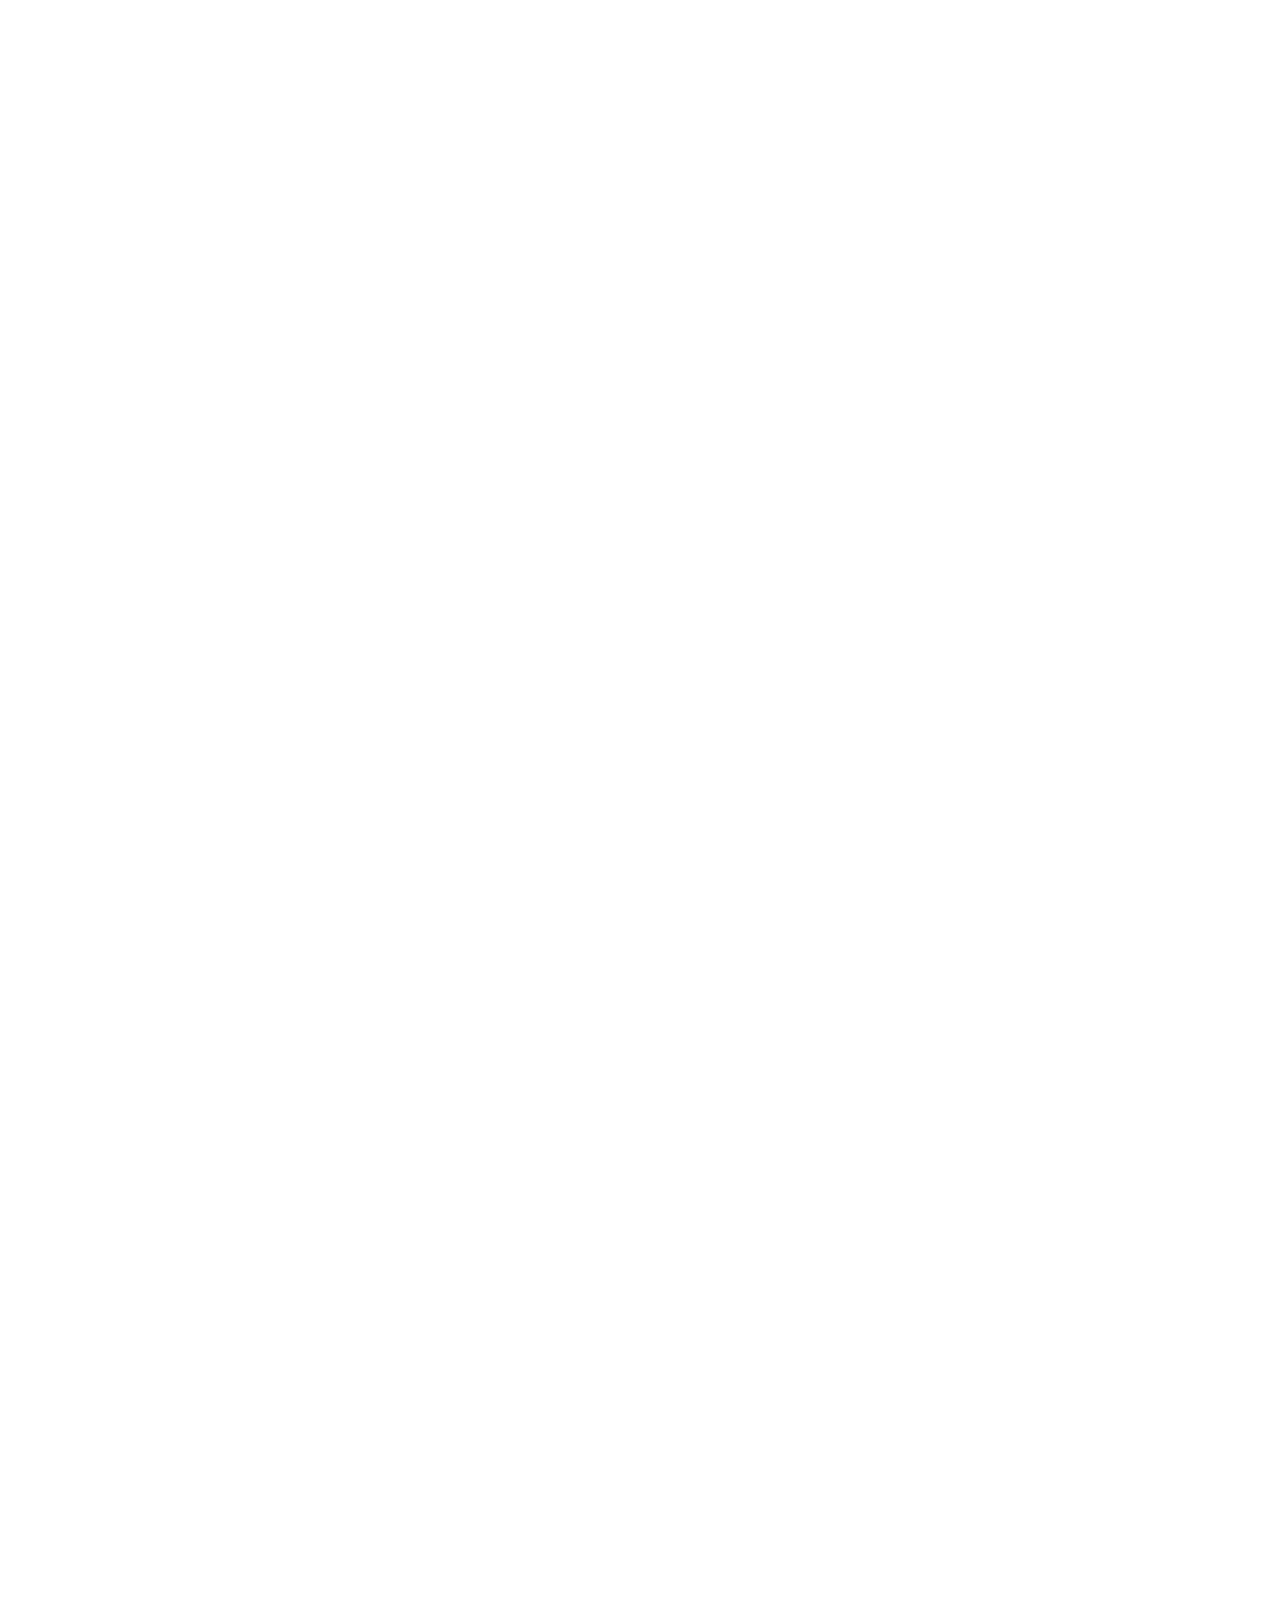
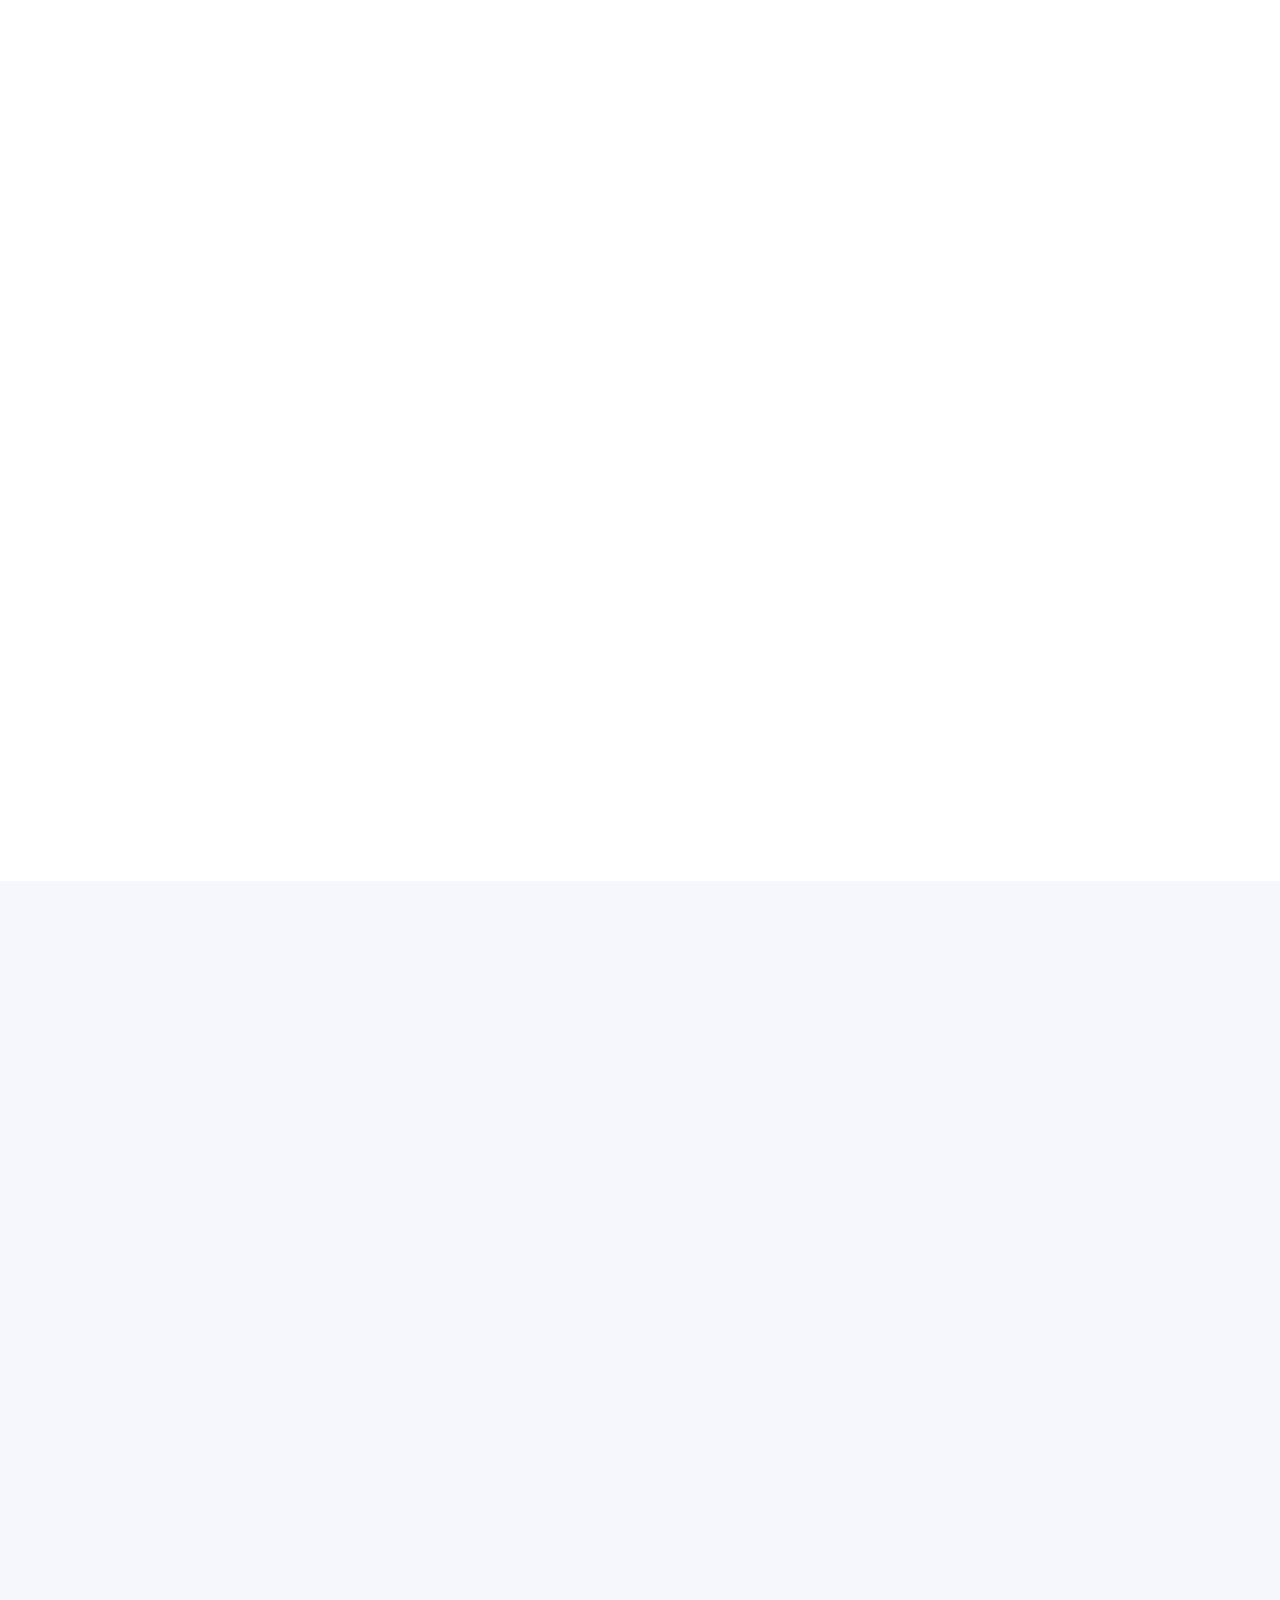
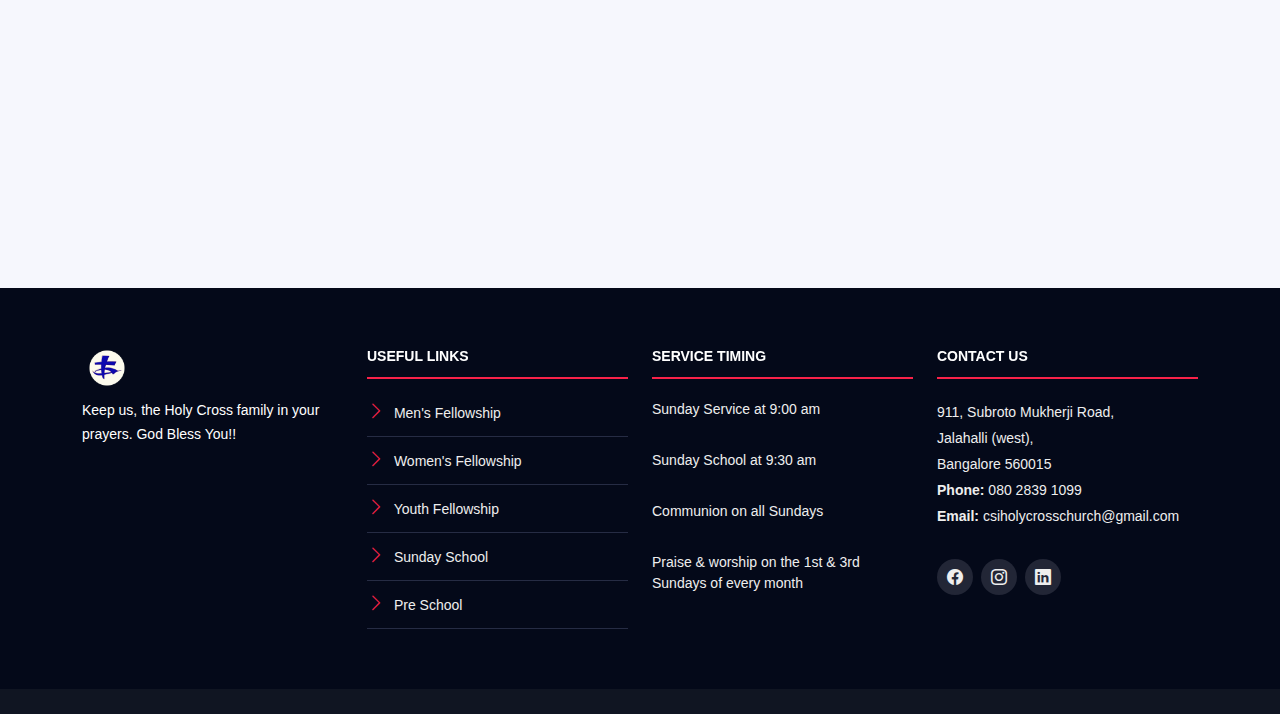
==== commit 319d8128: "adding php" ====
--- a/about.html
+++ b/about.html
@@ -46,19 +46,12 @@
     text-align: center
 }
 
-.timeline-steps .timeline-content .inner-circle {
-    border-radius: 1.5rem;
-    height: 1rem;
-    width: 1rem;
-    display: inline-flex;
-    align-items: center;
-    justify-content: center;
-    background-color: rgb(35, 32, 183)
+.timeline-steps .timeline-content 
 }
 
 .timeline-steps .timeline-content .inner-circle:before {
     content: "";
-    background-color: rgb(35, 32, 183);
+    background-color: rgb(3, 183, 51);
     display: inline-block;
     height: 3rem;
     width: 3rem;
@@ -204,7 +197,13 @@
                     <div class="timeline-steps aos-init aos-animate" data-aos="fade-up">
                         <div class="timeline-step">
                             <div class="timeline-content" data-toggle="popover" data-trigger="hover" data-placement="top" title="" data-content="And here's some amazing content. It's very engaging. Right?" data-original-title="2003">
-                                <div class="inner-circle"></div>
+                                <div class="inner-circle" style =" border-radius: 1.5rem;
+                                  height: 1rem;
+                                  width: 1rem;
+                                  display: inline-flex;
+                                  align-items: center;
+                                  justify-content: center;
+                                  background-color: rgb(35, 32, 183)"></div>
                                 <p class="h6 mt-3 mb-1">19 November 1944</p>
                                 <p class="h6 text-muted mb-0 mb-lg-0">Church Service Opened at The Garrison Chapel</p>
                             </div>
